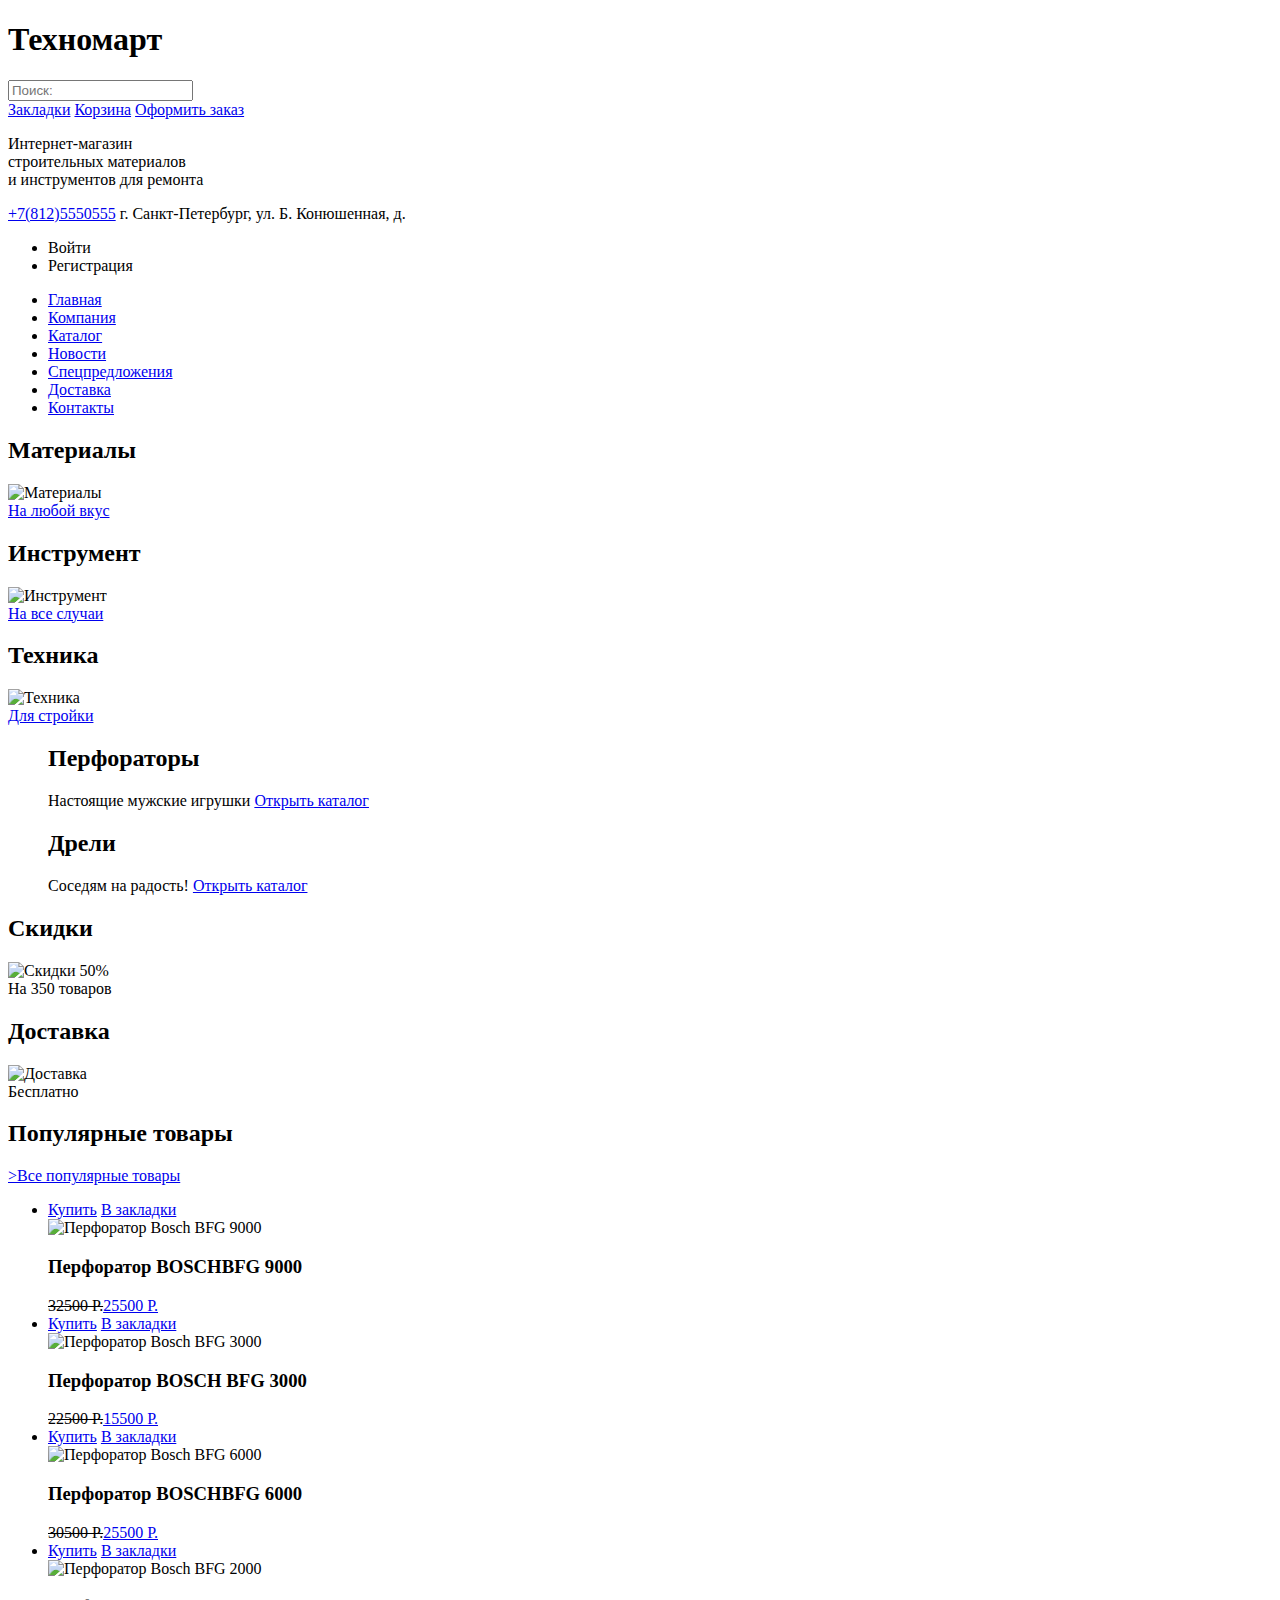
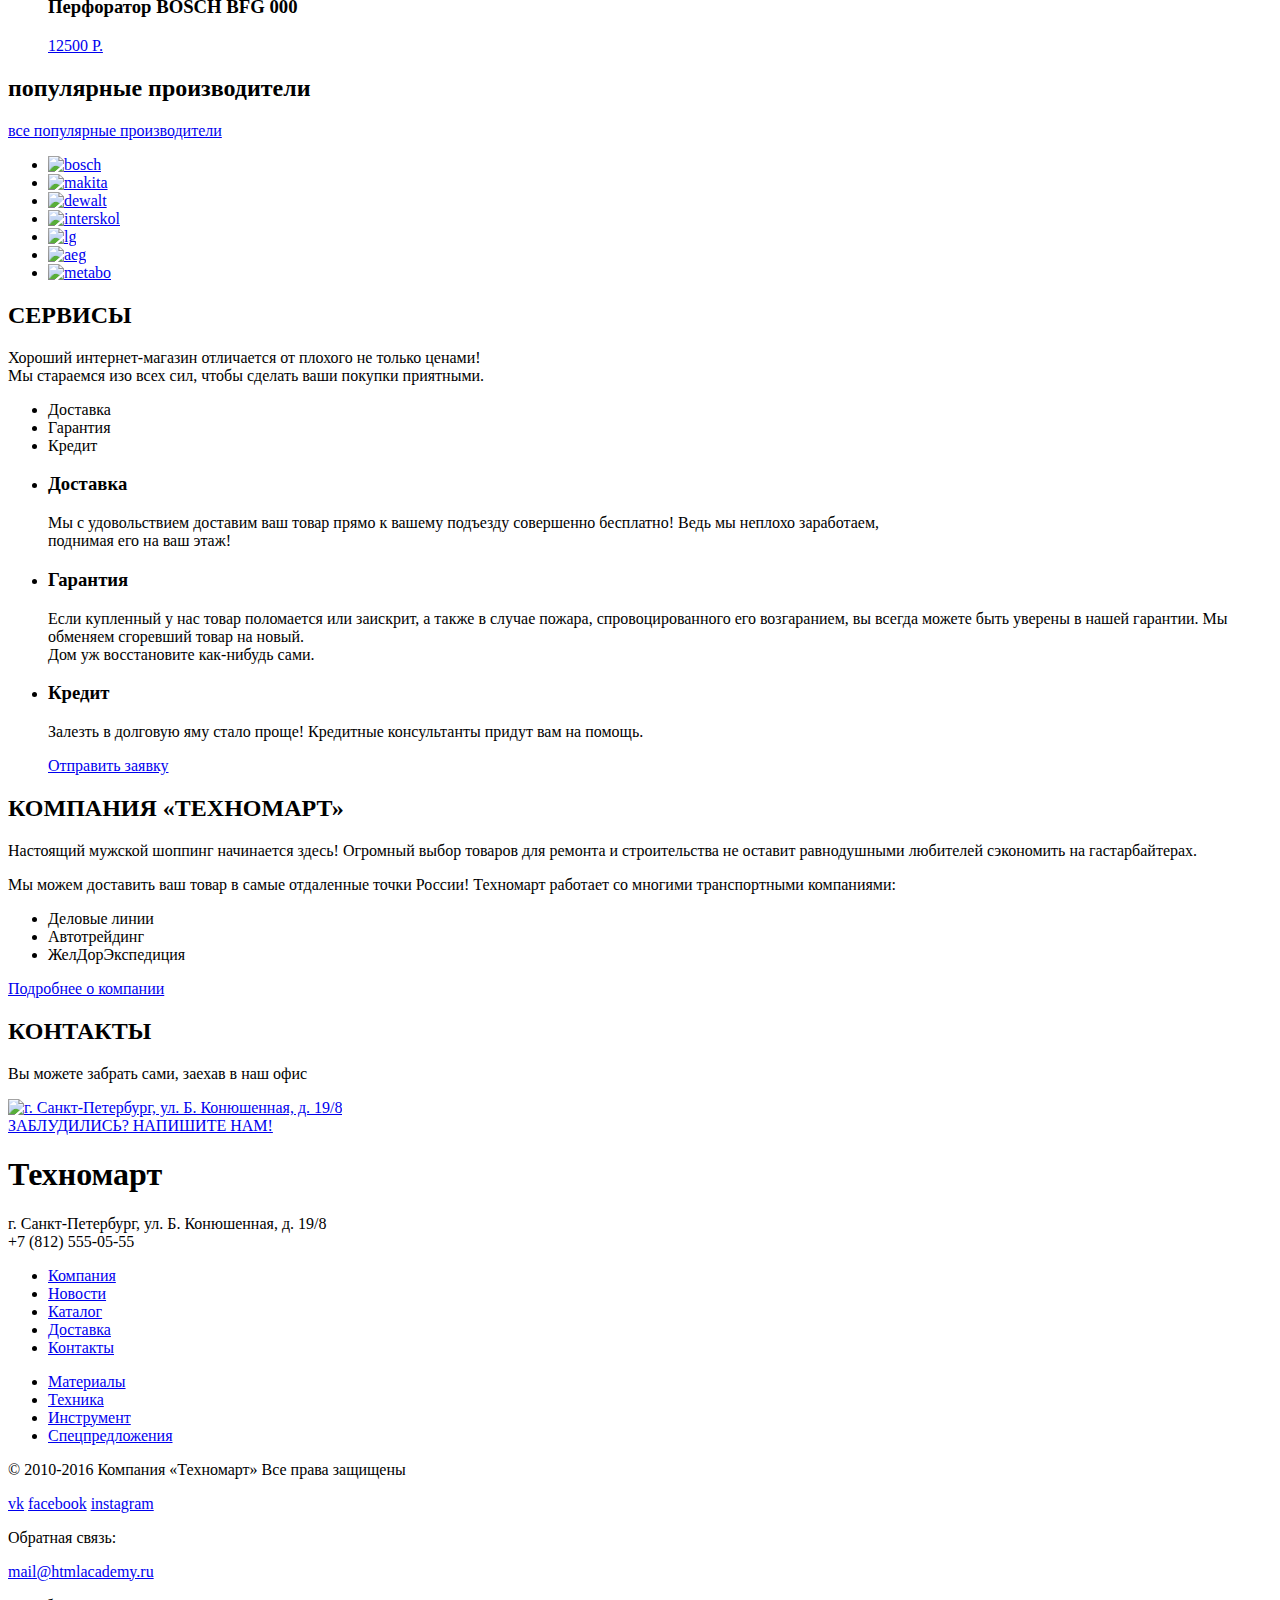
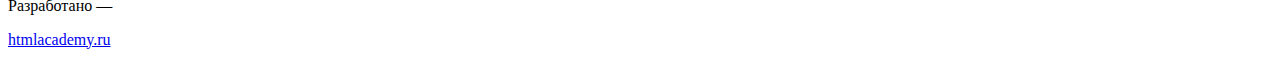
==== index.html @ ac9a9ac2 "добавил изменения в  catalog" ====
<!DOCTYPE html>
<html lang="ru">
  <head>
    <meta charset="utf-8">
    <title>HTML Academy: Техномарт</title>
  </head>
    <body>         
      <header class="main-header">
          <a class="header-logo">
            <h1>Техномарт</h1>
          </a>
          <div="user-panel">
            <form>
            <label><input type="search"  placeholder="Поиск:"></label>
            </form>
              <a class="user-panel-marks" href="#">Закладки</a>
              <a class="basketh" href="#">Корзина</a>
            <a class="user-panel-buy" href="#">Оформить заказ</a>
          </div>
          <div class="business-card">
            <p class="business-card-text">
              Интернет-магазин<br>
              строительных материалов<br>
              и инструментов для ремонта</p>
              <a class="business-card-phone" href="tel:+78125550555">+7(812)5550555</a>
              <span="business-card-adress">г. Санкт-Петербург, ул. Б. Конюшенная, д.</span>
          </div>
          <ul class="user-navigation-list">
            <li class="user-navigation-item-login">Войти</li>
            <li class="user-navigation-item-registration">Регистрация</li>
          </ul>
        <nav class="site-navigation">
          <ul class="site-navigation-list">
            <li class="site-navigation-item"><a href="#">Главная</a></li>
            <li class="site-navigation-item"><a href="#">Компания</a></li>
            <li class="site-navigation-item"><a href="catalog.html">Каталог</a></li>
            <li class="site-navigation-item"><a href="#">Новости</a></li>
            <li class="site-navigation-item"><a href="#">Спецпредложения</a></li>
            <li class="site-navigation-item"><a href="#">Доставка</a></li>
            <li class="site-navigation-item"><a href="#">Контакты</a></li>
          </ul>
        </nav>
      </header>  
      <main>
        <section class="offers">
          <div class="materials">
            <h2 class="white-title">Материалы</h2>
            <div class="category-img">
              <img src="img/materials-icon.png" width="44" height="65" alt="Материалы">
            </div>
                <a class="materials-link" href="#">На любой вкус</a>
            </div>
          <div class="instruments">
            <h2 class="white-title">Инструмент</h2>   
            <div class="category-img">
              <img src="img/tool-icon.png" width="75" height="61" alt="Инструмент">
            </div>           
                <a class="instruments-link" href="#">На все случаи</a>
             </div>
            <div class="technics">
              <h2 class="white-title">Техника</h2>
              <div class="category-img">
                <img src="img/technics-icon.png" width="78" height="62" alt="Техника">
              </div>  
                  <a class="technics-link" href="#">Для стройки</a>                      
              </div>
            <article class="slider">
              <figure >
                  <div class="slides">
                      <div class="slide">
                        <div class="slide-text">
                          <h2 class="slide-title">Перфораторы</h2>
                          <span>Настоящие мужские игрушки</span>
                          <a class="button" href="#">Открыть каталог</a>
                        </div>
                      </div>
                      <div class="slide">
                        <div class="slide-text">
                          <h2 class="slide-title">Дрели</h2>
                          <span>Соседям на радость!</span>
                          <a class="button" href="#">Открыть каталог</a>
                        </div>
                      </div>
                    </div>        
              </figure>
              </article>
            <div class="sales">
              <h2 class="white-title">Скидки</h2>  
              <div class="category-img">
                <img src="img/discounts-icon.png" width="59" height="72" alt="Скидки 50%">
              </div>               
                  <a class="sales-link">На 350 товаров</a>
              </div>
            <div class="delivery-free">
              <h2 class="white-title">Доставка</h2>
              <div class="category-img">
                <img src="img/delivery-icon.png" width="78" height="63" alt="Доставка">
              </div>  
                  <a class="delivery-link">Бесплатно</a>      
              </div>                              
          </section>
        <section class="popular-goods">
          <div class="popular-technic">
            <h2 class="goods-title blue-title">Популярные товары</h2>
            <a class="button" href="#">>Все популярные товары</a>
          </div>
            <ul class="popular-goods-list">
              <li class="popular-goods-item">
                  <div class="drill-actions">
                      <a href="#buy" class="buy make-buy">Купить</a>
                      <a href="#in-bookmark" class="in-bookmark">В закладки</a>
                    </div>
                  <img src="img/bosh9000.jpg" width="184" height="164" alt="Перфоратор Bosch BFG 9000">
                <h3>Перфоратор BOSCHBFG 9000</h3><span class="oldprice"><del>32500 P.</del></span><a class="price" href="#">25500  Р.</a>
                </li>
              <li class="popular-goods-item">
                  <div class="drill-actions">
                      <a href="#buy" class="buy make-buy">Купить</a>
                      <a href="#in-bookmark" class="in-bookmark">В закладки</a>
                    </div>
                  <img src="img/bosh3000.jpg" width="127" height="112" alt="Перфоратор Bosch BFG 3000">
                <h3>Перфоратор BOSCH BFG 3000</h3><span class="oldprice"><del>22500 P.</del></span><a class="price" href="#">15500  Р.</a>
              </li>
              <li class="popular-goods-item">
                  <div class="drill-actions">
                      <a href="#buy" class="buy make-buy">Купить</a>
                      <a href="#in-bookmark" class="in-bookmark">В закладки</a>
                    </div>
                  <img src="img/bosh6000.jpg" width="144" height="128" alt="Перфоратор Bosch BFG 6000">
                <h3>Перфоратор BOSCHBFG 6000</h3><span class="oldprice"><del>30500 P.</del></span><a class="price" href="#">25500  Р.</a>
              </li>  
              <li class="popular-goods-item">
                  <div class="drill-actions">
                      <a href="#buy" class="buy make-buy">Купить</a>
                      <a href="#in-bookmark" class="in-bookmark">В закладки</a>
                   </div>
                <img src="img/bosh2000.jpg" width="127" height="112" alt="Перфоратор Bosch BFG 2000">
                <h3>Перфоратор BOSCH BFG 000</h3><a class="price" href="#">12500  Р.</a>
              </li>  
            </ul>
          </div>
        </section>
        <section class="popular-brands">
          <div class="popular-label">
            <h2 class="brands-title blue-title">популярные производители</h2>
            <a class="button all-goods" href="#">все популярные производители</a>
          </div>
            <ul class="popular-brands-list">
              <li class="popular-brands-item">
                <a href="#"><img src="img/bosch.jpg" width="126" height="37" alt="bosch"></a>
              </li>
              <li class="popular-brands-item">
                <a href="#"><img src="img/makita.jpg" width="123" height="40" alt="makita"></a>
              </li>
              <li class="popular-brands-item">
                <a href="#"><img src="img/dewalt.jpg" width="146" height="44" alt="dewalt"></a>
              </li>
              <li class="popular-brands-item">
                  <a href="#"><img src="img/interskol.jpg" width="200" height="88" alt="interskol"></a>
                </li>
              <li class="popular-brands-item">
                <a href="#"><img src="img/lg.jpg" width="121" height="73" alt="lg"></a>
              </li>
              <li class="popular-brands-item">
                <a href="#"><img src="img/aeg.jpg" width="151" height="96" alt="aeg"></a>
              </li>
              <li class="popular-brands-item">
                <a href="#"><img src="img/metabo.jpg" width="204" height="69" alt="metabo"></a></li>
            </ul>
          </div>
        </section>

        <section class="service">
          <div class="services">
            <h2 class="services-title black-title" >СЕРВИСЫ</h2>
            <p>Хороший интернет-магазин отличается от плохого не только ценами!<br>
                Мы стараемся изо всех сил, чтобы сделать ваши покупки приятными.</p>
          </div>
          <div class="service-menu">
            <ul class="category-service-list">
              <li class="category-service-item"><label>Доставка</label></li>
              <li class="category-service-item"><label>Гарантия</label></li>
              <li class="category-service-item"><label>Кредит</label></li>
            </ul>
            <ul class="service-content-list">
              <li class="service-content-item"><h3 class="delivery-title">Доставка</h3>
                <p class="delivery-paragraf">Мы с удовольствием доставим ваш товар прямо 
                  к вашему подъезду совершенно бесплатно!
                  Ведь мы неплохо заработаем,<br> 
                  поднимая его на ваш этаж!</p>
                </li>
              <li class="service-content-item"><h3>Гарантия</h3><p>Если купленный у нас товар поломается или заискрит, 
                  а также в случае пожара, спровоцированного его возгаранием,  вы всегда можете быть уверены в нашей гарантии.
                  Мы обменяем сгоревший товар на новый.<br> 
                  Дом уж восстановите как-нибудь сами.</p></li>    
              <li class="service-content-item"><h3>Кредит</h3><p>Залезть в долговую яму стало проще! 
                  Кредитные консультанты придут вам на помощь.</p><a class="application" href="#">Отправить заявку</a></li>
            </ul>           
          </div>
        </section>

        <section class="about-company "
          <div class="company">
            <h2 class="company-title tite-black">КОМПАНИЯ «ТЕХНОМАРТ»</h2>
              <p class="company-info">Настоящий мужской шоппинг начинается здесь! Огромный выбор товаров для ремонта и
              строительства не оставит равнодушными любителей сэкономить на гастарбайтерах.</p>
              <p class="company-info delivery">Мы можем доставить ваш товар в самые отдаленные точки России!
              Техномарт работает со многими транспортными компаниями:</p>
                <ul class="delivery-brand-list">
                  <li class="delivery-brand-item">Деловые линии</li>
                  <li class="delivery-brand-item">Автотрейдинг</li>
                  <li class="delivery-brand-item">ЖелДорЭкспедиция</li>
                </ul>
              <a class="button more-info" href="#">Подробнее о компании</a>
            </div>
          <div class="contacts">
            <h2 class="contacts-title title-black">КОНТАКТЫ</h2>
            <p>Вы можете забрать сами, заехав в наш офис</p>
            <a class="map make-map" href="img/big-map.jpg">
              <img src="img/map.jpg" width="300" height="158" alt="г. Санкт-Петербург, ул. Б. Конюшенная, д. 19/8">
            </a>
          <div class="modal-map">

          </div>
            <a class="button" href="#">ЗАБЛУДИЛИСЬ? НАПИШИТЕ НАМ!</a>
          <div class="modal-write-us">

          </div>
        </div>
        </section>
      </main>
    <footer>
      <div class="footer-up">
        <div class="footer-info">
          <div class="logo-footer">
            <h1><a>Техномарт</a></h1>
          </div>
          <div class="address-footer">
            <p>
              г. Санкт-Петербург, ул. Б. Конюшенная, д. 19/8<br> +7 (812) 555-05-55
           </p>
          </div>
        </div>
        <div class="footer-menu">
            <ul class="footer-navigation-list-top">
              <li><a href="#">Компания</a></li>
              <li><a href="#">Новости</a></li>
              <li><a href="#">Каталог</a></li>
              <li><a href="#">Доставка</a></li>
              <li><a href="#">Контакты</a></li>
            </ul>
            <ul class="footer-navigation-list-bottom">
              <li><a href="#">Материалы</a></li>
              <li><a href="#">Техника</a></li>
              <li><a href="#">Инструмент</a></li>
              <li><a href="#">Спецпредложения</a></li>
            </ul>
          </nav>
        </div>
      </div>
      <div class="footer-down">
          <div class="copyright">
              <p>
                © 2010-2016 Компания «Техномарт» Все права защищены
              </p>
            </div>
            <div class="social">
              <a class="social-button-vk" href="http:/vk.com/mygroup">vk</a>
              <a class="social-button-fb" href="http:/facebook.com/mygroup">facebook</a>
              <a class="social-button-inst" href="http:/instagram.com/mygroup">instagram</a>
            </div>
            <div class="communication">
              <div class="feedback">
                <p>Обратная связь:</p>
                <a href="mail@htmlacademy.ru">mail@htmlacademy.ru</a>
              </div>
              <div class="made-in">
                <p>Разработано —</p>
                <a href="https://htmlacademy.ru">htmlacademy.ru</a>
              </div>
            </div>    
      </div>
    </footer>  
  </body>
</html>
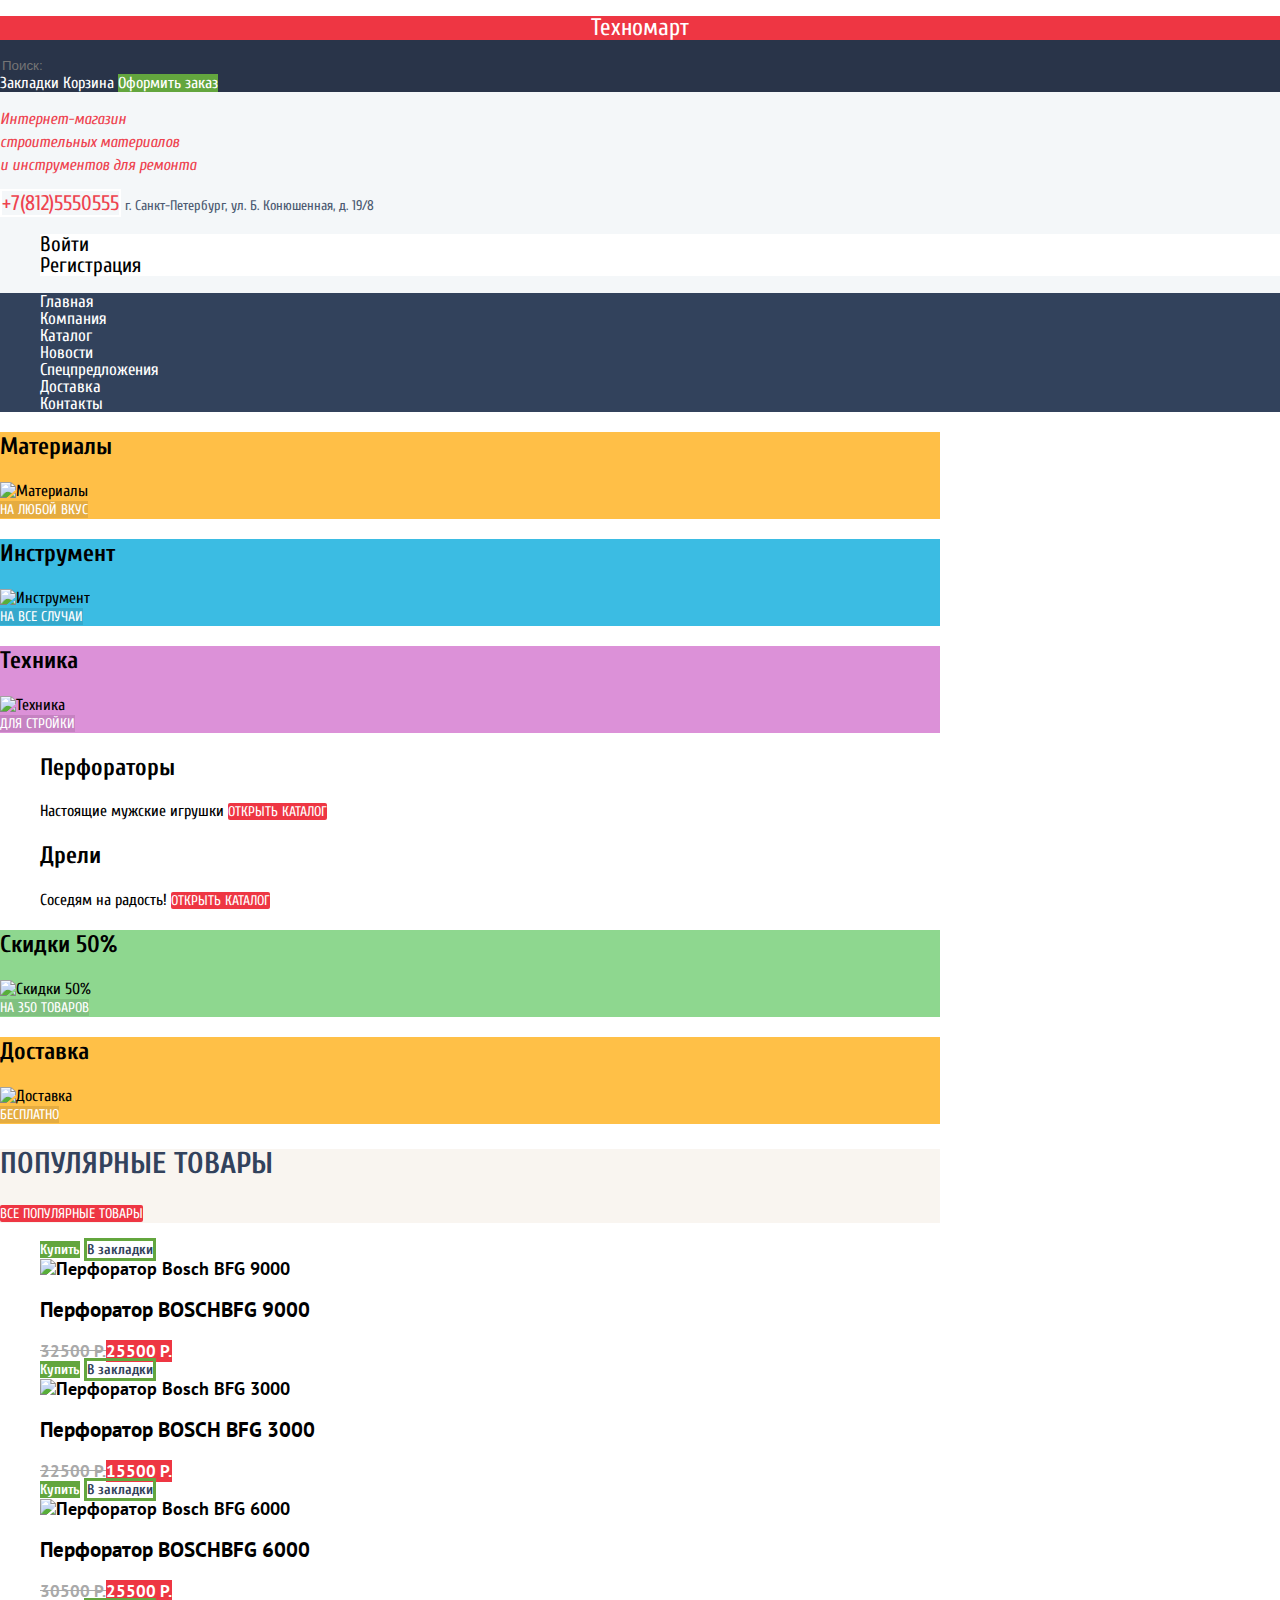
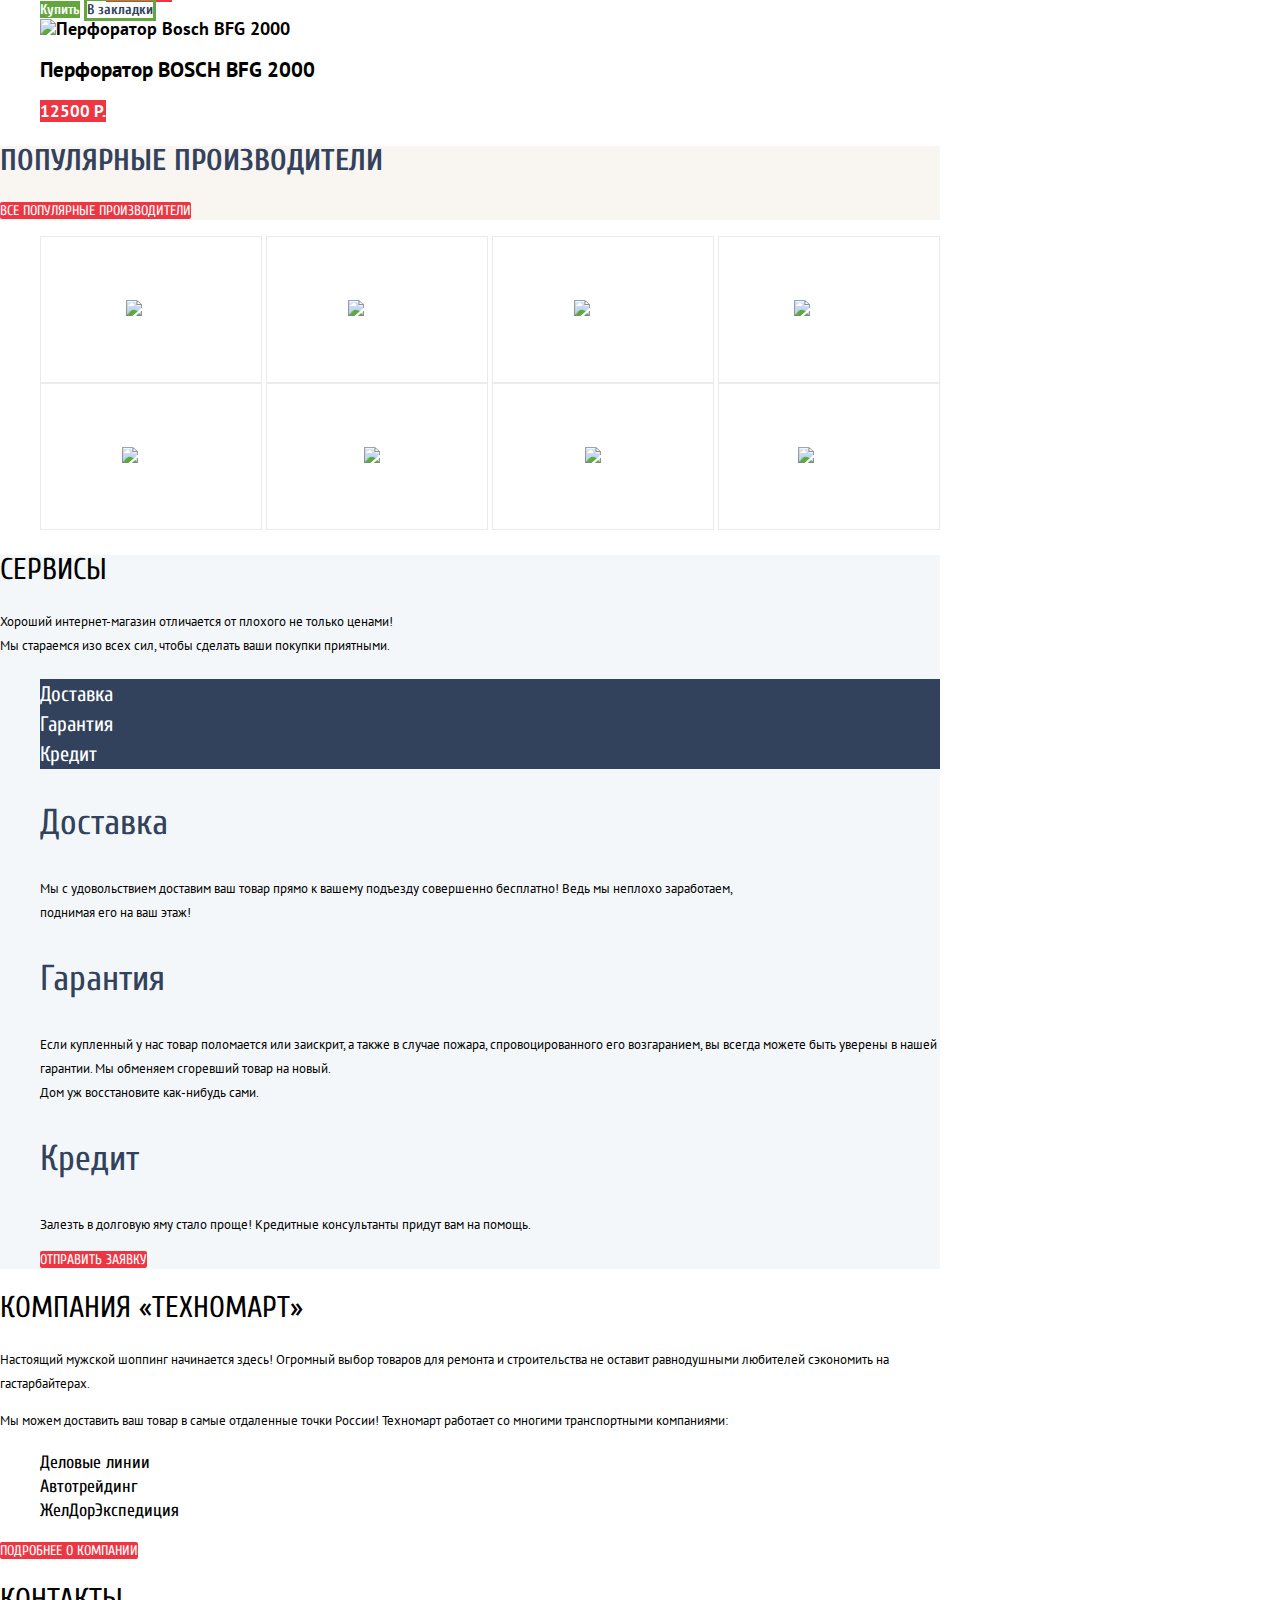
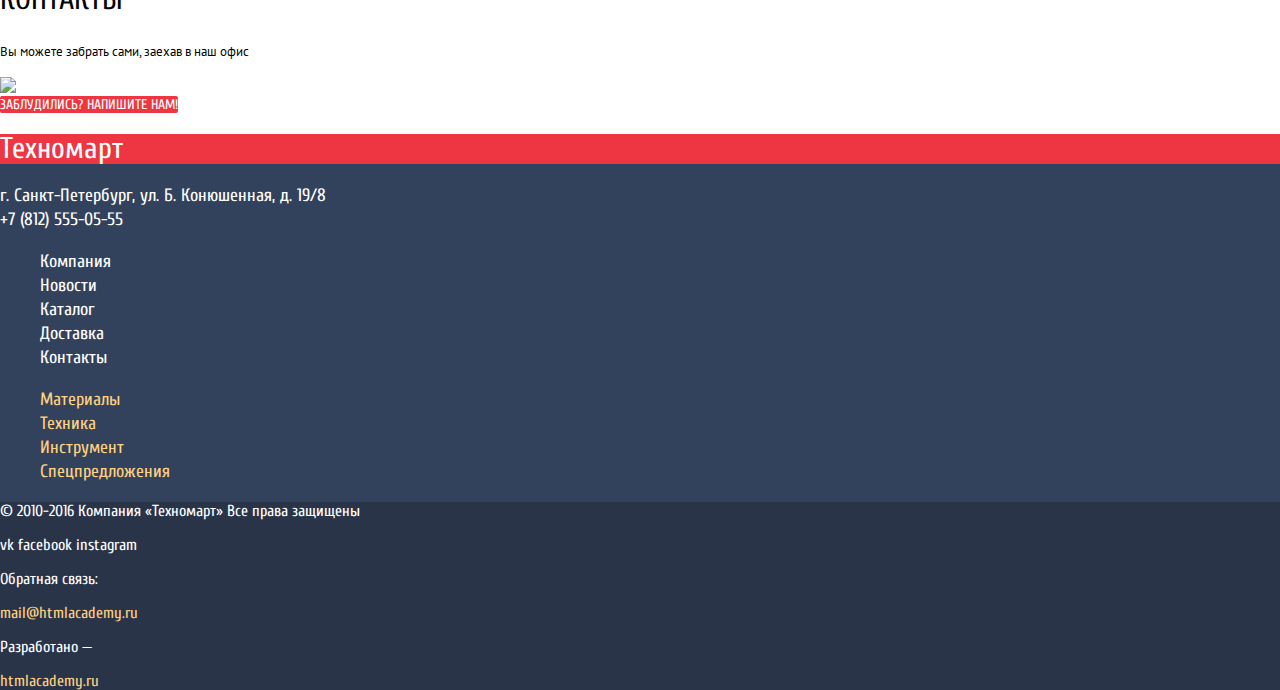
==== commit 0c51065c: "базовая стилизация (добавил псевдоклассы)" ====
--- a/index.html
+++ b/index.html
@@ -3,18 +3,22 @@
   <head>
     <meta charset="utf-8">
     <title>HTML Academy: Техномарт</title>
+    <link href="https://fonts.googleapis.com/css?family=Cuprum:400,700&amp;subset=cyrillic" rel="stylesheet">
+    <link href="https://fonts.googleapis.com/css?family=PT+Sans:400,700&amp;subset=cyrillic" rel="stylesheet">
+    <link rel="stylesheet" href="css/normalize.css">
+  <link rel="stylesheet" href="css/style.css">
   </head>
     <body>         
       <header class="main-header">
+        <div class="header-top">
           <a class="header-logo">
             <h1>Техномарт</h1>
           </a>
-          <div="user-panel">
-            <form>
+            <form class="user-panel">
             <label><input type="search"  placeholder="Поиск:"></label>
             </form>
               <a class="user-panel-marks" href="#">Закладки</a>
-              <a class="basketh" href="#">Корзина</a>
+              <a class="basket" href="#">Корзина</a>
             <a class="user-panel-buy" href="#">Оформить заказ</a>
           </div>
           <div class="business-card">
@@ -23,11 +27,11 @@
               строительных материалов<br>
               и инструментов для ремонта</p>
               <a class="business-card-phone" href="tel:+78125550555">+7(812)5550555</a>
-              <span="business-card-adress">г. Санкт-Петербург, ул. Б. Конюшенная, д.</span>
+              <span class="business-card-address">г. Санкт-Петербург, ул. Б. Конюшенная, д. 19/8</span>
           </div>
           <ul class="user-navigation-list">
-            <li class="user-navigation-item-login">Войти</li>
-            <li class="user-navigation-item-registration">Регистрация</li>
+            <li class="user-navigation-item-login"><a href="#">Войти</a></li>
+            <li class="user-navigation-item-registration"><a href="#">Регистрация</a></li>
           </ul>
         <nav class="site-navigation">
           <ul class="site-navigation-list">
@@ -71,21 +75,21 @@
                         <div class="slide-text">
                           <h2 class="slide-title">Перфораторы</h2>
                           <span>Настоящие мужские игрушки</span>
-                          <a class="button" href="#">Открыть каталог</a>
+                          <a class="button open-catalog" href="#">Открыть каталог</a>
                         </div>
                       </div>
                       <div class="slide">
                         <div class="slide-text">
                           <h2 class="slide-title">Дрели</h2>
                           <span>Соседям на радость!</span>
-                          <a class="button" href="#">Открыть каталог</a>
+                          <a class="button open-catalog" href="#">Открыть каталог</a>
                         </div>
                       </div>
                     </div>        
               </figure>
               </article>
             <div class="sales">
-              <h2 class="white-title">Скидки</h2>  
+              <h2 class="white-title">Скидки 50%</h2>  
               <div class="category-img">
                 <img src="img/discounts-icon.png" width="59" height="72" alt="Скидки 50%">
               </div>               
@@ -102,7 +106,7 @@
         <section class="popular-goods">
           <div class="popular-technic">
             <h2 class="goods-title blue-title">Популярные товары</h2>
-            <a class="button" href="#">>Все популярные товары</a>
+            <a class="button" href="#">Все популярные товары</a>
           </div>
             <ul class="popular-goods-list">
               <li class="popular-goods-item">
@@ -135,10 +139,9 @@
                       <a href="#in-bookmark" class="in-bookmark">В закладки</a>
                    </div>
                 <img src="img/bosh2000.jpg" width="127" height="112" alt="Перфоратор Bosch BFG 2000">
-                <h3>Перфоратор BOSCH BFG 000</h3><a class="price" href="#">12500  Р.</a>
+                <h3>Перфоратор BOSCH BFG 2000</h3><a class="price" href="#">12500  Р.</a>
               </li>  
             </ul>
-          </div>
         </section>
         <section class="popular-brands">
           <div class="popular-label">
@@ -158,6 +161,9 @@
               <li class="popular-brands-item">
                   <a href="#"><img src="img/interskol.jpg" width="200" height="88" alt="interskol"></a>
                 </li>
+                <li class="popular-brands-item">
+                    <a href="#"><img src="img/hitachi.jpg" width="169" height="31" alt="hitachi"></a>
+                  </li>
               <li class="popular-brands-item">
                 <a href="#"><img src="img/lg.jpg" width="121" height="73" alt="lg"></a>
               </li>
@@ -167,7 +173,6 @@
               <li class="popular-brands-item">
                 <a href="#"><img src="img/metabo.jpg" width="204" height="69" alt="metabo"></a></li>
             </ul>
-          </div>
         </section>
 
         <section class="service">
@@ -183,25 +188,25 @@
               <li class="category-service-item"><label>Кредит</label></li>
             </ul>
             <ul class="service-content-list">
-              <li class="service-content-item"><h3 class="delivery-title">Доставка</h3>
+              <li class="service-content-item"><h3 class="blue-title delivery-title">Доставка</h3>
                 <p class="delivery-paragraf">Мы с удовольствием доставим ваш товар прямо 
                   к вашему подъезду совершенно бесплатно!
                   Ведь мы неплохо заработаем,<br> 
                   поднимая его на ваш этаж!</p>
                 </li>
-              <li class="service-content-item"><h3>Гарантия</h3><p>Если купленный у нас товар поломается или заискрит, 
+              <li class="service-content-item"><h3 class="blue-title">Гарантия</h3><p>Если купленный у нас товар поломается или заискрит, 
                   а также в случае пожара, спровоцированного его возгаранием,  вы всегда можете быть уверены в нашей гарантии.
                   Мы обменяем сгоревший товар на новый.<br> 
                   Дом уж восстановите как-нибудь сами.</p></li>    
-              <li class="service-content-item"><h3>Кредит</h3><p>Залезть в долговую яму стало проще! 
-                  Кредитные консультанты придут вам на помощь.</p><a class="application" href="#">Отправить заявку</a></li>
+              <li class="service-content-item"><h3 class="blue-title">Кредит</h3><p>Залезть в долговую яму стало проще! 
+                  Кредитные консультанты придут вам на помощь.</p><a class="application button" href="#">Отправить заявку</a></li>
             </ul>           
           </div>
         </section>
 
-        <section class="about-company "
+        <section class="about-company">
           <div class="company">
-            <h2 class="company-title tite-black">КОМПАНИЯ «ТЕХНОМАРТ»</h2>
+            <h2 class="company-title black-title">КОМПАНИЯ «ТЕХНОМАРТ»</h2>
               <p class="company-info">Настоящий мужской шоппинг начинается здесь! Огромный выбор товаров для ремонта и
               строительства не оставит равнодушными любителей сэкономить на гастарбайтерах.</p>
               <p class="company-info delivery">Мы можем доставить ваш товар в самые отдаленные точки России!
@@ -214,7 +219,7 @@
               <a class="button more-info" href="#">Подробнее о компании</a>
             </div>
           <div class="contacts">
-            <h2 class="contacts-title title-black">КОНТАКТЫ</h2>
+            <h2 class="contacts-title black-title">КОНТАКТЫ</h2>
             <p>Вы можете забрать сами, заехав в наш офис</p>
             <a class="map make-map" href="img/big-map.jpg">
               <img src="img/map.jpg" width="300" height="158" alt="г. Санкт-Петербург, ул. Б. Конюшенная, д. 19/8">
@@ -233,15 +238,16 @@
       <div class="footer-up">
         <div class="footer-info">
           <div class="logo-footer">
-            <h1><a>Техномарт</a></h1>
-          </div>
-          <div class="address-footer">
+            <h1><a href="#">Техномарт</a></h1>
+          </div>
+          <div class="footer-address">
             <p>
               г. Санкт-Петербург, ул. Б. Конюшенная, д. 19/8<br> +7 (812) 555-05-55
            </p>
           </div>
         </div>
         <div class="footer-menu">
+          <nav class="footer-navigation">
             <ul class="footer-navigation-list-top">
               <li><a href="#">Компания</a></li>
               <li><a href="#">Новости</a></li>
@@ -265,9 +271,9 @@
               </p>
             </div>
             <div class="social">
-              <a class="social-button-vk" href="http:/vk.com/mygroup">vk</a>
-              <a class="social-button-fb" href="http:/facebook.com/mygroup">facebook</a>
-              <a class="social-button-inst" href="http:/instagram.com/mygroup">instagram</a>
+              <a class="social-button-vk" href="http://vk.com/mygroup">vk</a>
+              <a class="social-button-fb" href="http://facebook.com/mygroup">facebook</a>
+              <a class="social-button-inst" href="http://instagram.com/mygroup">instagram</a>
             </div>
             <div class="communication">
               <div class="feedback">
--- a/css/style.css
+++ b/css/style.css
@@ -0,0 +1,516 @@
+body {
+    margin: 0;
+    padding: 0;
+    width: 1280px;
+    font-family: "Cuprum", Arial, sans-serif;
+    font-weight: 400;
+    background-color: #ffffff;
+}
+
+a {
+    text-decoration: none;
+    color: #ffffff;
+}
+
+main {
+    width: 940px;
+}
+
+.black-title {
+    color: #000000;
+    font-size: 30px;
+    line-height: 30px;
+    font-weight: 400;
+}
+.blue-title {
+    color: #32425c;
+}
+
+.main-header {
+    background-color: #f4f7f9;
+}
+
+.header-logo h1{
+    font-size: 24px;
+    line-height: 24px;
+    text-align: center;
+    font-weight: 400;
+    background-color: #ee3643;
+}
+
+.button {
+    background-color: #ee3643;
+    font-size: 14px;
+    line-height: 18px;
+    text-align: center;
+    text-transform: uppercase;
+    border-radius: 2px;
+} 
+
+.button:hover {
+    background-color: #ca2c37;
+}
+
+.button:active {
+    background-color: #ba2732;
+}
+
+.header-logo h1:hover {
+    background-color: #ca2c37;
+}
+
+.header-logo h1:active {
+    background-color: #ba2732;
+}
+
+.header-top {
+    background-color: #293449;
+}
+
+
+input[type="search"] {
+    background-color: #293449;
+    border: none;
+}
+
+input[type="search"]:hover {
+    background-color: #212a3a;
+    
+}
+
+input[type="search"]:focus {
+    background-color: #ffffff;
+    
+}
+
+.user-panel-marks:hover {
+    background-color: #212a3a;
+}
+
+.user-panel-marks:active {
+    background-color: #161d29;
+    color: #8b8e94;
+}
+
+.user-panel-buy {
+    background-color: #63a63e;
+}
+
+.basket:hover {
+    background-color: #212a3a;
+}
+
+.basket-order {
+    background-color: #ee3643;
+}
+
+.basket:active {
+    background-color: #161d29;
+    color: #8b8e94;
+}
+.user-panel-buy:hover {
+    background-color: #5fbb2d;
+}
+
+.user-panel-buy:active {
+    background-color: #518534;
+    color:#aac39b;
+}
+
+.user-navigation-list a:hover {
+    color: #ee3643;
+}
+
+.user-navigation-list a:active {
+    color: #b7b7b7;
+}
+
+.information a:hover {
+   color: #ee3643;
+}
+
+.information a:active {
+   color: #cbd1d8;
+}
+
+.site-navigation-item a:hover {
+    background-color: #293449;
+}
+
+.site-navigation-item a:active {
+    background-color: #1d2739;
+    color: #868c95;
+}
+
+.materials a:hover,
+.instruments a:hover,
+.technics a:hover,
+.sales a:hover,
+.delivery-free a:hover {
+    background-color: #cccccc;
+}
+
+.materials a:active,
+.instruments a:active,
+.technics a:active,
+.sales a:active,
+.delivery-free a:active {
+    background-color: #b2b2b2;
+}
+
+.sorting-list a {
+    color: #c7c7c7;
+}
+
+.sorting-list a:hover {
+    color: #231f20;
+}
+
+.sorting-list a:active {
+    color: #ee3643;
+}
+
+.catalog-page-list a {
+    border: 1px solid #e5e5e5;
+}
+
+.catalog-page-list a:hover {
+    border: 1px solid #bdc6ca;
+}
+
+.catalog-page-list a:active {
+    border: 1px solid #ee3643;
+}
+
+.previous:active {
+    background-color: #ee3643;
+}
+
+.category-service-list label{
+    display: block;
+}
+.category-service-list label:hover {
+    background-color: #293449;
+}
+
+.category-service-list label:active {
+    background-color: #ffffff;
+    color: #32425c;
+}
+
+.catalog-page-list a {
+    color: black;
+}
+
+.add-product-button {
+    background-color: #f1f1f1;
+}
+
+
+.add-product-button a {
+    font-size: 14px;
+    line-height: 18px;
+    color: black;
+     background-color: #ffffff;
+}
+.add-product-button .active-btn {
+    color: #ffffff;
+    background-color: #ee3643;
+}
+
+.add-product-button .active-btn:hover {
+    background-color: #ca2c37;
+}
+.add-product-button .active-btn:active {
+    background-color: #ba2732;
+}
+
+.add-product-button .btn:hover {
+    background-color: #ca2c37;
+}
+
+.add-product-button .btn:active {
+    background-color: #ba2732;
+}
+
+
+.active-page {
+    background-color: #ee3643;
+}
+
+.user-block a {
+    font-size: 21px;
+    line-height: 21px;
+    color: #222222;
+}
+
+.information a {
+    font-size: 16px;
+    line-height: 18px;
+    color: #32425c;
+    text-decoration: underline;
+}
+
+.business-card-text {
+    font-size: 16px;
+    line-height: 23px;
+    color: #ee434f;
+    font-style: italic;
+}
+
+.business-card-phone {
+    font-size: 21px;
+    line-height: 21px;
+    color: #ee434f;
+    border: 2px solid #ffffff;
+}
+
+.business-card-address {
+    font-size:14px;
+    line-height: 24px;
+    color: #4c5a71;
+}
+
+.user-navigation-list a{
+    font-size: 21px;
+    line-height: 21px;
+    color: #000000 ;
+}
+
+.user-navigation-item-login {
+    background-color: #ffffff;
+}
+
+.user-navigation-item-registration{
+     background-color: #ffffff;
+}
+ul {
+    list-style: none;
+}
+.site-navigation-list {
+    font-size: 17px;
+    line-height: 17px;
+    background-color: #32425c;
+}
+
+.offers h2 {
+    font-size: 24px;
+    line-height: 30px;
+    font-weight: 700;
+}
+
+.offers a {
+    font-size: 14px;
+    line-height: 18px;
+    text-transform: uppercase;
+}
+
+.materials {
+    background-color: #ffbf47;
+}
+.offers .materials-link {
+    background-color: #e5ac40;
+}
+
+.instruments {
+    background-color: #3bbce3;
+}
+.offers .instruments-link {
+    background-color: #35a9cc;
+}
+
+.technics {
+    background-color: #dc91d8;
+}
+.offers .technics-link {
+    background-color: #c682c2;
+}
+
+.sales {
+    background-color: #8ed78f;
+}
+.offers .sales-link {
+    background-color: #80c180;
+}
+
+.delivery-free {
+    background-color: #ffc047;
+}
+.offers .delivery-link {
+    background-color: #e5ac40;
+}
+
+.slide-title {
+    font-size: 36px;
+    line-height: 36px;
+    font-weight: 700;
+}
+
+.slide-title span {
+    font-size: 18px;
+    line-height: 24px;
+}
+
+.popular-technic {
+    background-color: #f9f5f0;
+}
+
+.goods-title {
+    font-size: 30px;
+    line-height: 30px;
+    text-transform: uppercase;
+}
+
+.popular-goods-list {
+    font-family: "PT Sans", Arial, sans-serif;
+    font-weight: 700;
+    font-size: 18px;
+    line-height: 20px;
+    color: #000000;
+}
+
+.oldprice {
+    font-size: 17px;
+    line-height:18px;
+    color: #a9a9a9;
+}
+
+.price {
+    font-size: 17px;
+    line-height:18px;
+    background-color: #ee3643;
+}
+
+.drill-actions {
+    font-family: "Cuprum", Arial, sans-serif;
+    font-size: 14px;
+    line-height:18px;
+}
+
+.in-bookmark {
+   color: #32425c;
+   border: 3px solid #63a63e;
+} 
+
+.in-bookmark:hover {
+   color: #32425c;
+   border: 3px solid #32425c;
+} 
+
+.in-bookmark:active {
+   color: #c5cad1;
+   border: 3px solid #c1c6ce;
+} 
+
+.buy {
+    background-color: #63a63e;
+}
+
+.buy:hover {
+    background-color: #5fbb2d;
+}
+.buy:active {
+    background-color: #518534;
+}
+
+
+
+article .btn {
+    background-color: #ee3643;
+   
+}
+
+.popular-label {
+    background-color: #f9f5f0;
+}
+
+.brands-title {
+    font-size: 30px;
+    line-height: 30px;
+    text-transform: uppercase;
+}
+
+.popular-brands-item {
+    width: 220px;
+    height: 145px;
+    border: 1px solid #ebebeb;
+    display: inline-flex;
+    align-items: center;
+    justify-content: center;    
+}
+
+.service {
+    background-color: #f4f7f9;
+}
+
+.service p {
+    font-family: "PT Sans", Arial, sans-serif;
+    font-size: 13px;
+    line-height: 24px;
+}
+
+.service h3 {
+    font-size: 36px;
+    line-height: 36px;
+    font-weight: 400;
+}
+
+.category-service-list {
+    font-size: 21px;
+    line-height: 30px;
+    font-weight: 400;
+    color: #ffffff;
+}
+
+.category-service-item {
+    background-color: #32425c;
+    
+}
+
+.company p {
+    font-family: "PT Sans", Arial, sans-serif;
+    font-size: 13px;
+    line-height: 24px;
+}
+
+.delivery-brand-list {
+    font-size: 18px;
+    line-height: 24px;
+}
+
+.contacts p {
+    font-family: "PT Sans", Arial, sans-serif;
+    font-size: 13px;
+    line-height: 24px;
+}
+
+footer {
+    font-size: 18px;
+    line-height: 24px;
+    background-color: #32425c;
+    color: #ffffff;
+    width: 1280px;
+
+}
+
+.logo-footer h1 {
+    font-size: 30px;
+    line-height: 30px;
+    font-weight: 400;
+    background-color: #ee3643;    
+}
+
+.footer-navigation-list-bottom a {
+    color: #ffd180;
+}
+
+.footer-down {
+     font-size: 16px;
+    line-height: 18px;
+    background-color: #293449;
+}
+
+.communication a {
+    color: #ffd180;
+}
+ 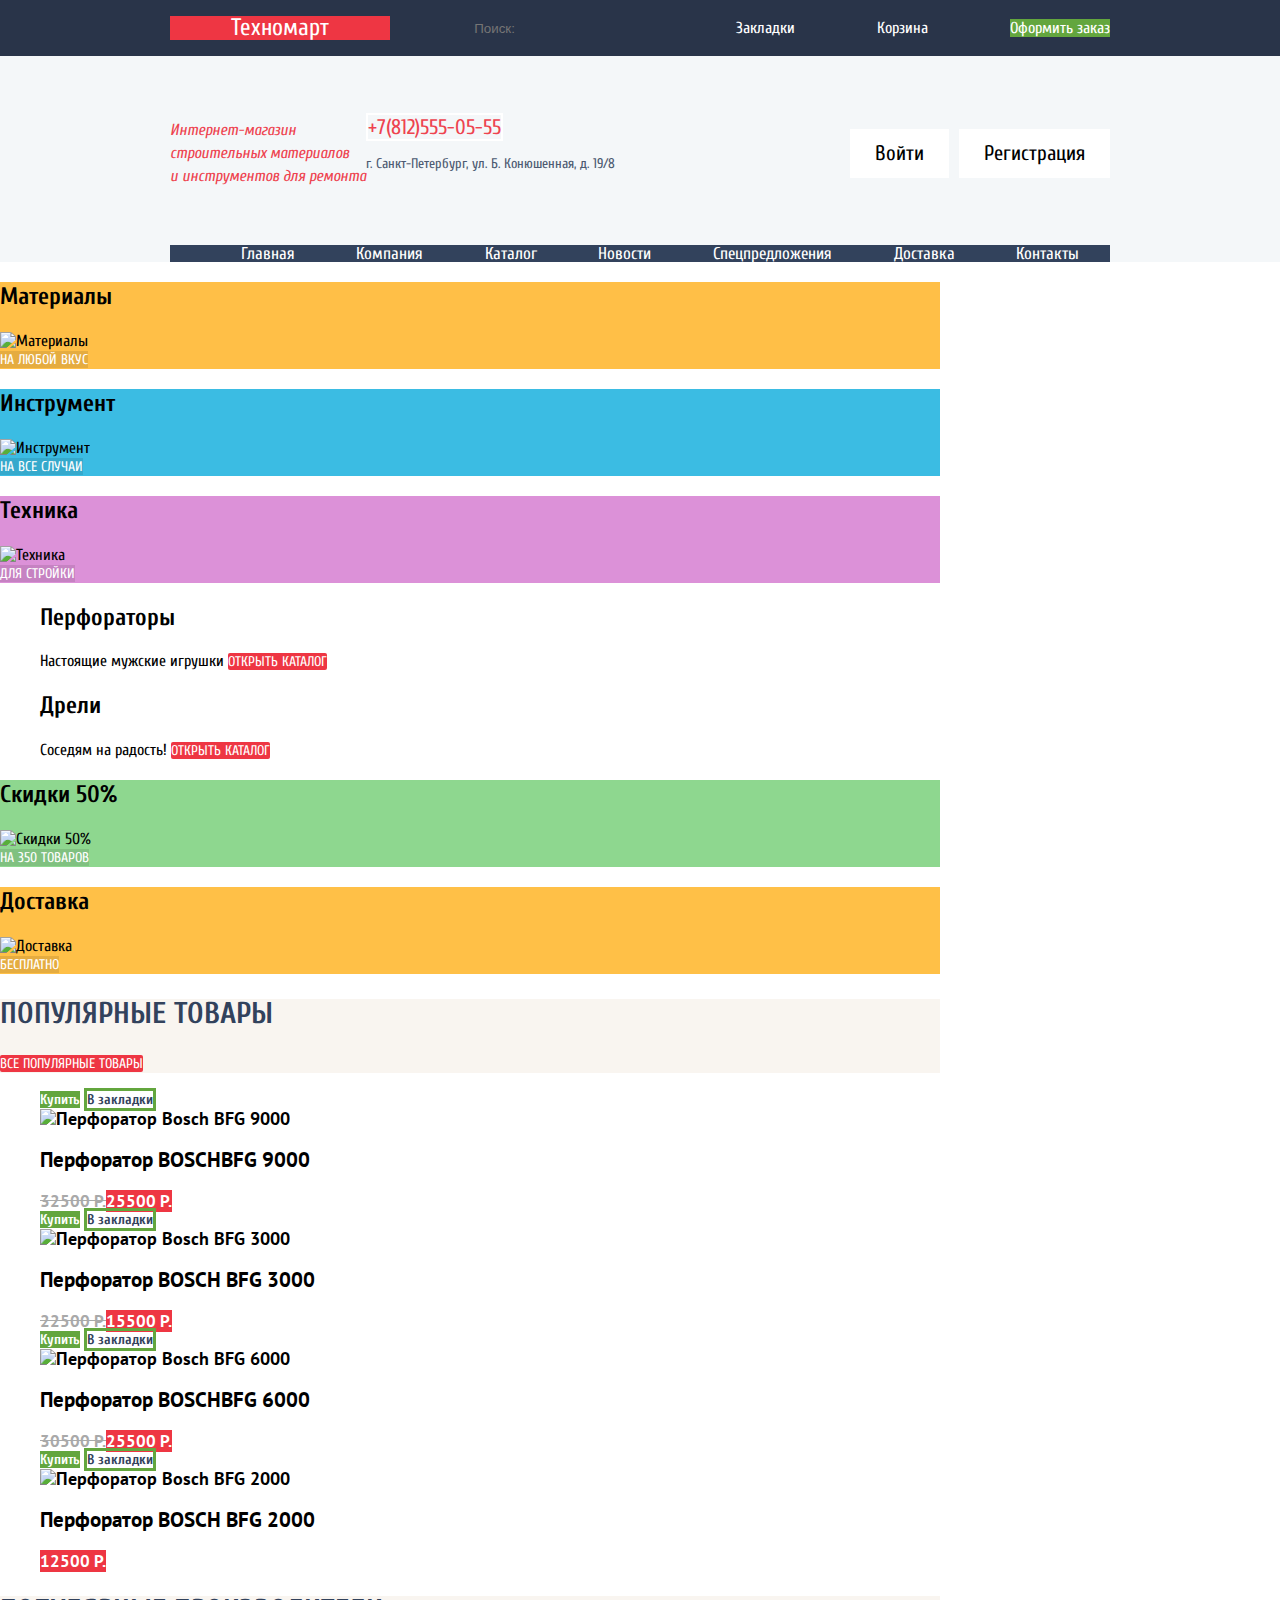
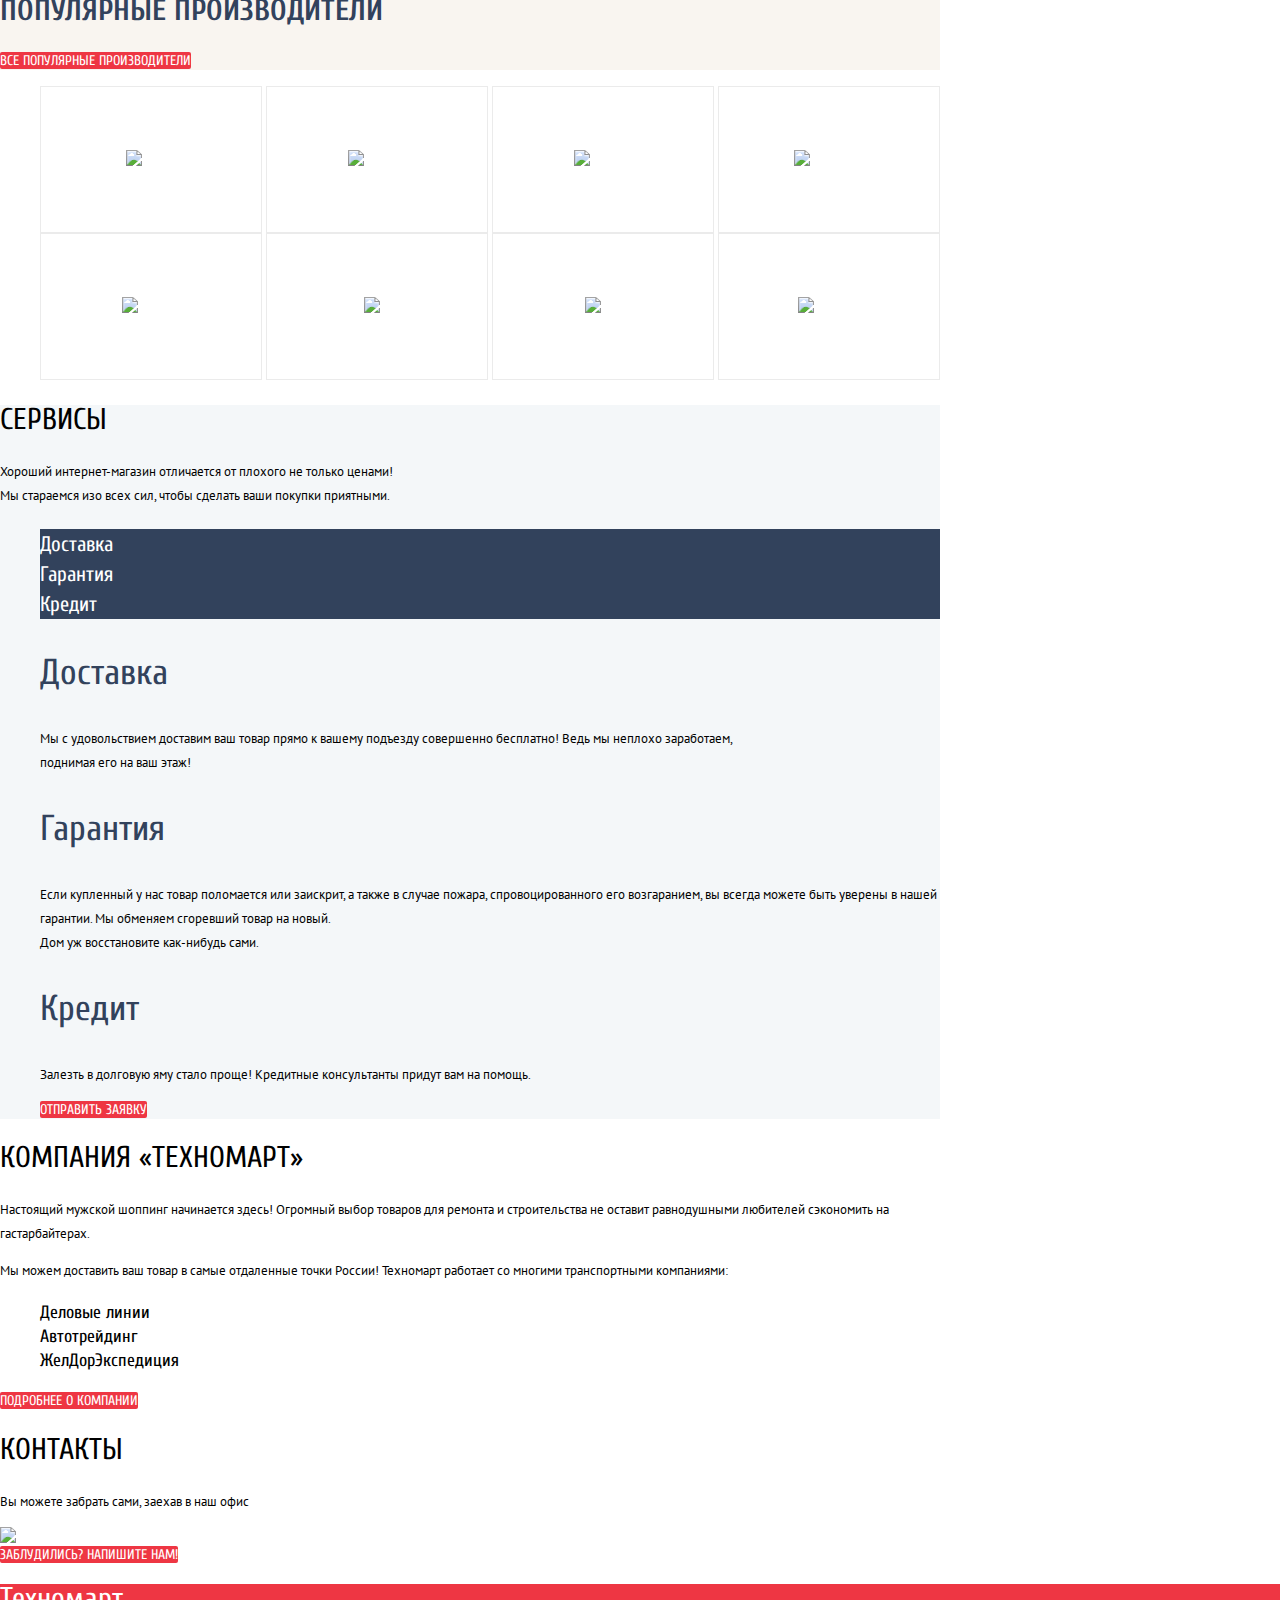
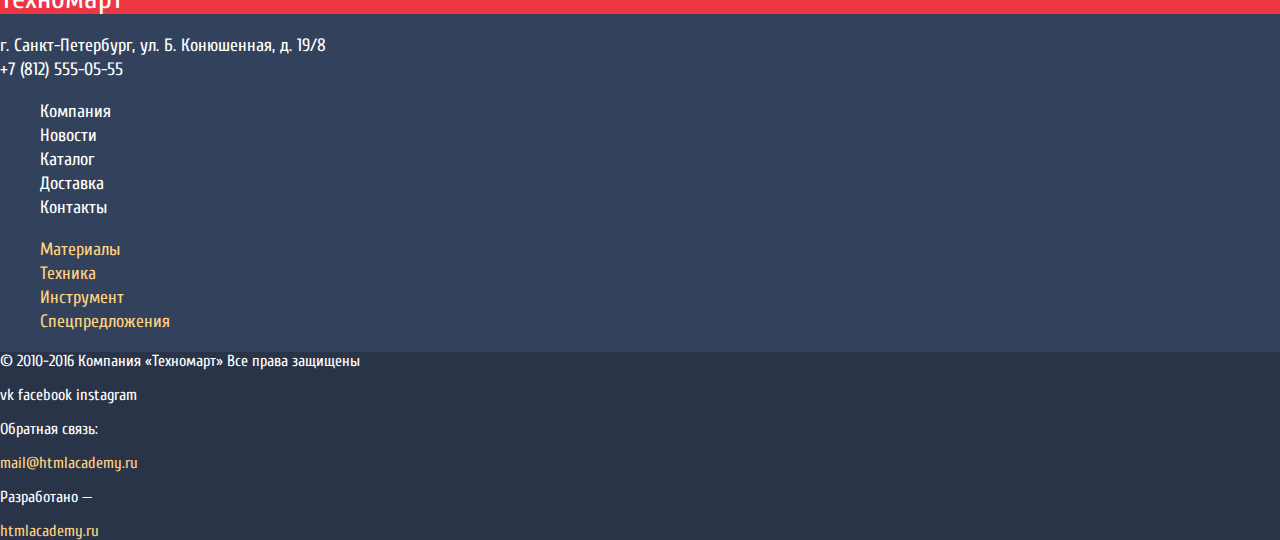
==== commit 3e754f17: "сетки (начало)" ====
--- a/index.html
+++ b/index.html
@@ -10,6 +10,7 @@
   </head>
     <body>         
       <header class="main-header">
+        <div class="header-top-wrapper">
         <div class="header-top">
           <a class="header-logo">
             <h1>Техномарт</h1>
@@ -21,29 +22,32 @@
               <a class="basket" href="#">Корзина</a>
             <a class="user-panel-buy" href="#">Оформить заказ</a>
           </div>
-          <div class="business-card">
-            <p class="business-card-text">
-              Интернет-магазин<br>
-              строительных материалов<br>
-              и инструментов для ремонта</p>
-              <a class="business-card-phone" href="tel:+78125550555">+7(812)5550555</a>
-              <span class="business-card-address">г. Санкт-Петербург, ул. Б. Конюшенная, д. 19/8</span>
-          </div>
-          <ul class="user-navigation-list">
-            <li class="user-navigation-item-login"><a href="#">Войти</a></li>
-            <li class="user-navigation-item-registration"><a href="#">Регистрация</a></li>
-          </ul>
-        <nav class="site-navigation">
-          <ul class="site-navigation-list">
-            <li class="site-navigation-item"><a href="#">Главная</a></li>
-            <li class="site-navigation-item"><a href="#">Компания</a></li>
-            <li class="site-navigation-item"><a href="catalog.html">Каталог</a></li>
-            <li class="site-navigation-item"><a href="#">Новости</a></li>
-            <li class="site-navigation-item"><a href="#">Спецпредложения</a></li>
-            <li class="site-navigation-item"><a href="#">Доставка</a></li>
-            <li class="site-navigation-item"><a href="#">Контакты</a></li>
-          </ul>
-        </nav>
+        </div>
+          <div class="header-center">
+            <div class="business-card">
+              <p class="business-card-text">
+                Интернет-магазин<br>
+                строительных материалов<br>
+                и инструментов для ремонта</p>
+                <div><a class="business-card-phone" href="tel:+78125550555">+7(812)555-05-55</a>
+                <p class="business-card-address">г. Санкт-Петербург, ул. Б. Конюшенная, д. 19/8</p></div>
+            </div>
+              <ul class="user-navigation-list">
+                <li class="user-navigation-item-login"><a href="#">Войти</a></li>
+                <li class="user-navigation-item-registration"><a href="#">Регистрация</a></li>
+              </ul>
+          </div>
+          <nav class="site-navigation">
+            <ul class="site-navigation-list">
+              <li class="site-navigation-item"><a href="#">Главная</a></li>
+              <li class="site-navigation-item"><a href="#">Компания</a></li>
+              <li class="site-navigation-item"><a href="catalog.html">Каталог</a></li>
+              <li class="site-navigation-item"><a href="#">Новости</a></li>
+              <li class="site-navigation-item"><a href="#">Спецпредложения</a></li>
+              <li class="site-navigation-item"><a href="#">Доставка</a></li>
+              <li class="site-navigation-item"><a href="#">Контакты</a></li>
+            </ul>
+          </nav>
       </header>  
       <main>
         <section class="offers">
--- a/css/style.css
+++ b/css/style.css
@@ -22,6 +22,7 @@
     line-height: 30px;
     font-weight: 400;
 }
+
 .blue-title {
     color: #32425c;
 }
@@ -36,6 +37,7 @@
     text-align: center;
     font-weight: 400;
     background-color: #ee3643;
+    width: 220px;
 }
 
 .button {
@@ -108,6 +110,7 @@
     background-color: #161d29;
     color: #8b8e94;
 }
+
 .user-panel-buy:hover {
     background-color: #5fbb2d;
 }
@@ -160,14 +163,18 @@
 
 .sorting-list a {
     color: #c7c7c7;
+    text-transform: uppercase;
+    border-bottom: 1px dashed #ee3643;
 }
 
 .sorting-list a:hover {
     color: #231f20;
+     border-bottom: 1px solid #ee3643;
 }
 
 .sorting-list a:active {
     color: #ee3643;
+    border-bottom: none;
 }
 
 .catalog-page-list a {
@@ -189,6 +196,7 @@
 .category-service-list label{
     display: block;
 }
+
 .category-service-list label:hover {
     background-color: #293449;
 }
@@ -205,7 +213,6 @@
 .add-product-button {
     background-color: #f1f1f1;
 }
-
 
 .add-product-button a {
     font-size: 14px;
@@ -213,6 +220,7 @@
     color: black;
      background-color: #ffffff;
 }
+
 .add-product-button .active-btn {
     color: #ffffff;
     background-color: #ee3643;
@@ -221,6 +229,7 @@
 .add-product-button .active-btn:hover {
     background-color: #ca2c37;
 }
+
 .add-product-button .active-btn:active {
     background-color: #ba2732;
 }
@@ -232,7 +241,6 @@
 .add-product-button .btn:active {
     background-color: #ba2732;
 }
-
 
 .active-page {
     background-color: #ee3643;
@@ -242,6 +250,10 @@
     font-size: 21px;
     line-height: 21px;
     color: #222222;
+}
+
+.user-block a:active {
+    color: #b2b2b2;
 }
 
 .information a {
@@ -284,9 +296,11 @@
 .user-navigation-item-registration{
      background-color: #ffffff;
 }
+
 ul {
     list-style: none;
 }
+
 .site-navigation-list {
     font-size: 17px;
     line-height: 17px;
@@ -308,6 +322,7 @@
 .materials {
     background-color: #ffbf47;
 }
+
 .offers .materials-link {
     background-color: #e5ac40;
 }
@@ -315,6 +330,7 @@
 .instruments {
     background-color: #3bbce3;
 }
+
 .offers .instruments-link {
     background-color: #35a9cc;
 }
@@ -322,6 +338,7 @@
 .technics {
     background-color: #dc91d8;
 }
+
 .offers .technics-link {
     background-color: #c682c2;
 }
@@ -329,6 +346,7 @@
 .sales {
     background-color: #8ed78f;
 }
+
 .offers .sales-link {
     background-color: #80c180;
 }
@@ -336,6 +354,7 @@
 .delivery-free {
     background-color: #ffc047;
 }
+
 .offers .delivery-link {
     background-color: #e5ac40;
 }
@@ -409,11 +428,10 @@
 .buy:hover {
     background-color: #5fbb2d;
 }
+
 .buy:active {
     background-color: #518534;
 }
-
-
 
 article .btn {
     background-color: #ee3643;
@@ -490,7 +508,6 @@
     background-color: #32425c;
     color: #ffffff;
     width: 1280px;
-
 }
 
 .logo-footer h1 {
@@ -500,12 +517,24 @@
     background-color: #ee3643;    
 }
 
+.footer-navigation a:hover {
+    text-decoration: underline;
+}
+
+.footer-navigation-list-top a:active {
+    color: #85909f;
+}
+
 .footer-navigation-list-bottom a {
     color: #ffd180;
 }
 
+.footer-navigation-list-bottom a:active {
+    color: #92856d;
+}
+
 .footer-down {
-     font-size: 16px;
+    font-size: 16px;
     line-height: 18px;
     background-color: #293449;
 }
@@ -513,4 +542,71 @@
 .communication a {
     color: #ffd180;
 }
- + 
+.communication a:active {
+    color: #ee3643;
+}
+
+.communication a:hover {
+    text-decoration: underline;
+}
+
+/* Сетки */
+.main-header {
+    margin: 0;
+    padding: 0;
+    width: 100%;
+}
+
+.header-top-wrapper {
+    width: 100%;
+    background-color: #293449;
+}
+
+.header-top {
+    display: flex;
+    width: 940px;
+    margin: 0 auto;
+    justify-content: space-between;
+    align-items: center;
+    margin-bottom: 47px;
+}
+
+.header-center {
+    display: flex;
+    justify-content: space-between;
+    align-items: center;
+    width: 940px;
+    margin: 0 auto;
+    margin-bottom: 41px;
+}
+
+.business-card {
+    display: flex;
+    align-items: center;  
+}
+
+.user-navigation-list {
+    display:flex;
+}
+
+.user-navigation-item-login {
+    margin-right: 10px;
+}
+
+.user-navigation-list li {
+    padding: 14px 25px;
+}
+
+.site-navigation {
+    margin-bottom: 47px;
+    width: 940px;
+    margin: 0 auto;
+}
+
+.site-navigation-list {
+    display: flex;
+    justify-content: space-around;
+    
+    
+}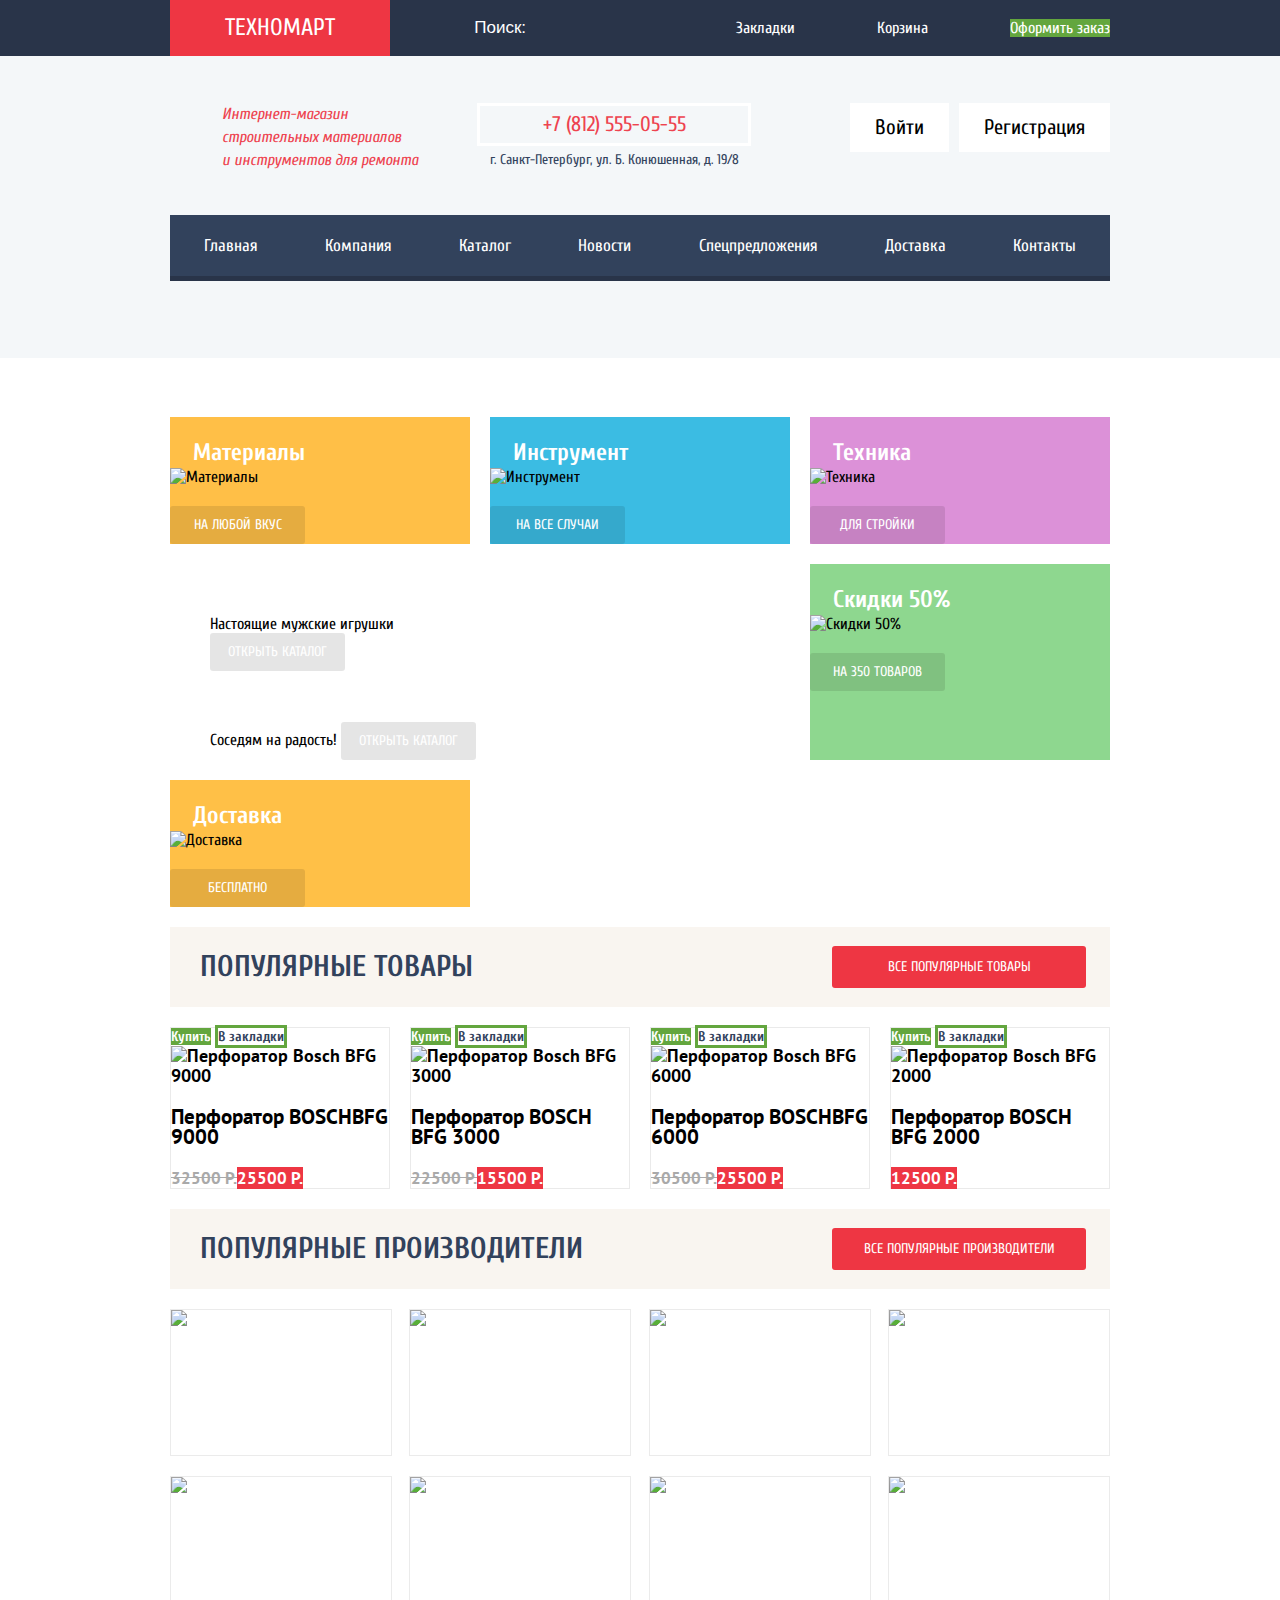
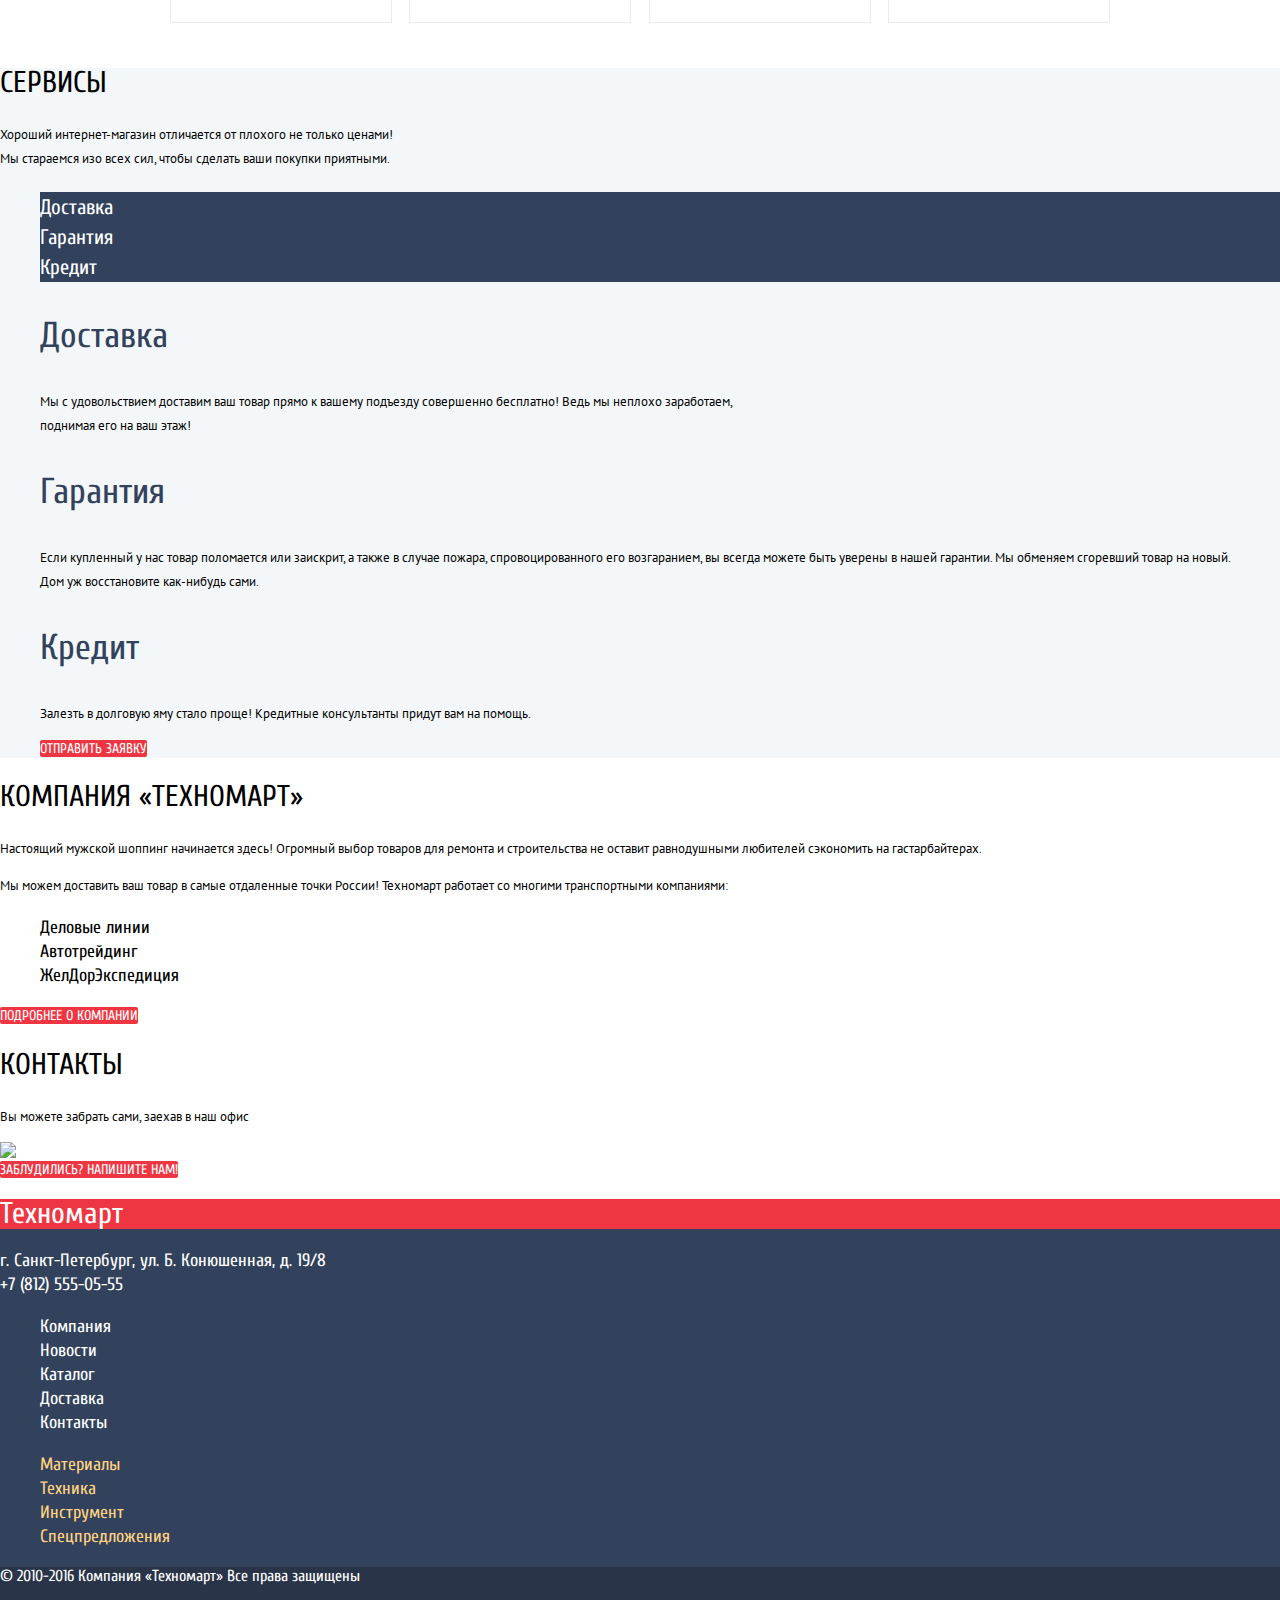
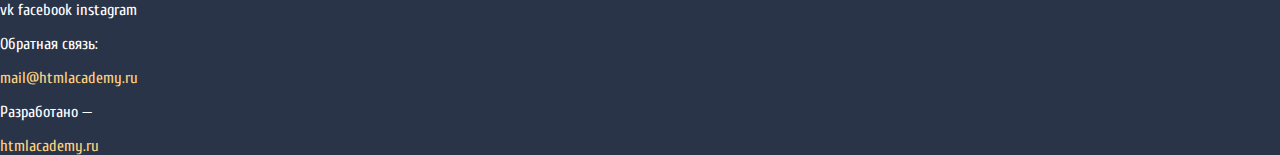
==== commit ab38706f: "сетки (№1)" ====
--- a/index.html
+++ b/index.html
@@ -29,9 +29,11 @@
                 Интернет-магазин<br>
                 строительных материалов<br>
                 и инструментов для ремонта</p>
-                <div><a class="business-card-phone" href="tel:+78125550555">+7(812)555-05-55</a>
-                <p class="business-card-address">г. Санкт-Петербург, ул. Б. Конюшенная, д. 19/8</p></div>
-            </div>
+              </div>
+                <div class="card-wrapper">
+                  <a class="business-card-phone" href="tel:+78125550555">+7 (812) 555-05-55</a>
+                  <p class="business-card-address">г. Санкт-Петербург, ул. Б. Конюшенная, д. 19/8</p>
+                </div>
               <ul class="user-navigation-list">
                 <li class="user-navigation-item-login"><a href="#">Войти</a></li>
                 <li class="user-navigation-item-registration"><a href="#">Регистрация</a></li>
@@ -181,7 +183,7 @@
 
         <section class="service">
           <div class="services">
-            <h2 class="services-title black-title" >СЕРВИСЫ</h2>
+            <h2 class="services-title black-title">СЕРВИСЫ</h2>
             <p>Хороший интернет-магазин отличается от плохого не только ценами!<br>
                 Мы стараемся изо всех сил, чтобы сделать ваши покупки приятными.</p>
           </div>
--- a/css/style.css
+++ b/css/style.css
@@ -1,7 +1,6 @@
 body {
     margin: 0;
     padding: 0;
-    width: 1280px;
     font-family: "Cuprum", Arial, sans-serif;
     font-weight: 400;
     background-color: #ffffff;
@@ -13,7 +12,8 @@
 }
 
 main {
-    width: 940px;
+    margin: 0;
+    padding: 0;
 }
 
 .black-title {
@@ -31,11 +31,15 @@
     background-color: #f4f7f9;
 }
 
-.header-logo h1{
+.header-logo h1 {
+    text-transform: uppercase;
     font-size: 24px;
     line-height: 24px;
     text-align: center;
-    font-weight: 400;
+    font-weight: 400;   
+}
+
+.header-logo {
     background-color: #ee3643;
     width: 220px;
 }
@@ -69,20 +73,24 @@
     background-color: #293449;
 }
 
-
 input[type="search"] {
     background-color: #293449;
     border: none;
 }
 
 input[type="search"]:hover {
-    background-color: #212a3a;
-    
+    background-color: #212a3a;    
 }
 
 input[type="search"]:focus {
     background-color: #ffffff;
     
+}
+
+input[type="search"]::-webkit-input-placeholder {
+    color: #ffffff;
+    font-size: 17px;
+    line-height: 18px;    
 }
 
 .user-panel-marks:hover {
@@ -268,19 +276,26 @@
     line-height: 23px;
     color: #ee434f;
     font-style: italic;
+    margin: 0;
 }
 
 .business-card-phone {
+    display: inline-block;
     font-size: 21px;
     line-height: 21px;
     color: #ee434f;
-    border: 2px solid #ffffff;
+    border: 3px solid #ffffff;
+    width: 268px;
+    vertical-align: top;
+    text-align: center;
+    padding: 8px 0;
 }
 
 .business-card-address {
-    font-size:14px;
-    line-height: 24px;
-    color: #4c5a71;
+    font-size: 14px;
+    line-height: 0px;
+    color: #32425c;
+    text-align: center;
 }
 
 .user-navigation-list a{
@@ -308,6 +323,7 @@
 }
 
 .offers h2 {
+    color: #ffffff;
     font-size: 24px;
     line-height: 30px;
     font-weight: 700;
@@ -452,7 +468,6 @@
     width: 220px;
     height: 145px;
     border: 1px solid #ebebeb;
-    display: inline-flex;
     align-items: center;
     justify-content: center;    
 }
@@ -551,11 +566,12 @@
     text-decoration: underline;
 }
 
-/* Сетки */
+/* ÃƒÆ’Ã†â€™Ãƒâ€ Ã¢â‚¬â„¢ÃƒÆ’Ã¢â‚¬Â ÃƒÂ¢Ã¢â€šÂ¬Ã¢â€žÂ¢ÃƒÆ’Ã†â€™ÃƒÂ¢Ã¢â€šÂ¬Ã‚Â ÃƒÆ’Ã‚Â¢ÃƒÂ¢Ã¢â‚¬Å¡Ã‚Â¬ÃƒÂ¢Ã¢â‚¬Å¾Ã‚Â¢ÃƒÆ’Ã†â€™Ãƒâ€ Ã¢â‚¬â„¢ÃƒÆ’Ã‚Â¢ÃƒÂ¢Ã¢â‚¬Å¡Ã‚Â¬Ãƒâ€¦Ã‚Â¡ÃƒÆ’Ã†â€™ÃƒÂ¢Ã¢â€šÂ¬Ã…Â¡ÃƒÆ’Ã¢â‚¬Å¡Ãƒâ€šÃ‚ÂÃƒÆ’Ã†â€™Ãƒâ€ Ã¢â‚¬â„¢ÃƒÆ’Ã¢â‚¬Â ÃƒÂ¢Ã¢â€šÂ¬Ã¢â€žÂ¢ÃƒÆ’Ã†â€™Ãƒâ€šÃ‚Â¢ÃƒÆ’Ã‚Â¢ÃƒÂ¢Ã¢â€šÂ¬Ã…Â¡Ãƒâ€šÃ‚Â¬ÃƒÆ’Ã¢â‚¬Â¦Ãƒâ€šÃ‚Â¡ÃƒÆ’Ã†â€™Ãƒâ€ Ã¢â‚¬â„¢ÃƒÆ’Ã‚Â¢ÃƒÂ¢Ã¢â‚¬Å¡Ã‚Â¬Ãƒâ€¦Ã‚Â¡ÃƒÆ’Ã†â€™ÃƒÂ¢Ã¢â€šÂ¬Ã…Â¡ÃƒÆ’Ã¢â‚¬Å¡Ãƒâ€šÃ‚Â¡ÃƒÆ’Ã†â€™Ãƒâ€ Ã¢â‚¬â„¢ÃƒÆ’Ã¢â‚¬Â ÃƒÂ¢Ã¢â€šÂ¬Ã¢â€žÂ¢ÃƒÆ’Ã†â€™ÃƒÂ¢Ã¢â€šÂ¬Ã‚Â ÃƒÆ’Ã‚Â¢ÃƒÂ¢Ã¢â‚¬Å¡Ã‚Â¬ÃƒÂ¢Ã¢â‚¬Å¾Ã‚Â¢ÃƒÆ’Ã†â€™Ãƒâ€ Ã¢â‚¬â„¢ÃƒÆ’Ã‚Â¢ÃƒÂ¢Ã¢â‚¬Å¡Ã‚Â¬Ãƒâ€¦Ã‚Â¡ÃƒÆ’Ã†â€™ÃƒÂ¢Ã¢â€šÂ¬Ã…Â¡ÃƒÆ’Ã¢â‚¬Å¡Ãƒâ€šÃ‚ÂÃƒÆ’Ã†â€™Ãƒâ€ Ã¢â‚¬â„¢ÃƒÆ’Ã¢â‚¬Â ÃƒÂ¢Ã¢â€šÂ¬Ã¢â€žÂ¢ÃƒÆ’Ã†â€™Ãƒâ€šÃ‚Â¢ÃƒÆ’Ã‚Â¢ÃƒÂ¢Ã¢â€šÂ¬Ã…Â¡Ãƒâ€šÃ‚Â¬ÃƒÆ’Ã¢â‚¬Â¦Ãƒâ€šÃ‚Â¡ÃƒÆ’Ã†â€™Ãƒâ€ Ã¢â‚¬â„¢ÃƒÆ’Ã‚Â¢ÃƒÂ¢Ã¢â‚¬Å¡Ã‚Â¬Ãƒâ€¦Ã‚Â¡ÃƒÆ’Ã†â€™ÃƒÂ¢Ã¢â€šÂ¬Ã…Â¡ÃƒÆ’Ã¢â‚¬Å¡Ãƒâ€šÃ‚ÂµÃƒÆ’Ã†â€™Ãƒâ€ Ã¢â‚¬â„¢ÃƒÆ’Ã¢â‚¬Â ÃƒÂ¢Ã¢â€šÂ¬Ã¢â€žÂ¢ÃƒÆ’Ã†â€™ÃƒÂ¢Ã¢â€šÂ¬Ã‚Â ÃƒÆ’Ã‚Â¢ÃƒÂ¢Ã¢â‚¬Å¡Ã‚Â¬ÃƒÂ¢Ã¢â‚¬Å¾Ã‚Â¢ÃƒÆ’Ã†â€™Ãƒâ€ Ã¢â‚¬â„¢ÃƒÆ’Ã¢â‚¬Å¡Ãƒâ€šÃ‚Â¢ÃƒÆ’Ã†â€™Ãƒâ€šÃ‚Â¢ÃƒÆ’Ã‚Â¢ÃƒÂ¢Ã¢â‚¬Å¡Ã‚Â¬Ãƒâ€¦Ã‚Â¡ÃƒÆ’Ã¢â‚¬Å¡Ãƒâ€šÃ‚Â¬ÃƒÆ’Ã†â€™ÃƒÂ¢Ã¢â€šÂ¬Ã‚Â¹ÃƒÆ’Ã¢â‚¬Â¦ÃƒÂ¢Ã¢â€šÂ¬Ã…â€œÃƒÆ’Ã†â€™Ãƒâ€ Ã¢â‚¬â„¢ÃƒÆ’Ã¢â‚¬Â ÃƒÂ¢Ã¢â€šÂ¬Ã¢â€žÂ¢ÃƒÆ’Ã†â€™ÃƒÂ¢Ã¢â€šÂ¬Ã…Â¡ÃƒÆ’Ã¢â‚¬Å¡Ãƒâ€šÃ‚Â¢ÃƒÆ’Ã†â€™Ãƒâ€ Ã¢â‚¬â„¢ÃƒÆ’Ã¢â‚¬Å¡Ãƒâ€šÃ‚Â¢ÃƒÆ’Ã†â€™Ãƒâ€šÃ‚Â¢ÃƒÆ’Ã‚Â¢ÃƒÂ¢Ã¢â€šÂ¬Ã…Â¡Ãƒâ€šÃ‚Â¬ÃƒÆ’Ã¢â‚¬Â¦Ãƒâ€šÃ‚Â¡ÃƒÆ’Ã†â€™ÃƒÂ¢Ã¢â€šÂ¬Ã…Â¡ÃƒÆ’Ã¢â‚¬Å¡Ãƒâ€šÃ‚Â¬ÃƒÆ’Ã†â€™Ãƒâ€ Ã¢â‚¬â„¢ÃƒÆ’Ã‚Â¢ÃƒÂ¢Ã¢â‚¬Å¡Ã‚Â¬Ãƒâ€šÃ‚Â¦ÃƒÆ’Ã†â€™ÃƒÂ¢Ã¢â€šÂ¬Ã…Â¡ÃƒÆ’Ã¢â‚¬Å¡Ãƒâ€šÃ‚Â¡ÃƒÆ’Ã†â€™Ãƒâ€ Ã¢â‚¬â„¢ÃƒÆ’Ã¢â‚¬Â ÃƒÂ¢Ã¢â€šÂ¬Ã¢â€žÂ¢ÃƒÆ’Ã†â€™ÃƒÂ¢Ã¢â€šÂ¬Ã‚Â ÃƒÆ’Ã‚Â¢ÃƒÂ¢Ã¢â‚¬Å¡Ã‚Â¬ÃƒÂ¢Ã¢â‚¬Å¾Ã‚Â¢ÃƒÆ’Ã†â€™Ãƒâ€ Ã¢â‚¬â„¢ÃƒÆ’Ã‚Â¢ÃƒÂ¢Ã¢â‚¬Å¡Ã‚Â¬Ãƒâ€¦Ã‚Â¡ÃƒÆ’Ã†â€™ÃƒÂ¢Ã¢â€šÂ¬Ã…Â¡ÃƒÆ’Ã¢â‚¬Å¡Ãƒâ€šÃ‚ÂÃƒÆ’Ã†â€™Ãƒâ€ Ã¢â‚¬â„¢ÃƒÆ’Ã¢â‚¬Â ÃƒÂ¢Ã¢â€šÂ¬Ã¢â€žÂ¢ÃƒÆ’Ã†â€™Ãƒâ€šÃ‚Â¢ÃƒÆ’Ã‚Â¢ÃƒÂ¢Ã¢â€šÂ¬Ã…Â¡Ãƒâ€šÃ‚Â¬ÃƒÆ’Ã¢â‚¬Â¦Ãƒâ€šÃ‚Â¡ÃƒÆ’Ã†â€™Ãƒâ€ Ã¢â‚¬â„¢ÃƒÆ’Ã‚Â¢ÃƒÂ¢Ã¢â‚¬Å¡Ã‚Â¬Ãƒâ€¦Ã‚Â¡ÃƒÆ’Ã†â€™ÃƒÂ¢Ã¢â€šÂ¬Ã…Â¡ÃƒÆ’Ã¢â‚¬Å¡Ãƒâ€šÃ‚ÂºÃƒÆ’Ã†â€™Ãƒâ€ Ã¢â‚¬â„¢ÃƒÆ’Ã¢â‚¬Â ÃƒÂ¢Ã¢â€šÂ¬Ã¢â€žÂ¢ÃƒÆ’Ã†â€™ÃƒÂ¢Ã¢â€šÂ¬Ã‚Â ÃƒÆ’Ã‚Â¢ÃƒÂ¢Ã¢â‚¬Å¡Ã‚Â¬ÃƒÂ¢Ã¢â‚¬Å¾Ã‚Â¢ÃƒÆ’Ã†â€™Ãƒâ€ Ã¢â‚¬â„¢ÃƒÆ’Ã‚Â¢ÃƒÂ¢Ã¢â‚¬Å¡Ã‚Â¬Ãƒâ€¦Ã‚Â¡ÃƒÆ’Ã†â€™ÃƒÂ¢Ã¢â€šÂ¬Ã…Â¡ÃƒÆ’Ã¢â‚¬Å¡Ãƒâ€šÃ‚ÂÃƒÆ’Ã†â€™Ãƒâ€ Ã¢â‚¬â„¢ÃƒÆ’Ã¢â‚¬Â ÃƒÂ¢Ã¢â€šÂ¬Ã¢â€žÂ¢ÃƒÆ’Ã†â€™Ãƒâ€šÃ‚Â¢ÃƒÆ’Ã‚Â¢ÃƒÂ¢Ã¢â€šÂ¬Ã…Â¡Ãƒâ€šÃ‚Â¬ÃƒÆ’Ã¢â‚¬Â¦Ãƒâ€šÃ‚Â¡ÃƒÆ’Ã†â€™Ãƒâ€ Ã¢â‚¬â„¢ÃƒÆ’Ã‚Â¢ÃƒÂ¢Ã¢â‚¬Å¡Ã‚Â¬Ãƒâ€¦Ã‚Â¡ÃƒÆ’Ã†â€™ÃƒÂ¢Ã¢â€šÂ¬Ã…Â¡ÃƒÆ’Ã¢â‚¬Å¡Ãƒâ€šÃ‚Â¸ */
 .main-header {
     margin: 0;
     padding: 0;
-    width: 100%;
+    padding-bottom: 60px;
+    margin-bottom: 59px;
 }
 
 .header-top-wrapper {
@@ -569,44 +585,160 @@
     margin: 0 auto;
     justify-content: space-between;
     align-items: center;
-    margin-bottom: 47px;
-}
+    margin-bottom: 47px;   
+}
+
 
 .header-center {
     display: flex;
     justify-content: space-between;
-    align-items: center;
+    align-items:flex-start;
     width: 940px;
     margin: 0 auto;
     margin-bottom: 41px;
 }
 
 .business-card {
-    display: flex;
-    align-items: center;  
+    margin-left: 52px; 
 }
 
 .user-navigation-list {
     display:flex;
+    margin: 0;
 }
 
 .user-navigation-item-login {
     margin-right: 10px;
 }
 
-.user-navigation-list li {
+.user-navigation-list a {
+    display: inline-block;
     padding: 14px 25px;
-}
+    vertical-align: top;
+}
+
 
 .site-navigation {
-    margin-bottom: 47px;
     width: 940px;
     margin: 0 auto;
+    
 }
 
 .site-navigation-list {
     display: flex;
     justify-content: space-around;
-    
-    
-}+    padding-left: 0;  
+    padding-bottom: 22px;
+    padding-top: 22px;
+    border-bottom: 5px solid #293449;
+}
+
+.offers {
+    display: flex;
+    margin: auto;
+    justify-content: space-between;
+    width: 940px;
+    flex-wrap: wrap;
+}
+
+.offers div {
+    width: 300px;
+    margin-bottom: 20px;
+}
+
+
+.slider {
+    width: 621px
+}
+
+.delivery-free {
+    align-self: flex-end;
+}
+
+.popular-technic {
+    display: flex;
+    margin: 0 auto;
+    justify-content: space-between;
+    width: 940px;
+    align-items: center; 
+    margin-bottom: 20px;
+}
+
+.goods-title {
+    margin-left: 30px;
+}
+
+.popular-technic a {
+    width: 254px;
+    padding: 12px 0;
+    margin-right: 24px;
+    border-radius: 3px;
+}
+
+.popular-goods-list {
+    display: flex;
+    width: 940px;
+    margin: auto;
+    justify-content: space-between;
+    padding: 0;
+    margin-bottom: 20px;
+}
+
+.popular-goods-item {
+    width: 218px;
+    border: 1px solid #eaeaea;
+}
+
+.popular-label {
+     display: flex;
+    margin: 0 auto;
+    justify-content: space-between;
+    width: 940px;
+    align-items: center; 
+    margin-bottom: 20px;
+}
+
+.popular-label a {
+    width: 254px;
+    padding: 12px 0;
+    margin-right: 24px;
+    border-radius: 3px;
+}
+
+.brands-title {
+    margin-left: 30px;
+}
+
+.popular-brands-list {
+    display: flex;
+    flex-wrap: wrap;
+    width: 940px;
+    margin: auto;
+    padding: 0;
+    justify-content: space-between;
+}
+
+.popular-brands-item {
+    margin-bottom: 20px;
+}
+
+.offers h2 {
+    background: 0 0;
+    margin: 21px 0 0 23px;
+    font-weight: 700;
+    font-size: 24px;
+    line-height: 30px;
+}
+
+.offers a {
+    display: inline-block;
+    width: 135px;
+    padding: 10px 0;
+    text-transform: uppercase;
+    text-align: center;
+    border-radius: 3px;
+    background: rgba(0,0,0,.1);
+}
+
+
+
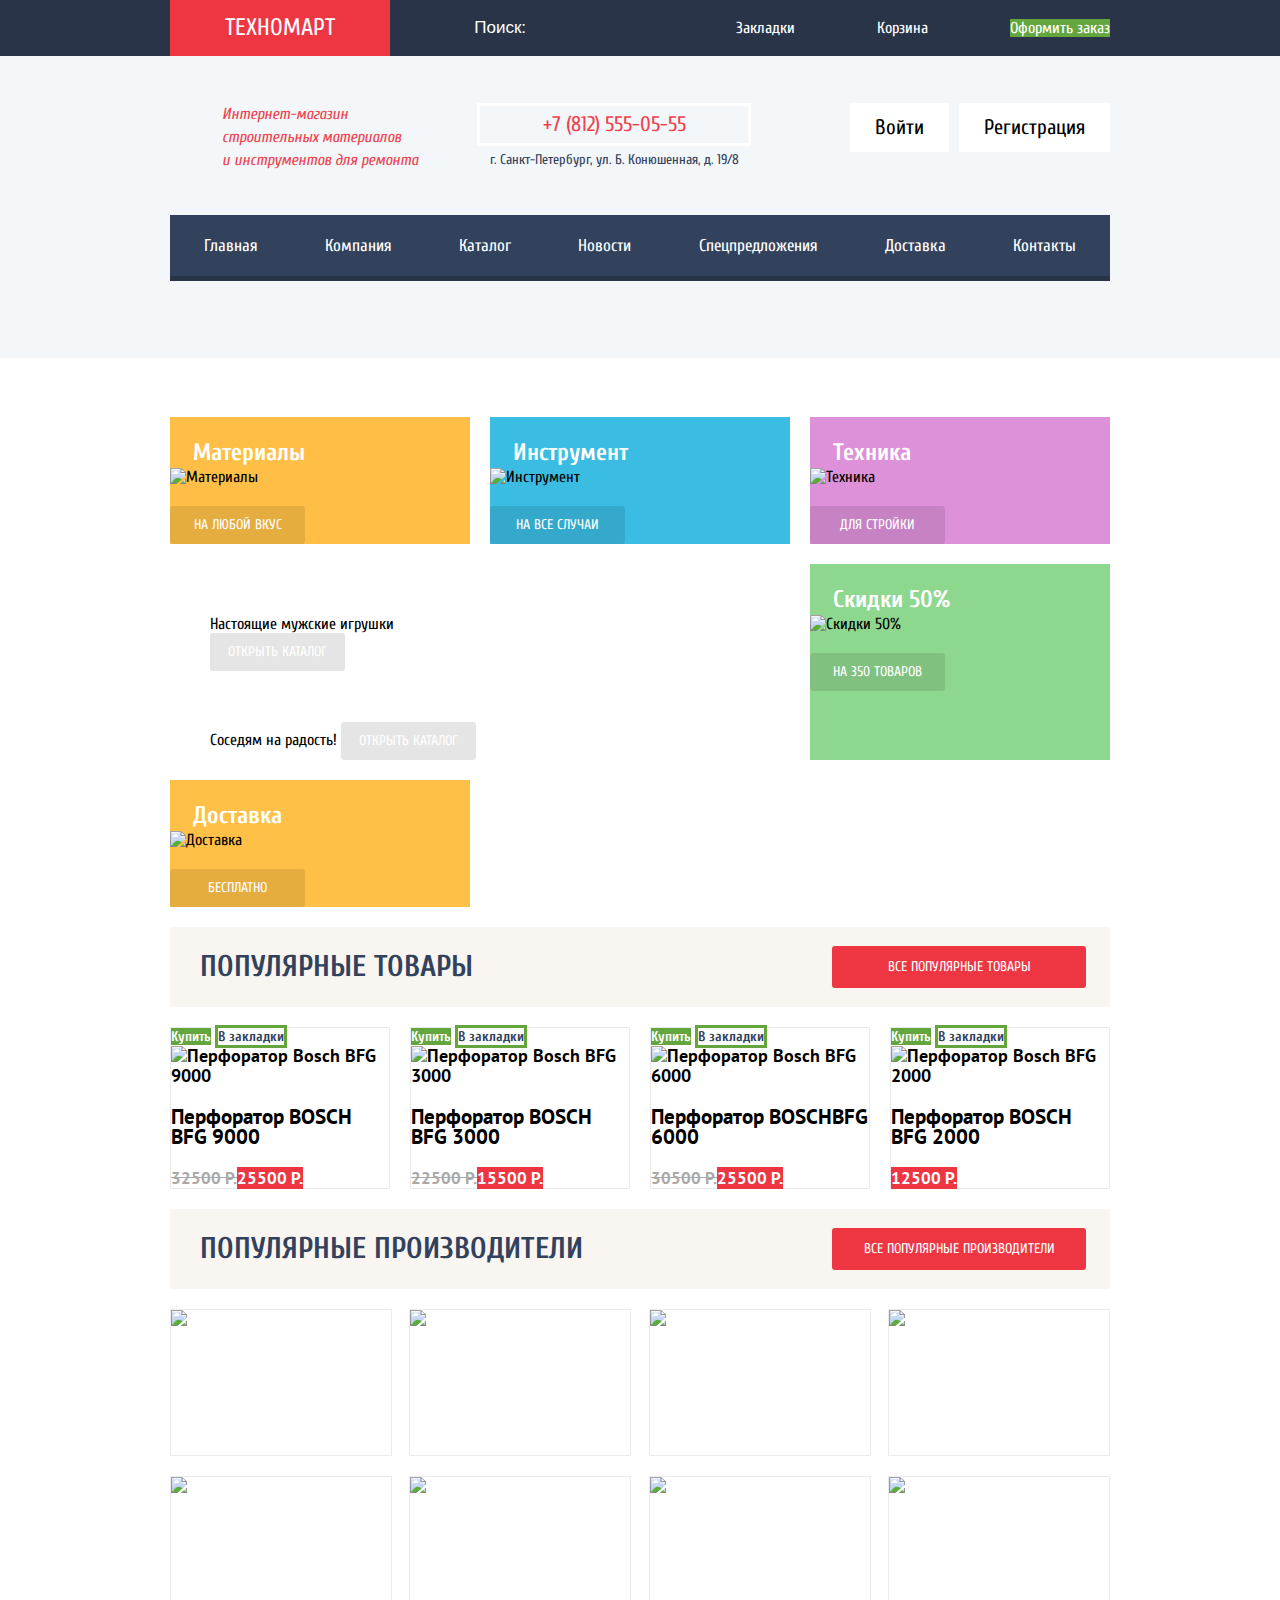
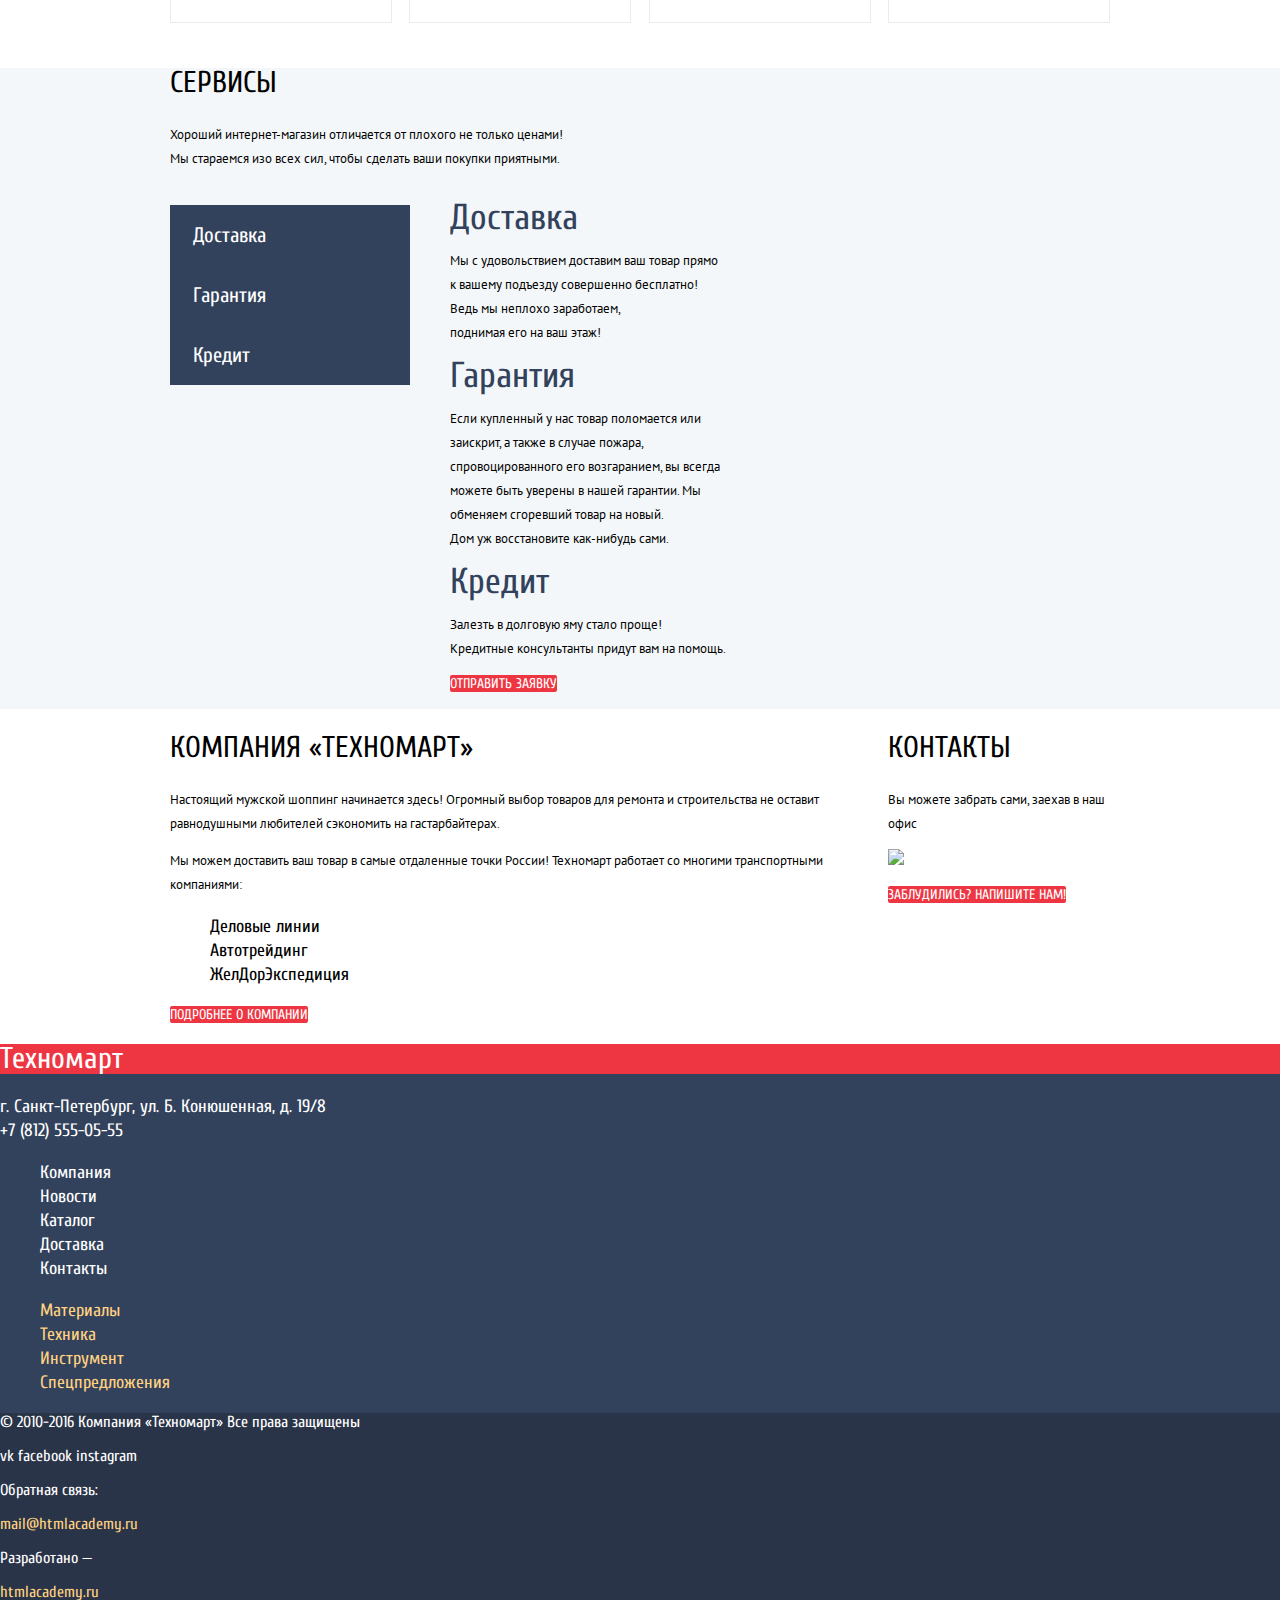
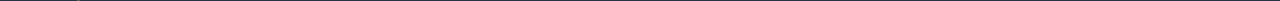
==== commit bab97834: "сетки(№2)" ====
--- a/index.html
+++ b/index.html
@@ -121,7 +121,7 @@
                       <a href="#in-bookmark" class="in-bookmark">В закладки</a>
                     </div>
                   <img src="img/bosh9000.jpg" width="184" height="164" alt="Перфоратор Bosch BFG 9000">
-                <h3>Перфоратор BOSCHBFG 9000</h3><span class="oldprice"><del>32500 P.</del></span><a class="price" href="#">25500  Р.</a>
+                <h3>Перфоратор BOSCH BFG 9000</h3><span class="oldprice"><del>32500 P.</del></span><a class="price" href="#">25500  Р.</a>
                 </li>
               <li class="popular-goods-item">
                   <div class="drill-actions">
@@ -206,7 +206,7 @@
                   Дом уж восстановите как-нибудь сами.</p></li>    
               <li class="service-content-item"><h3 class="blue-title">Кредит</h3><p>Залезть в долговую яму стало проще! 
                   Кредитные консультанты придут вам на помощь.</p><a class="application button" href="#">Отправить заявку</a></li>
-            </ul>           
+            </ul>         
           </div>
         </section>
 
--- a/css/style.css
+++ b/css/style.css
@@ -486,6 +486,8 @@
     font-size: 36px;
     line-height: 36px;
     font-weight: 400;
+    padding: 0;
+    margin: 0;
 }
 
 .category-service-list {
@@ -566,7 +568,7 @@
     text-decoration: underline;
 }
 
-/* ÃƒÆ’Ã†â€™Ãƒâ€ Ã¢â‚¬â„¢ÃƒÆ’Ã¢â‚¬Â ÃƒÂ¢Ã¢â€šÂ¬Ã¢â€žÂ¢ÃƒÆ’Ã†â€™ÃƒÂ¢Ã¢â€šÂ¬Ã‚Â ÃƒÆ’Ã‚Â¢ÃƒÂ¢Ã¢â‚¬Å¡Ã‚Â¬ÃƒÂ¢Ã¢â‚¬Å¾Ã‚Â¢ÃƒÆ’Ã†â€™Ãƒâ€ Ã¢â‚¬â„¢ÃƒÆ’Ã‚Â¢ÃƒÂ¢Ã¢â‚¬Å¡Ã‚Â¬Ãƒâ€¦Ã‚Â¡ÃƒÆ’Ã†â€™ÃƒÂ¢Ã¢â€šÂ¬Ã…Â¡ÃƒÆ’Ã¢â‚¬Å¡Ãƒâ€šÃ‚ÂÃƒÆ’Ã†â€™Ãƒâ€ Ã¢â‚¬â„¢ÃƒÆ’Ã¢â‚¬Â ÃƒÂ¢Ã¢â€šÂ¬Ã¢â€žÂ¢ÃƒÆ’Ã†â€™Ãƒâ€šÃ‚Â¢ÃƒÆ’Ã‚Â¢ÃƒÂ¢Ã¢â€šÂ¬Ã…Â¡Ãƒâ€šÃ‚Â¬ÃƒÆ’Ã¢â‚¬Â¦Ãƒâ€šÃ‚Â¡ÃƒÆ’Ã†â€™Ãƒâ€ Ã¢â‚¬â„¢ÃƒÆ’Ã‚Â¢ÃƒÂ¢Ã¢â‚¬Å¡Ã‚Â¬Ãƒâ€¦Ã‚Â¡ÃƒÆ’Ã†â€™ÃƒÂ¢Ã¢â€šÂ¬Ã…Â¡ÃƒÆ’Ã¢â‚¬Å¡Ãƒâ€šÃ‚Â¡ÃƒÆ’Ã†â€™Ãƒâ€ Ã¢â‚¬â„¢ÃƒÆ’Ã¢â‚¬Â ÃƒÂ¢Ã¢â€šÂ¬Ã¢â€žÂ¢ÃƒÆ’Ã†â€™ÃƒÂ¢Ã¢â€šÂ¬Ã‚Â ÃƒÆ’Ã‚Â¢ÃƒÂ¢Ã¢â‚¬Å¡Ã‚Â¬ÃƒÂ¢Ã¢â‚¬Å¾Ã‚Â¢ÃƒÆ’Ã†â€™Ãƒâ€ Ã¢â‚¬â„¢ÃƒÆ’Ã‚Â¢ÃƒÂ¢Ã¢â‚¬Å¡Ã‚Â¬Ãƒâ€¦Ã‚Â¡ÃƒÆ’Ã†â€™ÃƒÂ¢Ã¢â€šÂ¬Ã…Â¡ÃƒÆ’Ã¢â‚¬Å¡Ãƒâ€šÃ‚ÂÃƒÆ’Ã†â€™Ãƒâ€ Ã¢â‚¬â„¢ÃƒÆ’Ã¢â‚¬Â ÃƒÂ¢Ã¢â€šÂ¬Ã¢â€žÂ¢ÃƒÆ’Ã†â€™Ãƒâ€šÃ‚Â¢ÃƒÆ’Ã‚Â¢ÃƒÂ¢Ã¢â€šÂ¬Ã…Â¡Ãƒâ€šÃ‚Â¬ÃƒÆ’Ã¢â‚¬Â¦Ãƒâ€šÃ‚Â¡ÃƒÆ’Ã†â€™Ãƒâ€ Ã¢â‚¬â„¢ÃƒÆ’Ã‚Â¢ÃƒÂ¢Ã¢â‚¬Å¡Ã‚Â¬Ãƒâ€¦Ã‚Â¡ÃƒÆ’Ã†â€™ÃƒÂ¢Ã¢â€šÂ¬Ã…Â¡ÃƒÆ’Ã¢â‚¬Å¡Ãƒâ€šÃ‚ÂµÃƒÆ’Ã†â€™Ãƒâ€ Ã¢â‚¬â„¢ÃƒÆ’Ã¢â‚¬Â ÃƒÂ¢Ã¢â€šÂ¬Ã¢â€žÂ¢ÃƒÆ’Ã†â€™ÃƒÂ¢Ã¢â€šÂ¬Ã‚Â ÃƒÆ’Ã‚Â¢ÃƒÂ¢Ã¢â‚¬Å¡Ã‚Â¬ÃƒÂ¢Ã¢â‚¬Å¾Ã‚Â¢ÃƒÆ’Ã†â€™Ãƒâ€ Ã¢â‚¬â„¢ÃƒÆ’Ã¢â‚¬Å¡Ãƒâ€šÃ‚Â¢ÃƒÆ’Ã†â€™Ãƒâ€šÃ‚Â¢ÃƒÆ’Ã‚Â¢ÃƒÂ¢Ã¢â‚¬Å¡Ã‚Â¬Ãƒâ€¦Ã‚Â¡ÃƒÆ’Ã¢â‚¬Å¡Ãƒâ€šÃ‚Â¬ÃƒÆ’Ã†â€™ÃƒÂ¢Ã¢â€šÂ¬Ã‚Â¹ÃƒÆ’Ã¢â‚¬Â¦ÃƒÂ¢Ã¢â€šÂ¬Ã…â€œÃƒÆ’Ã†â€™Ãƒâ€ Ã¢â‚¬â„¢ÃƒÆ’Ã¢â‚¬Â ÃƒÂ¢Ã¢â€šÂ¬Ã¢â€žÂ¢ÃƒÆ’Ã†â€™ÃƒÂ¢Ã¢â€šÂ¬Ã…Â¡ÃƒÆ’Ã¢â‚¬Å¡Ãƒâ€šÃ‚Â¢ÃƒÆ’Ã†â€™Ãƒâ€ Ã¢â‚¬â„¢ÃƒÆ’Ã¢â‚¬Å¡Ãƒâ€šÃ‚Â¢ÃƒÆ’Ã†â€™Ãƒâ€šÃ‚Â¢ÃƒÆ’Ã‚Â¢ÃƒÂ¢Ã¢â€šÂ¬Ã…Â¡Ãƒâ€šÃ‚Â¬ÃƒÆ’Ã¢â‚¬Â¦Ãƒâ€šÃ‚Â¡ÃƒÆ’Ã†â€™ÃƒÂ¢Ã¢â€šÂ¬Ã…Â¡ÃƒÆ’Ã¢â‚¬Å¡Ãƒâ€šÃ‚Â¬ÃƒÆ’Ã†â€™Ãƒâ€ Ã¢â‚¬â„¢ÃƒÆ’Ã‚Â¢ÃƒÂ¢Ã¢â‚¬Å¡Ã‚Â¬Ãƒâ€šÃ‚Â¦ÃƒÆ’Ã†â€™ÃƒÂ¢Ã¢â€šÂ¬Ã…Â¡ÃƒÆ’Ã¢â‚¬Å¡Ãƒâ€šÃ‚Â¡ÃƒÆ’Ã†â€™Ãƒâ€ Ã¢â‚¬â„¢ÃƒÆ’Ã¢â‚¬Â ÃƒÂ¢Ã¢â€šÂ¬Ã¢â€žÂ¢ÃƒÆ’Ã†â€™ÃƒÂ¢Ã¢â€šÂ¬Ã‚Â ÃƒÆ’Ã‚Â¢ÃƒÂ¢Ã¢â‚¬Å¡Ã‚Â¬ÃƒÂ¢Ã¢â‚¬Å¾Ã‚Â¢ÃƒÆ’Ã†â€™Ãƒâ€ Ã¢â‚¬â„¢ÃƒÆ’Ã‚Â¢ÃƒÂ¢Ã¢â‚¬Å¡Ã‚Â¬Ãƒâ€¦Ã‚Â¡ÃƒÆ’Ã†â€™ÃƒÂ¢Ã¢â€šÂ¬Ã…Â¡ÃƒÆ’Ã¢â‚¬Å¡Ãƒâ€šÃ‚ÂÃƒÆ’Ã†â€™Ãƒâ€ Ã¢â‚¬â„¢ÃƒÆ’Ã¢â‚¬Â ÃƒÂ¢Ã¢â€šÂ¬Ã¢â€žÂ¢ÃƒÆ’Ã†â€™Ãƒâ€šÃ‚Â¢ÃƒÆ’Ã‚Â¢ÃƒÂ¢Ã¢â€šÂ¬Ã…Â¡Ãƒâ€šÃ‚Â¬ÃƒÆ’Ã¢â‚¬Â¦Ãƒâ€šÃ‚Â¡ÃƒÆ’Ã†â€™Ãƒâ€ Ã¢â‚¬â„¢ÃƒÆ’Ã‚Â¢ÃƒÂ¢Ã¢â‚¬Å¡Ã‚Â¬Ãƒâ€¦Ã‚Â¡ÃƒÆ’Ã†â€™ÃƒÂ¢Ã¢â€šÂ¬Ã…Â¡ÃƒÆ’Ã¢â‚¬Å¡Ãƒâ€šÃ‚ÂºÃƒÆ’Ã†â€™Ãƒâ€ Ã¢â‚¬â„¢ÃƒÆ’Ã¢â‚¬Â ÃƒÂ¢Ã¢â€šÂ¬Ã¢â€žÂ¢ÃƒÆ’Ã†â€™ÃƒÂ¢Ã¢â€šÂ¬Ã‚Â ÃƒÆ’Ã‚Â¢ÃƒÂ¢Ã¢â‚¬Å¡Ã‚Â¬ÃƒÂ¢Ã¢â‚¬Å¾Ã‚Â¢ÃƒÆ’Ã†â€™Ãƒâ€ Ã¢â‚¬â„¢ÃƒÆ’Ã‚Â¢ÃƒÂ¢Ã¢â‚¬Å¡Ã‚Â¬Ãƒâ€¦Ã‚Â¡ÃƒÆ’Ã†â€™ÃƒÂ¢Ã¢â€šÂ¬Ã…Â¡ÃƒÆ’Ã¢â‚¬Å¡Ãƒâ€šÃ‚ÂÃƒÆ’Ã†â€™Ãƒâ€ Ã¢â‚¬â„¢ÃƒÆ’Ã¢â‚¬Â ÃƒÂ¢Ã¢â€šÂ¬Ã¢â€žÂ¢ÃƒÆ’Ã†â€™Ãƒâ€šÃ‚Â¢ÃƒÆ’Ã‚Â¢ÃƒÂ¢Ã¢â€šÂ¬Ã…Â¡Ãƒâ€šÃ‚Â¬ÃƒÆ’Ã¢â‚¬Â¦Ãƒâ€šÃ‚Â¡ÃƒÆ’Ã†â€™Ãƒâ€ Ã¢â‚¬â„¢ÃƒÆ’Ã‚Â¢ÃƒÂ¢Ã¢â‚¬Å¡Ã‚Â¬Ãƒâ€¦Ã‚Â¡ÃƒÆ’Ã†â€™ÃƒÂ¢Ã¢â€šÂ¬Ã…Â¡ÃƒÆ’Ã¢â‚¬Å¡Ãƒâ€šÃ‚Â¸ */
+/* сетки */
 .main-header {
     margin: 0;
     padding: 0;
@@ -740,5 +742,38 @@
     background: rgba(0,0,0,.1);
 }
 
-
-
+.services {
+    width: 940px;
+    margin: 0 auto;
+}
+
+.service-menu {
+    display:flex;
+    align-items: flex-start;
+    width: 940px;
+    margin: 0 auto;
+    padding: 0;
+}
+
+.category-service-list {
+    padding: 0;
+}
+
+.category-service-item {
+    width: 240px; 
+}
+
+.category-service-item label {
+    padding: 15px 23px;   
+}
+
+.service-content-item {
+    width: 276px;
+}
+
+.about-company {
+    display: flex;
+    justify-content: space-between;
+    width: 940px;
+    margin: 0 auto;
+}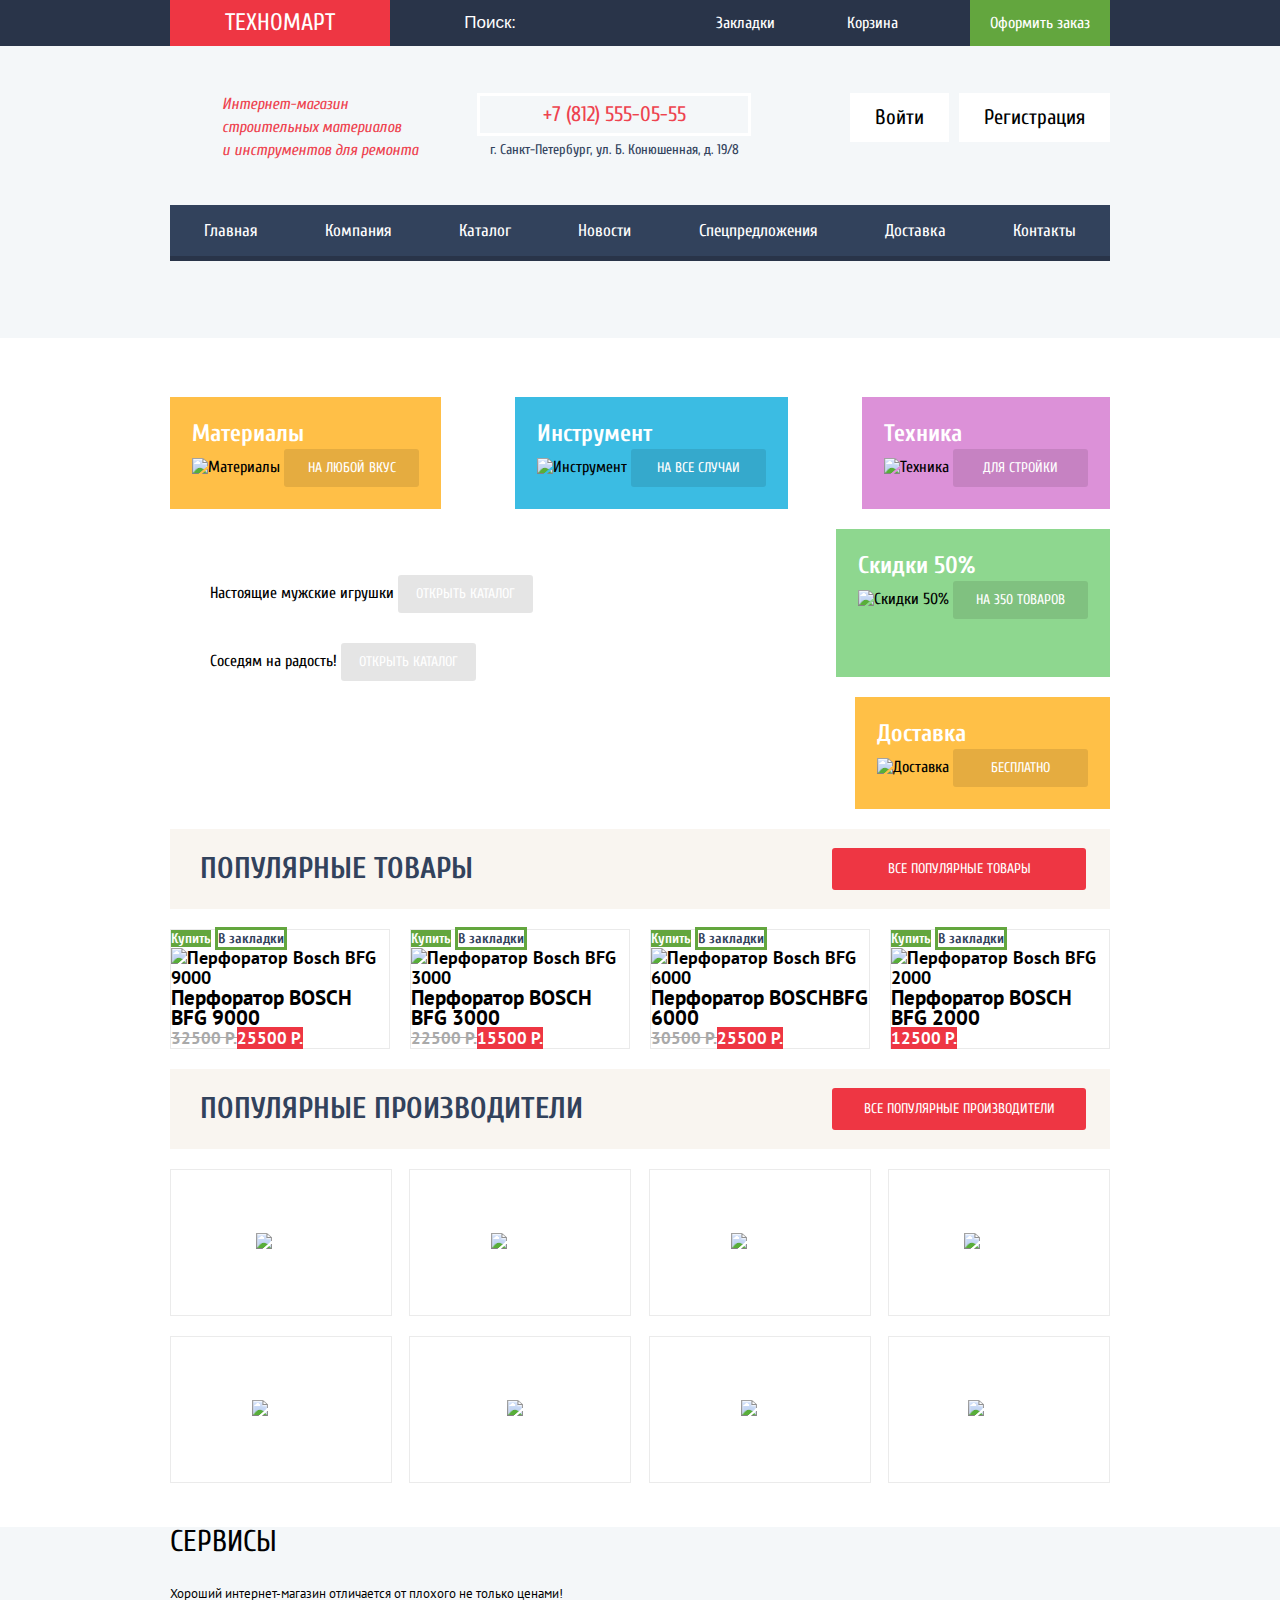
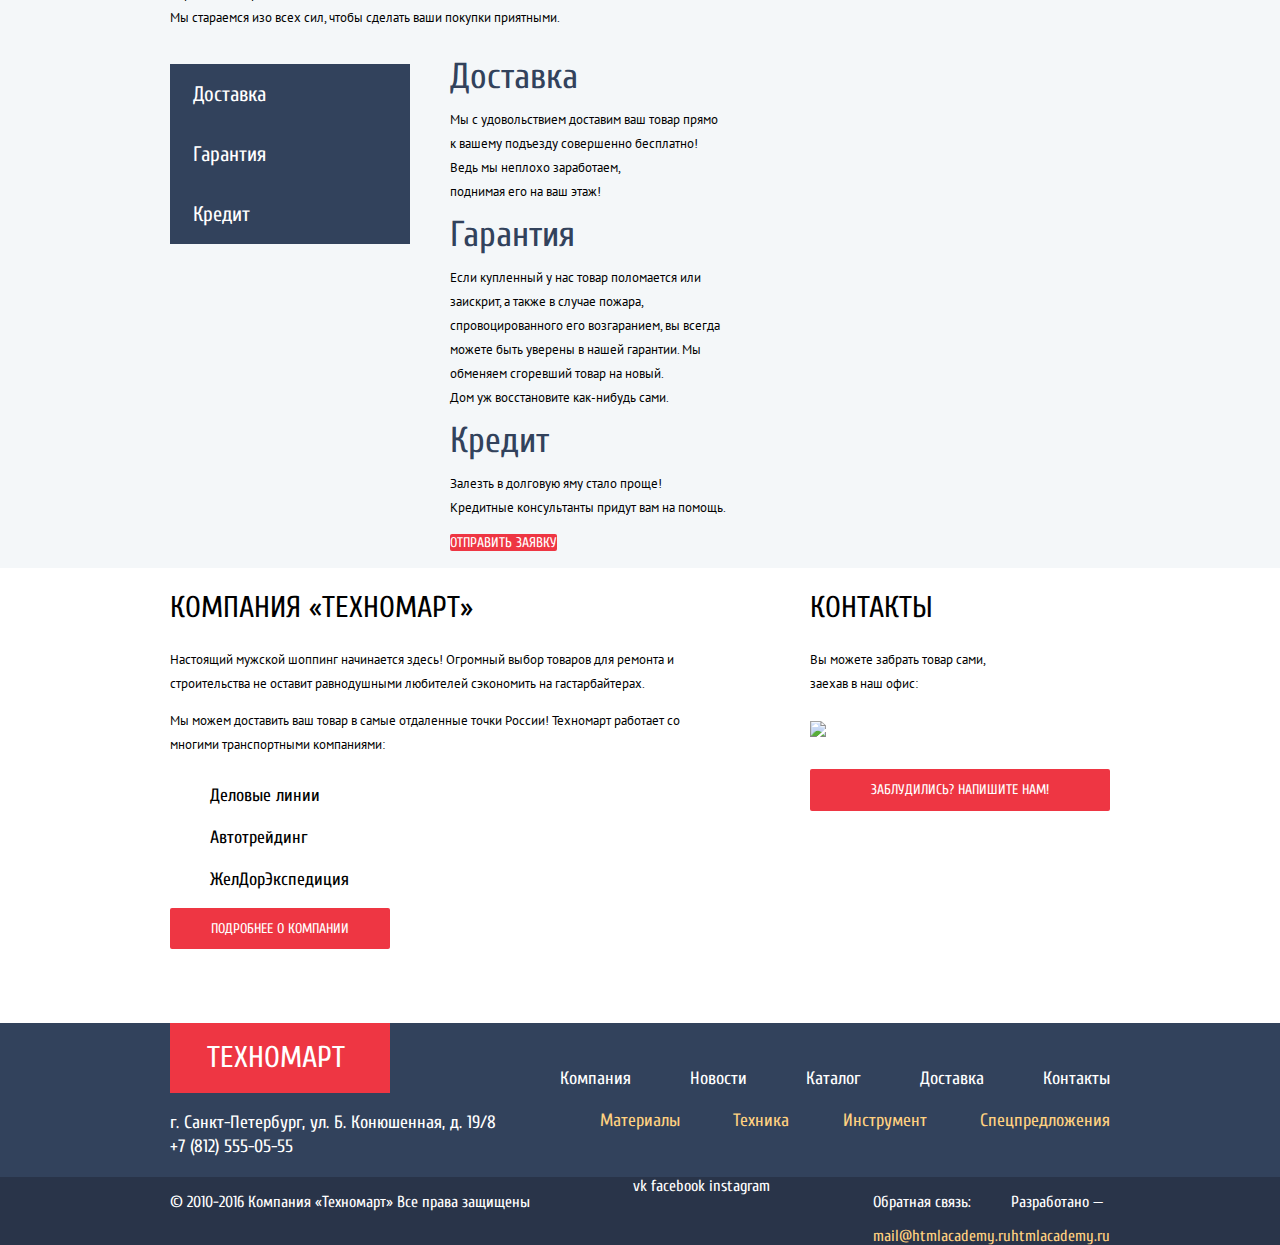
==== commit 5945d0f4: "сетки (№4 -каталог)" ====
--- a/index.html
+++ b/index.html
@@ -55,23 +55,17 @@
         <section class="offers">
           <div class="materials">
             <h2 class="white-title">Материалы</h2>
-            <div class="category-img">
-              <img src="img/materials-icon.png" width="44" height="65" alt="Материалы">
-            </div>
+              <img class="category-img" src="img/materials-icon.png" width="44" height="65" alt="Материалы">
                 <a class="materials-link" href="#">На любой вкус</a>
             </div>
           <div class="instruments">
             <h2 class="white-title">Инструмент</h2>   
-            <div class="category-img">
-              <img src="img/tool-icon.png" width="75" height="61" alt="Инструмент">
-            </div>           
+              <img class="category-img" src="img/tool-icon.png" width="75" height="61" alt="Инструмент">           
                 <a class="instruments-link" href="#">На все случаи</a>
              </div>
             <div class="technics">
               <h2 class="white-title">Техника</h2>
-              <div class="category-img">
-                <img src="img/technics-icon.png" width="78" height="62" alt="Техника">
-              </div>  
+                <img class="category-img" src="img/technics-icon.png" width="78" height="62" alt="Техника"> 
                   <a class="technics-link" href="#">Для стройки</a>                      
               </div>
             <article class="slider">
@@ -96,16 +90,12 @@
               </article>
             <div class="sales">
               <h2 class="white-title">Скидки 50%</h2>  
-              <div class="category-img">
-                <img src="img/discounts-icon.png" width="59" height="72" alt="Скидки 50%">
-              </div>               
+                <img class="category-img" src="img/discounts-icon.png" width="59" height="72" alt="Скидки 50%">               
                   <a class="sales-link">На 350 товаров</a>
               </div>
             <div class="delivery-free">
               <h2 class="white-title">Доставка</h2>
-              <div class="category-img">
-                <img src="img/delivery-icon.png" width="78" height="63" alt="Доставка">
-              </div>  
+                <img class="category-img" src="img/delivery-icon.png" width="78" height="63" alt="Доставка">
                   <a class="delivery-link">Бесплатно</a>      
               </div>                              
           </section>
@@ -226,7 +216,7 @@
             </div>
           <div class="contacts">
             <h2 class="contacts-title black-title">КОНТАКТЫ</h2>
-            <p>Вы можете забрать сами, заехав в наш офис</p>
+            <p>Вы можете забрать товар сами,<br>заехав в наш офис:</p>
             <a class="map make-map" href="img/big-map.jpg">
               <img src="img/map.jpg" width="300" height="158" alt="г. Санкт-Петербург, ул. Б. Конюшенная, д. 19/8">
             </a>
@@ -270,6 +260,7 @@
           </nav>
         </div>
       </div>
+      <div class="footer-down-wrapper">
       <div class="footer-down">
           <div class="copyright">
               <p>
@@ -291,6 +282,7 @@
                 <a href="https://htmlacademy.ru">htmlacademy.ru</a>
               </div>
             </div>    
+        </div>
       </div>
     </footer>  
   </body>
--- a/css/style.css
+++ b/css/style.css
@@ -36,12 +36,14 @@
     font-size: 24px;
     line-height: 24px;
     text-align: center;
-    font-weight: 400;   
+    font-weight: 400;
+    margin: 0;
 }
 
 .header-logo {
+    display: inline-block;
     background-color: #ee3643;
-    width: 220px;
+    padding: 11px 55px;
 }
 
 .button {
@@ -104,6 +106,7 @@
 
 .user-panel-buy {
     background-color: #63a63e;
+    padding: 14px 20px;
 }
 
 .basket:hover {
@@ -111,6 +114,7 @@
 }
 
 .basket-order {
+    padding: 14px 26px;
     background-color: #ee3643;
 }
 
@@ -219,6 +223,7 @@
 }
 
 .add-product-button {
+    padding: 36px 70px;
     background-color: #f1f1f1;
 }
 
@@ -469,7 +474,8 @@
     height: 145px;
     border: 1px solid #ebebeb;
     align-items: center;
-    justify-content: center;    
+    justify-content: center;
+    display: flex;
 }
 
 .service {
@@ -524,14 +530,16 @@
     line-height: 24px;
     background-color: #32425c;
     color: #ffffff;
-    width: 1280px;
 }
 
 .logo-footer h1 {
+    width: 220px;
+    text-transform: uppercase;
     font-size: 30px;
     line-height: 30px;
     font-weight: 400;
-    background-color: #ee3643;    
+    background-color: #ee3643;
+    margin: 0;
 }
 
 .footer-navigation a:hover {
@@ -568,7 +576,7 @@
     text-decoration: underline;
 }
 
-/* сетки */
+
 .main-header {
     margin: 0;
     padding: 0;
@@ -630,11 +638,14 @@
     display: flex;
     justify-content: space-around;
     padding-left: 0;  
-    padding-bottom: 22px;
-    padding-top: 22px;
     border-bottom: 5px solid #293449;
 }
 
+.site-navigation-list a {
+    display: flex;
+    padding: 17px 33px;
+}
+
 .offers {
     display: flex;
     margin: auto;
@@ -643,9 +654,13 @@
     flex-wrap: wrap;
 }
 
-.offers div {
-    width: 300px;
+.materials,
+.instruments,
+.technics,
+.sales,
+.delivery-free {
     margin-bottom: 20px;
+    padding: 22px;
 }
 
 
@@ -655,6 +670,7 @@
 
 .delivery-free {
     align-self: flex-end;
+    margin-left: auto;
 }
 
 .popular-technic {
@@ -725,8 +741,8 @@
 }
 
 .offers h2 {
+    margin: 0;
     background: 0 0;
-    margin: 21px 0 0 23px;
     font-weight: 700;
     font-size: 24px;
     line-height: 30px;
@@ -772,8 +788,242 @@
 }
 
 .about-company {
+    padding-bottom: 85px;
     display: flex;
     justify-content: space-between;
     width: 940px;
     margin: 0 auto;
+}
+
+.company {
+    width: 535px;
+}
+
+.more-info {
+    padding: 12px 41px;
+}
+
+.delivery-brand-item {
+    padding: 9px 0;
+}
+
+.contacts a {
+    display: block;
+    padding: 12px 61px;       
+}
+
+ .contacts {
+     width: 300px;
+}
+
+.contacts .make-map  {
+    padding-left: 0;
+}
+
+.footer-up {
+    display: flex;
+    width: 940px;
+    margin: 0 auto;
+    justify-content: space-between;
+    align-items: center;
+}
+
+.logo-footer a {
+    display: inline-block;
+    padding: 20px 37px;
+}
+
+.footer-navigation-list-top {
+    display: flex;
+    width: 550px;
+    justify-content: space-between;
+    padding-left: 0;
+}
+
+.footer-navigation-list-bottom {
+    display: flex;
+    justify-content: space-between;  
+}
+
+.footer-down {
+    padding: 0;
+    display: flex;
+    width: 940px;
+    margin: auto;
+    justify-content: space-between;
+}
+
+.footer-down-wrapper {
+     background-color: #293449;
+}
+
+.communication {
+    display: flex;
+}
+
+.drill-header {
+    background-color: #f2f6f8;
+    width: 940px;
+    margin: auto;
+    margin-bottom: 20px;
+}
+
+.breadcrumbs-list {
+    width: 940px;
+    margin: auto;
+}
+
+.breadcrumbs-item {
+    text-transform: uppercase;
+    font-family:"PT Sans", Arial, sans-serif;
+    font-weight: 400;
+    color:#000000;
+    font-size: 13px;
+    line-height: 18px;
+}
+
+.drill-blue {
+    text-transform: uppercase;
+    padding: 30px;
+    font-size: 30px;
+    line-height: 30px;
+    color: #32425c; 
+    margin: 0;
+    font-weight: 400;
+}
+
+.catalog-wrapper {
+    display: flex;
+    flex-wrap: wrap;
+    justify-content: space-between;
+    width: 940px;
+    margin: auto;
+}
+
+.visually-hidden {
+    display: none;
+
+}
+.sorting {
+    display: flex;
+    justify-content: space-around;
+    text-transform: uppercase;
+}
+
+.sorting-list {
+    align-items: center;
+    display: flex;
+    justify-content: space-around;
+    padding-left: 0px;
+    width: 700px;
+    background-color: #f7f3ec;
+    border-radius: 2px;
+    font-family:"PT Sans", Arial, sans-serif;
+    font-weight: 400;
+    font-size: 13px;
+    line-height: 18px;
+    margin: 0;
+}
+
+.sorting-item {
+    padding: 8px 0;
+}
+
+.filter {
+    width: 220px;
+}
+
+.title-filter {
+    text-transform: uppercase;
+    border-radius: 2px;
+    padding: 8px 18px;
+    background-color: #f7f3ec;
+    margin: 0;
+    font-family:"PT Sans", Arial, sans-serif;
+    font-weight: 400;
+    color:#000000;
+    font-size: 13px;
+    line-height: 18px;
+}
+
+.sorting-item span {
+    color:#000000;
+}
+
+.catalog-drill {
+    display: flex;
+    width: 700px;
+    flex-wrap: wrap;
+    justify-content: space-between;
+}
+
+.drill {
+    margin-top: 20px;
+    width: 219px;
+    border: 1px solid #e5e5e5;
+    /* margin-bottom: 20px; */
+}
+
+h3 {
+    margin: 0;
+}
+
+.modal-add-product {
+    display: none;
+    width: 620px;
+    background-color: #ffffff;
+    border-top: 6px solid #ee3643;
+     text-align: center;
+}
+
+.title-add-product {
+    font-size: 30px;
+    line-height: 30px;
+    font-weight: 400;  
+}
+
+.add-product-button a {
+    text-transform: uppercase;
+    padding: 12px 59px;
+    font-size: 14px;
+    border-radius: 3px;
+    line-height: 18px;
+}
+
+.catalog-page-list {
+    margin: 50px 0 50px 0;
+    display: flex;
+    padding-left: 0;
+}
+
+.catalog-page-list li {
+    margin-right: 20px;
+}
+
+.about-drill {
+    background-color: #f2f6f8
+}
+
+.container-about {
+    padding: 65px 0;
+    width: 940px;
+    margin: auto;
+}
+
+.title-about {
+    text-transform: uppercase;
+    font-weight: 400;
+    margin: 0;
+}
+
+.form-filter {
+    margin-top: 20px;
+    width: 220px;
+}
+
+.paragraf-about {
+    margin: 0;
+    font-size: 13px;
+    line-height: 24px;
+    padding-top: 30px;
 }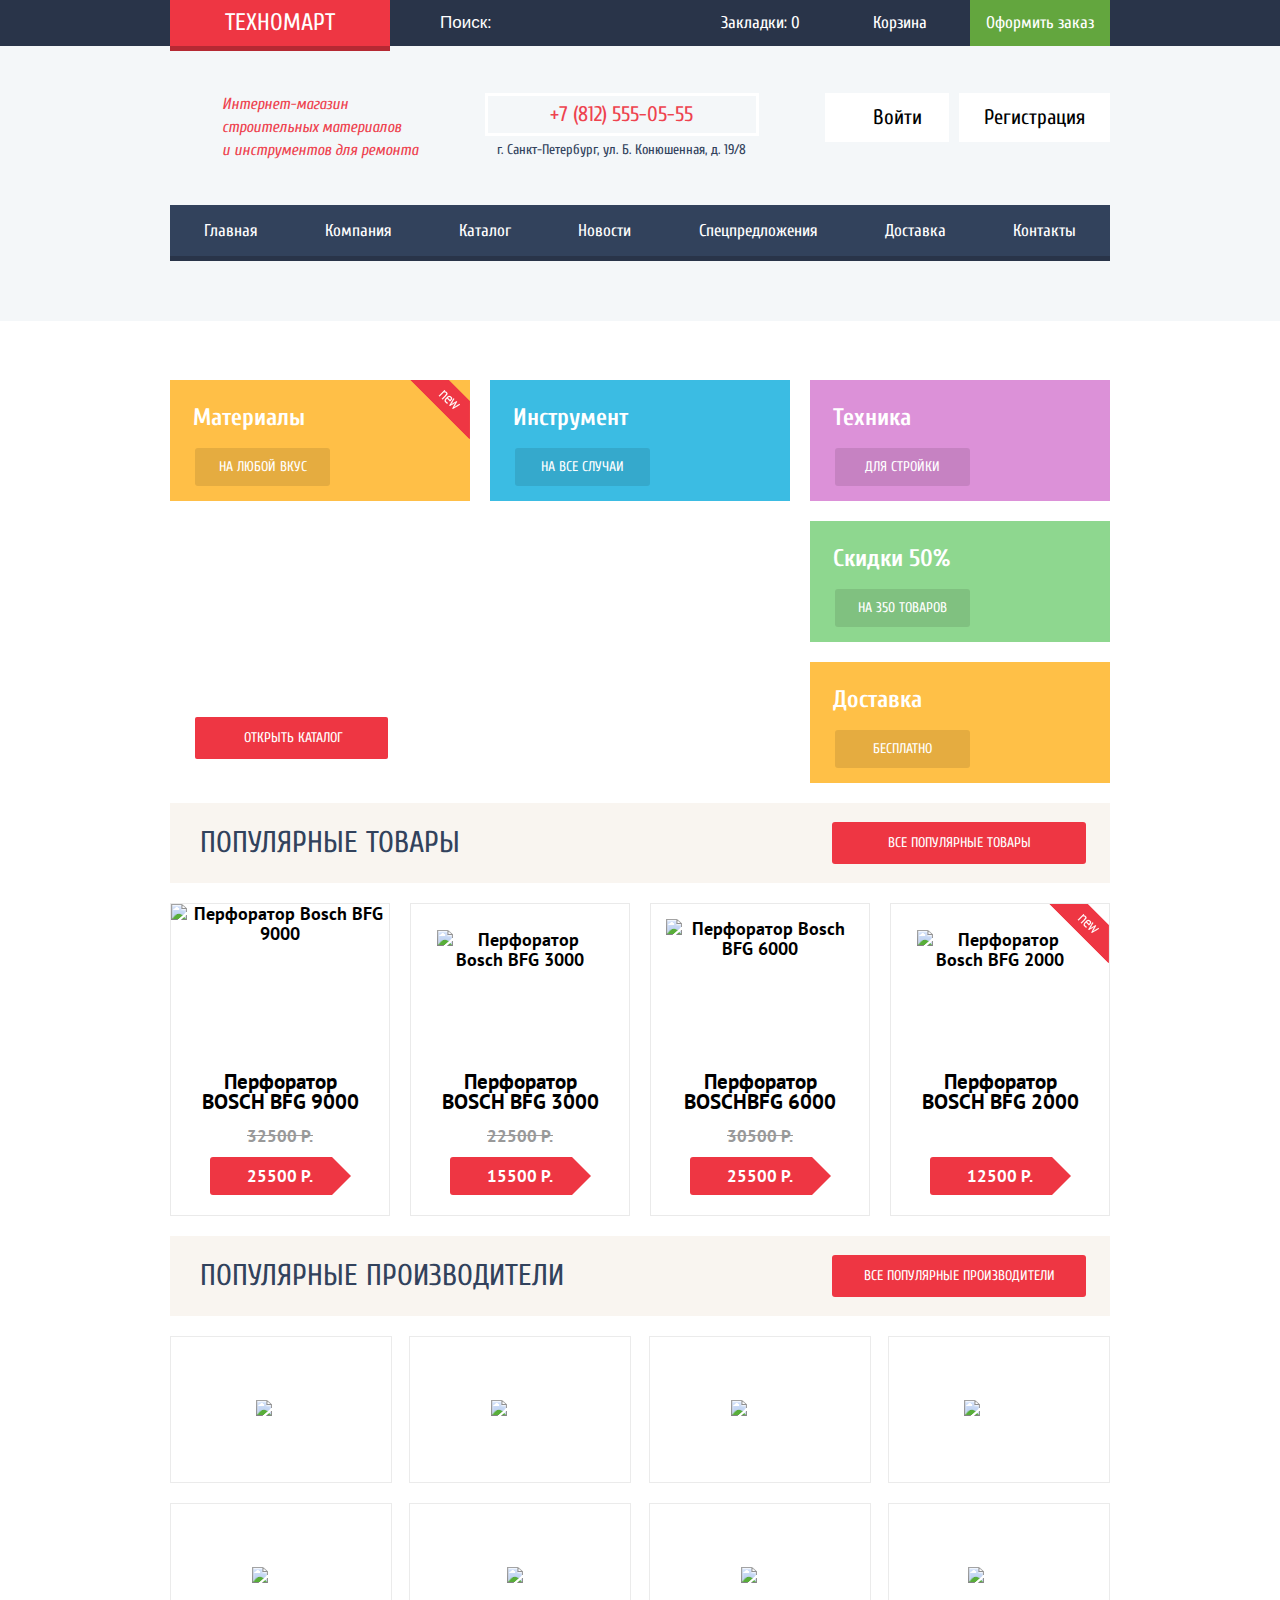
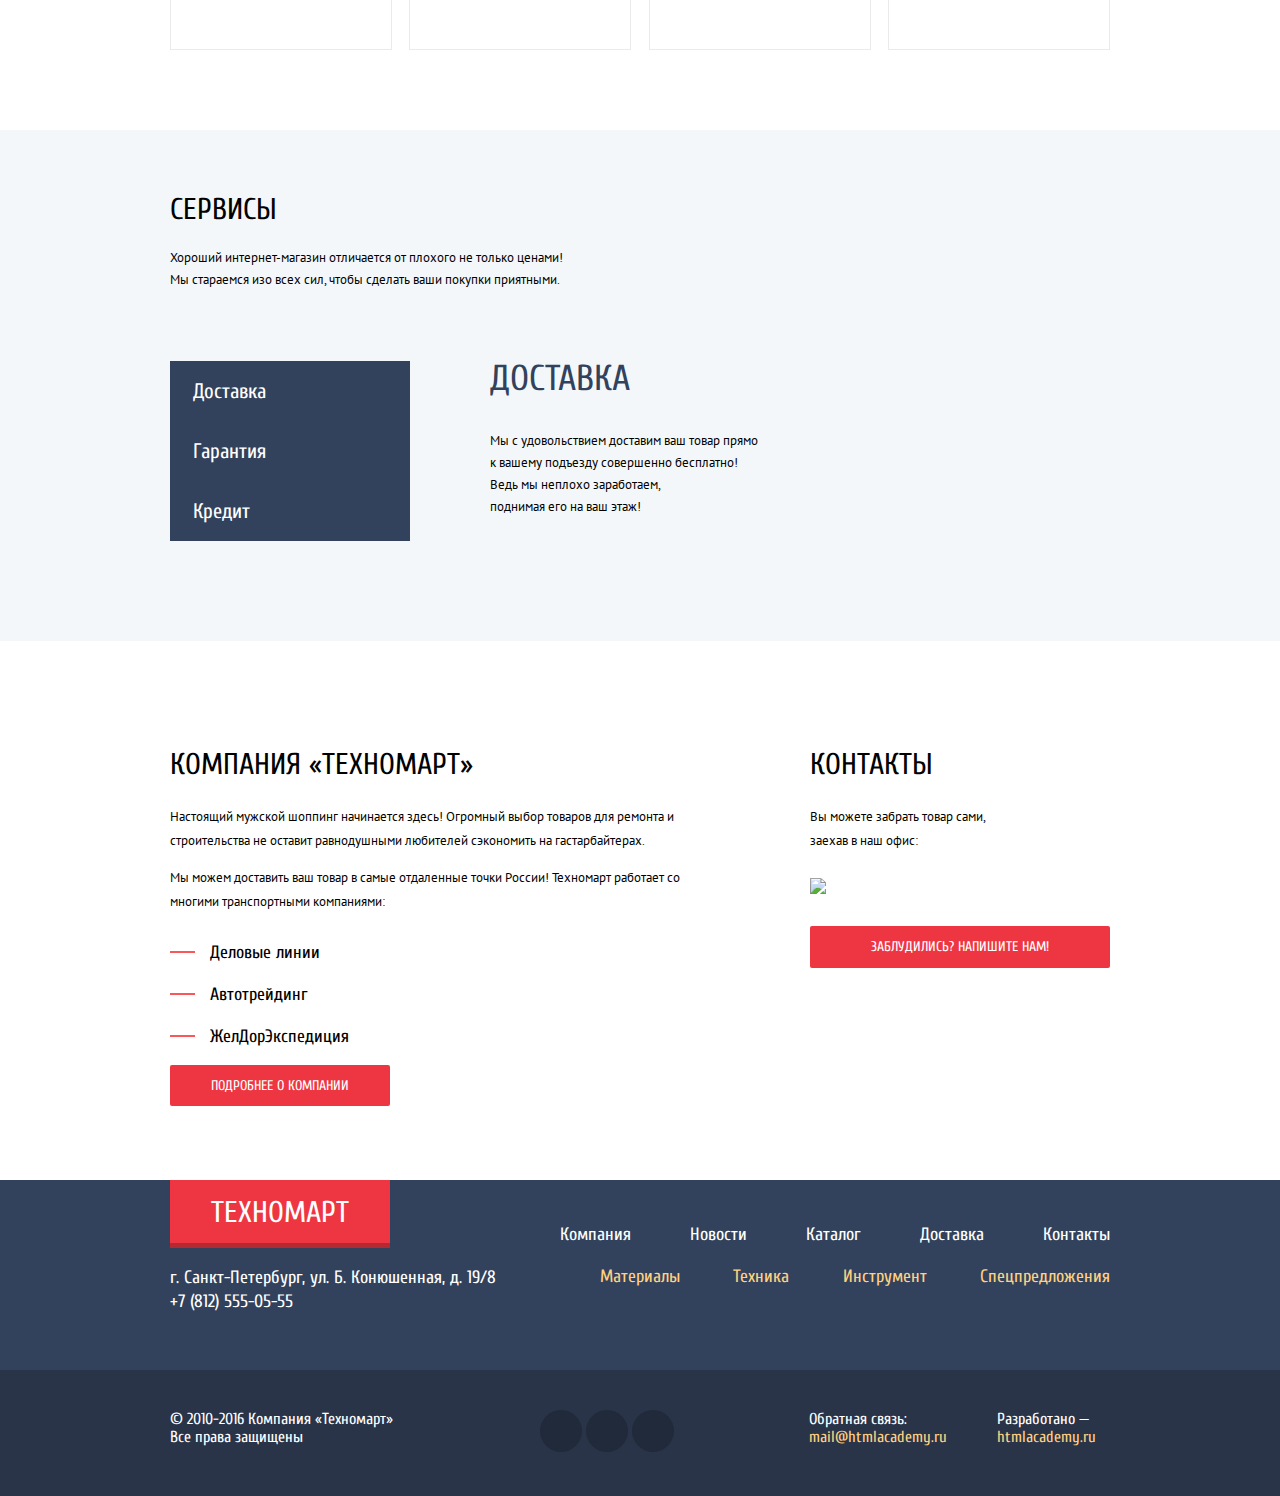
==== commit 93b61c52: "№6" ====
--- a/index.html
+++ b/index.html
@@ -12,13 +12,12 @@
       <header class="main-header">
         <div class="header-top-wrapper">
         <div class="header-top">
-          <a class="header-logo">
-            <h1>Техномарт</h1>
-          </a>
-            <form class="user-panel">
-            <label><input type="search"  placeholder="Поиск:"></label>
-            </form>
-              <a class="user-panel-marks" href="#">Закладки</a>
+          <h1 class="header-title"><a class="header-logo" href="index.html">Техномарт</a></h1>
+          <form class="user-panel" action="#" method="get" enctype="multipart/form-data">
+            <input type="search" name="search" id="search" placeholder="Поиск:">
+            <label class="search-label" for="search"></label>
+          </form>
+              <a class="user-panel-marks" href="#">Закладки: 0</a>
               <a class="basket" href="#">Корзина</a>
             <a class="user-panel-buy" href="#">Оформить заказ</a>
           </div>
@@ -53,50 +52,43 @@
       </header>  
       <main>
         <section class="offers">
-          <div class="materials">
+          <div class="materials offers-item new">
             <h2 class="white-title">Материалы</h2>
-              <img class="category-img" src="img/materials-icon.png" width="44" height="65" alt="Материалы">
-                <a class="materials-link" href="#">На любой вкус</a>
-            </div>
-          <div class="instruments">
-            <h2 class="white-title">Инструмент</h2>   
-              <img class="category-img" src="img/tool-icon.png" width="75" height="61" alt="Инструмент">           
-                <a class="instruments-link" href="#">На все случаи</a>
+                <a class="materials-link offers-link" href="#">На любой вкус</a>
+            </div>
+          <div class="instruments offers-item">
+            <h2 class="white-title">Инструмент</h2>              
+                <a class="instruments-link offers-link" href="#">На все случаи</a>
              </div>
-            <div class="technics">
+            <div class="technics offers-item">
               <h2 class="white-title">Техника</h2>
-                <img class="category-img" src="img/technics-icon.png" width="78" height="62" alt="Техника"> 
-                  <a class="technics-link" href="#">Для стройки</a>                      
+                  <a class="technics-link offers-link" href="#">Для стройки</a>                      
               </div>
             <article class="slider">
-              <figure >
-                  <div class="slides">
-                      <div class="slide">
+                <span class="arrow-left"></span>
+                <span class="arrow-right"></span>    
+                      <div class="slide-perforators">
                         <div class="slide-text">
                           <h2 class="slide-title">Перфораторы</h2>
-                          <span>Настоящие мужские игрушки</span>
-                          <a class="button open-catalog" href="#">Открыть каталог</a>
+                          <span>Настоящие мужские игрушки</span> 
                         </div>
+                        <a class="button open-catalog" href="#">Открыть каталог</a>
                       </div>
-                      <div class="slide">
+                      <div class="slide-drill">
                         <div class="slide-text">
                           <h2 class="slide-title">Дрели</h2>
                           <span>Соседям на радость!</span>
-                          <a class="button open-catalog" href="#">Открыть каталог</a>
                         </div>
-                      </div>
-                    </div>        
-              </figure>
+                        <a class="button open-catalog" href="#">Открыть каталог</a>
+                      </div>       
               </article>
-            <div class="sales">
-              <h2 class="white-title">Скидки 50%</h2>  
-                <img class="category-img" src="img/discounts-icon.png" width="59" height="72" alt="Скидки 50%">               
-                  <a class="sales-link">На 350 товаров</a>
-              </div>
-            <div class="delivery-free">
+            <div class="sales offers-item">
+              <h2 class="white-title">Скидки 50%</h2>                 
+                  <a class="sales-link offers-link">На 350 товаров</a>
+              </div>
+            <div class="delivery-free offers-item">
               <h2 class="white-title">Доставка</h2>
-                <img class="category-img" src="img/delivery-icon.png" width="78" height="63" alt="Доставка">
-                  <a class="delivery-link">Бесплатно</a>      
+                  <a class="delivery-link offers-link">Бесплатно</a>      
               </div>                              
           </section>
         <section class="popular-goods">
@@ -110,32 +102,44 @@
                       <a href="#buy" class="buy make-buy">Купить</a>
                       <a href="#in-bookmark" class="in-bookmark">В закладки</a>
                     </div>
-                  <img src="img/bosh9000.jpg" width="184" height="164" alt="Перфоратор Bosch BFG 9000">
-                <h3>Перфоратор BOSCH BFG 9000</h3><span class="oldprice"><del>32500 P.</del></span><a class="price" href="#">25500  Р.</a>
+                  <div class="drill-image">
+                    <img src="img/bosh9000.jpg" width="184" height="164" alt="Перфоратор Bosch BFG 9000">
+                  </div>
+                <h3 class="drill-title">Перфоратор BOSCH BFG 9000</h3><span class="oldprice">32500 P.</span>
+                <div class="price" href="#">25500  Р.</div>
                 </li>
               <li class="popular-goods-item">
                   <div class="drill-actions">
                       <a href="#buy" class="buy make-buy">Купить</a>
                       <a href="#in-bookmark" class="in-bookmark">В закладки</a>
                     </div>
-                  <img src="img/bosh3000.jpg" width="127" height="112" alt="Перфоратор Bosch BFG 3000">
-                <h3>Перфоратор BOSCH BFG 3000</h3><span class="oldprice"><del>22500 P.</del></span><a class="price" href="#">15500  Р.</a>
+                  <div class="drill-image">
+                    <img src="img/bosh3000.jpg" width="127" height="112" alt="Перфоратор Bosch BFG 3000">
+                  </div>
+                <h3 class="drill-title">Перфоратор BOSCH BFG 3000</h3><span class="oldprice">22500 P.</span>
+                <div class="price" href="#">15500  Р.</div>
               </li>
               <li class="popular-goods-item">
                   <div class="drill-actions">
                       <a href="#buy" class="buy make-buy">Купить</a>
                       <a href="#in-bookmark" class="in-bookmark">В закладки</a>
                     </div>
-                  <img src="img/bosh6000.jpg" width="144" height="128" alt="Перфоратор Bosch BFG 6000">
-                <h3>Перфоратор BOSCHBFG 6000</h3><span class="oldprice"><del>30500 P.</del></span><a class="price" href="#">25500  Р.</a>
+                  <div class="drill-image">
+                    <img src="img/bosh6000.jpg" width="144" height="128" alt="Перфоратор Bosch BFG 6000">
+                    </div>
+                <h3 class="drill-title">Перфоратор BOSCHBFG 6000</h3><span class="oldprice">30500 P.</span>
+                <div class="price" href="#">25500  Р.</div>
               </li>  
-              <li class="popular-goods-item">
+              <li class="popular-goods-item new">
                   <div class="drill-actions">
                       <a href="#buy" class="buy make-buy">Купить</a>
                       <a href="#in-bookmark" class="in-bookmark">В закладки</a>
                    </div>
-                <img src="img/bosh2000.jpg" width="127" height="112" alt="Перфоратор Bosch BFG 2000">
-                <h3>Перфоратор BOSCH BFG 2000</h3><a class="price" href="#">12500  Р.</a>
+                   <div class="drill-image">
+                    <img src="img/bosh2000.jpg" width="127" height="112" alt="Перфоратор Bosch BFG 2000">
+                  </div>
+                <h3 class="drill-title">Перфоратор BOSCH BFG 2000</h3>
+                <div class="price" href="#">12500  Р.</div>
               </li>  
             </ul>
         </section>
@@ -183,21 +187,20 @@
               <li class="category-service-item"><label>Гарантия</label></li>
               <li class="category-service-item"><label>Кредит</label></li>
             </ul>
-            <ul class="service-content-list">
-              <li class="service-content-item"><h3 class="blue-title delivery-title">Доставка</h3>
+            <div class="service-content-list">
+              <div class="service-content-item delivery-block"><h3 class="blue-title delivery-title">Доставка</h3>
                 <p class="delivery-paragraf">Мы с удовольствием доставим ваш товар прямо 
                   к вашему подъезду совершенно бесплатно!
                   Ведь мы неплохо заработаем,<br> 
                   поднимая его на ваш этаж!</p>
-                </li>
-              <li class="service-content-item"><h3 class="blue-title">Гарантия</h3><p>Если купленный у нас товар поломается или заискрит, 
+                </div>
+              <div class="service-content-item garant-block"><h3 class="blue-title">Гарантия</h3><p>Если купленный у нас товар поломается или заискрит, 
                   а также в случае пожара, спровоцированного его возгаранием,  вы всегда можете быть уверены в нашей гарантии.
                   Мы обменяем сгоревший товар на новый.<br> 
-                  Дом уж восстановите как-нибудь сами.</p></li>    
-              <li class="service-content-item"><h3 class="blue-title">Кредит</h3><p>Залезть в долговую яму стало проще! 
-                  Кредитные консультанты придут вам на помощь.</p><a class="application button" href="#">Отправить заявку</a></li>
-            </ul>         
-          </div>
+                  Дом уж восстановите как-нибудь сами.</p></div>    
+              <div class="service-content-item loan-block"><h3 class="blue-title">Кредит</h3><p>Залезть в долговую яму стало проще! 
+                  Кредитные консультанты придут вам на помощь.</p><a class="application button" href="#">Отправить заявку</a></div>
+            </div>         
         </section>
 
         <section class="about-company">
--- a/css/style.css
+++ b/css/style.css
@@ -25,6 +25,8 @@
 
 .blue-title {
     color: #32425c;
+    font-weight: 400;
+    text-transform: uppercase;
 }
 
 .main-header {
@@ -40,10 +42,21 @@
     margin: 0;
 }
 
+h1 {
+    margin: 0;
+    padding: 0;
+
+}
+
 .header-logo {
+    box-shadow: 0 5px 0 0 #b52933;
     display: inline-block;
     background-color: #ee3643;
     padding: 11px 55px;
+    text-transform: uppercase;
+    font-weight: 400;
+    font-size: 24px;
+    line-height: 24px;
 }
 
 .button {
@@ -63,21 +76,46 @@
     background-color: #ba2732;
 }
 
-.header-logo h1:hover {
+.header-logo:hover {
     background-color: #ca2c37;
 }
 
-.header-logo h1:active {
+.user-block {
+    background-color: #ffffff;
+    width: 255px;
+    padding: 11px;
+    text-align: center;
+}
+
+header .header-logo:active {
     background-color: #ba2732;
 }
 
 .header-top {
     background-color: #293449;
 }
+.user-panel {
+    position: relative;
+    padding-left: 50px;
+}
+
+.search-label {
+    position: absolute;
+    top: 15px;
+    left: 17px;
+    z-index: 20;
+    width: 20px;
+    height: 20px;
+    background: url(../img/sprite.png) no-repeat;
+    background-position: -106px -1px;
+    cursor: pointer;
+}
 
 input[type="search"] {
+    width: 250px;
     background-color: #293449;
     border: none;
+    padding: 14px 0;
 }
 
 input[type="search"]:hover {
@@ -104,9 +142,43 @@
     color: #8b8e94;
 }
 
+.user-panel-marks {
+    position: relative;
+    text-align: center;
+    padding: 14px 0;
+    width: 150px;
+    font-size: 17px;
+    line-height: 18px;
+}
+
+.user-panel-marks::before {
+    content: "";
+    position: absolute;
+    top: 12px;
+    left: 0px;
+    width: 20px;
+    height: 20px;
+    background: url(../img/sprite.png) no-repeat;
+    background-position: -53px 1px;
+}
+
 .user-panel-buy {
     background-color: #63a63e;
-    padding: 14px 20px;
+    position: relative;
+    text-align: center;
+    padding: 14px 0;
+    width: 150px;
+    font-size: 17px;
+    line-height: 18px;
+}
+
+.basket {
+    position: relative;
+    text-align: center;
+    padding: 14px 0px;
+    width: 150px;
+    font-size: 17px;
+    line-height: 18px;
 }
 
 .basket:hover {
@@ -114,7 +186,6 @@
 }
 
 .basket-order {
-    padding: 14px 26px;
     background-color: #ee3643;
 }
 
@@ -140,6 +211,10 @@
     color: #b7b7b7;
 }
 
+.information {
+    padding-left: 20px;
+    padding-top: 4px;
+}
 .information a:hover {
    color: #ee3643;
 }
@@ -157,19 +232,11 @@
     color: #868c95;
 }
 
-.materials a:hover,
-.instruments a:hover,
-.technics a:hover,
-.sales a:hover,
-.delivery-free a:hover {
+.offers-item a:hover {
     background-color: #cccccc;
 }
 
-.materials a:active,
-.instruments a:active,
-.technics a:active,
-.sales a:active,
-.delivery-free a:active {
+.offers-item a:active {
     background-color: #b2b2b2;
 }
 
@@ -259,14 +326,47 @@
     background-color: #ee3643;
 }
 
-.user-block a {
+.login {
+    position: relative;
     font-size: 21px;
     line-height: 21px;
     color: #222222;
 }
 
+.login::before {
+    content: "";
+    position: absolute;
+    top: 0px;
+    left: -32px;
+    width: 20px;
+    height: 20px;
+    background: url(../img/sprite.png) no-repeat;
+    background-position: -303px -46px;
+}
+
+.login::after {
+    content: "";
+    position: absolute;
+    top: 0px;
+    left: 202px;
+    width: 20px;
+    height: 20px;
+    background: url(../img/sprite.png) no-repeat;
+    background-position: -306px 2px;
+}
+
+
 .user-block a:active {
     color: #b2b2b2;
+}
+
+.point {
+    width: 5px;
+    height: 5px;
+    margin-left: 15px;
+    margin-bottom: 2px;
+    background: #32425c;
+    border-radius: 50px;
 }
 
 .information a {
@@ -297,6 +397,8 @@
 }
 
 .business-card-address {
+    margin: 0;
+    padding: 14px 0;
     font-size: 14px;
     line-height: 0px;
     color: #32425c;
@@ -327,21 +429,11 @@
     background-color: #32425c;
 }
 
-.offers h2 {
-    color: #ffffff;
-    font-size: 24px;
-    line-height: 30px;
-    font-weight: 700;
-}
-
-.offers a {
-    font-size: 14px;
-    line-height: 18px;
-    text-transform: uppercase;
-}
-
 .materials {
     background-color: #ffbf47;
+    background-image: url(../img/materials-icon.png);
+    background-repeat: no-repeat;
+    background-position: 213px 31px;
 }
 
 .offers .materials-link {
@@ -350,6 +442,9 @@
 
 .instruments {
     background-color: #3bbce3;
+    background-image: url(../img/tool-icon.png);
+    background-repeat: no-repeat;
+    background-position: 196px 33px;
 }
 
 .offers .instruments-link {
@@ -358,6 +453,9 @@
 
 .technics {
     background-color: #dc91d8;
+    background-image: url(../img/technics-icon.png);
+    background-repeat: no-repeat;
+    background-position: 190px 33px;
 }
 
 .offers .technics-link {
@@ -366,6 +464,9 @@
 
 .sales {
     background-color: #8ed78f;
+        background-image: url(../img/discounts-icon.png);
+    background-repeat: no-repeat;
+    background-position: 213px 31px;
 }
 
 .offers .sales-link {
@@ -374,21 +475,33 @@
 
 .delivery-free {
     background-color: #ffc047;
+    background-image: url(../img/delivery-icon.png);
+    background-repeat: no-repeat;
+    background-position: 190px 32px;
 }
 
 .offers .delivery-link {
     background-color: #e5ac40;
 }
 
-.slide-title {
+.offers .slide-title {
     font-size: 36px;
     line-height: 36px;
-    font-weight: 700;
-}
-
-.slide-title span {
+    text-transform: uppercase;
+}
+
+.slide-text span {
+    margin-left: 24px;
     font-size: 18px;
     line-height: 24px;
+    color: white;
+}
+
+.open-catalog {
+    position: absolute;
+    bottom: 22px;
+    left: 25px;
+    padding: 12px 45px 12px 49px;
 }
 
 .popular-technic {
@@ -416,9 +529,28 @@
 }
 
 .price {
+    position:relative;
+    width:80px;
+    margin:10px auto;
+    margin-bottom:20px;
+    padding:10px 30px;
+    color:white;
+    background:#ee3643;
+    border-radius:3px;
     font-size: 17px;
     line-height:18px;
     background-color: #ee3643;
+}
+
+.price:after{
+    content:"";
+    position:absolute;
+    top:0;
+    right:-20px;
+    width:0;
+    height:0;
+    border:19px solid white;
+    border-left-color:#ee3643;
 }
 
 .drill-actions {
@@ -427,9 +559,10 @@
     line-height:18px;
 }
 
-.in-bookmark {
+.drill-actions .in-bookmark {
    color: #32425c;
    border: 3px solid #63a63e;
+   background-color: white;
 } 
 
 .in-bookmark:hover {
@@ -442,8 +575,18 @@
    border: 3px solid #c1c6ce;
 } 
 
-.buy {
-    background-color: #63a63e;
+.drill-actions a {
+    display:block;
+    width:129px;
+    margin:0 auto;
+    padding:7px 0;
+    border:3px solid #63a63e;
+    border-bottom-color:#367315; 
+    background-color:#63a63e;
+    margin-bottom:7px;
+    font-weight:normal;
+    text-transform:uppercase;    
+    border-radius:3px;
 }
 
 .buy:hover {
@@ -480,12 +623,13 @@
 
 .service {
     background-color: #f4f7f9;
+    padding-top: 65px;
 }
 
 .service p {
     font-family: "PT Sans", Arial, sans-serif;
     font-size: 13px;
-    line-height: 24px;
+    line-height: 22px;
 }
 
 .service h3 {
@@ -501,6 +645,9 @@
     line-height: 30px;
     font-weight: 400;
     color: #ffffff;
+    padding: 0;
+    margin: 0;
+    margin-bottom: 100px;
 }
 
 .category-service-item {
@@ -532,15 +679,7 @@
     color: #ffffff;
 }
 
-.logo-footer h1 {
-    width: 220px;
-    text-transform: uppercase;
-    font-size: 30px;
-    line-height: 30px;
-    font-weight: 400;
-    background-color: #ee3643;
-    margin: 0;
-}
+
 
 .footer-navigation a:hover {
     text-decoration: underline;
@@ -584,6 +723,13 @@
     margin-bottom: 59px;
 }
 
+.catalog-header {
+    margin: 0;
+    background-color: #f4f7f9;
+    padding: 0;
+    padding-bottom: 60px;
+}
+
 .header-top-wrapper {
     width: 100%;
     background-color: #293449;
@@ -594,12 +740,12 @@
     width: 940px;
     margin: 0 auto;
     justify-content: space-between;
-    align-items: center;
-    margin-bottom: 47px;   
+    align-items: center;   
 }
 
 
 .header-center {
+    padding-top: 47px;
     display: flex;
     justify-content: space-between;
     align-items:flex-start;
@@ -615,6 +761,7 @@
 .user-navigation-list {
     display:flex;
     margin: 0;
+    padding-left: 0;
 }
 
 .user-navigation-item-login {
@@ -623,11 +770,27 @@
 
 .user-navigation-list a {
     display: inline-block;
-    padding: 14px 25px;
-    vertical-align: top;
-}
-
-
+    position: relative;
+}
+
+.user-navigation-item-login a {
+    padding: 14px 27px 14px 48px;
+}
+
+.user-navigation-item-login a::before {
+    content: "";
+    position: absolute;
+    top: 11px;
+    left: 14px;
+    width: 20px;
+    height: 20px;
+    background: url(../img/sprite.png) no-repeat;
+    background-position: -304px -98px;
+}
+
+.user-navigation-item-registration a {
+    padding: 14px 25px 14px 25px;
+}
 .site-navigation {
     width: 940px;
     margin: 0 auto;
@@ -639,6 +802,7 @@
     justify-content: space-around;
     padding-left: 0;  
     border-bottom: 5px solid #293449;
+    margin: 0;
 }
 
 .site-navigation-list a {
@@ -654,18 +818,92 @@
     flex-wrap: wrap;
 }
 
-.materials,
-.instruments,
-.technics,
-.sales,
-.delivery-free {
+.offers-item {
     margin-bottom: 20px;
-    padding: 22px;
-}
-
+    width: 300px;
+}
 
 .slider {
+    position: relative;
     width: 621px
+}
+
+.slide-drill {
+    position: absolute;
+    background-image: url(../img/slider-1.jpg);
+    width: 100%;
+    height: 260px;
+}
+
+
+.slide-perforators {
+    position: absolute;
+    background-image: url(../img/slider-2.jpg);
+    width: 100%;
+    height: 260px;
+    display: none;
+}
+
+.arrow-left::before {
+    content: "";
+    position: absolute;
+    z-index: 20;
+    left: 22px;
+    top: 123px;
+    -webkit-transform: rotate(-45deg);
+    transform: rotate(-45deg);
+    display: block;
+    width: 28px;
+    height: 4px;
+    background: #fff;
+    cursor: pointer;
+}
+
+.arrow-left::after,
+.arrow-right::after,
+.arrow-right::before {
+    content: "";
+    position: absolute;
+    z-index: 20;
+    top: 140px;
+    display: block;
+    width: 28px;
+    height: 4px;
+    background: #fff;
+    cursor: pointer;
+}
+
+.arrow-left::after {
+    left: 22px;
+    transform: rotate(45deg);
+}
+
+.arrow-right::after {
+    top: 123px;
+    -webkit-transform: rotate(45deg);
+    transform: rotate(45deg);
+    right: 17px;
+}
+
+.arrow-right::before {
+    right: 17px;
+    transform: rotate(-45deg);
+}
+
+.arrow-right:active .slide-perforators  {
+    display: block;
+}
+
+.arrow-right:active  .slide-drill {
+    display: none;
+}
+
+.arrow-left:active .offers .slide-drill {
+    display: block;
+}
+
+.arrow-left:active  .offers .slide-perforators {
+    display: none;
 }
 
 .delivery-free {
@@ -700,11 +938,38 @@
     justify-content: space-between;
     padding: 0;
     margin-bottom: 20px;
+    align-items: flex-start;
+
 }
 
 .popular-goods-item {
+    position: relative;
+    text-align: center;
     width: 218px;
     border: 1px solid #eaeaea;
+}
+
+.popular-goods-item:nth-child(1) img{
+    margin: 0;
+}
+
+.popular-goods-item:nth-child(3) img{
+    margin: 15px;
+}
+
+.popular-goods-item:nth-child(2) img{
+    margin: 26px;
+}
+
+.popular-goods-item:nth-child(4) img{
+    margin: 26px;
+}
+
+.popular-goods-item:nth-child(4) .price{
+    margin-top: 45px;
+}
+.popular-goods-item:hover .drill-actions {
+    display: block;
 }
 
 .popular-label {
@@ -732,6 +997,7 @@
     flex-wrap: wrap;
     width: 940px;
     margin: auto;
+    margin-bottom: 60px;
     padding: 0;
     justify-content: space-between;
 }
@@ -741,50 +1007,103 @@
 }
 
 .offers h2 {
-    margin: 0;
+    margin: 23px 0 0 23px;
     background: 0 0;
     font-weight: 700;
     font-size: 24px;
     line-height: 30px;
-}
-
-.offers a {
+    color: #ffffff
+}
+
+.offers-link {
     display: inline-block;
+    padding: 10px 0;
     width: 135px;
-    padding: 10px 0;
+    margin: 15px 25px;
     text-transform: uppercase;
     text-align: center;
     border-radius: 3px;
     background: rgba(0,0,0,.1);
+    font-size: 14px;
+    line-height: 18px;
 }
 
 .services {
     width: 940px;
     margin: 0 auto;
+    margin-bottom: 70px;
+}
+
+.services-title {
+    margin: 0;
+    margin-bottom: 22px;
 }
 
 .service-menu {
+    justify-content: space-between;
     display:flex;
-    align-items: flex-start;
     width: 940px;
     margin: 0 auto;
     padding: 0;
-}
-
-.category-service-list {
-    padding: 0;
+    /* padding-bottom: 100px; */
 }
 
 .category-service-item {
     width: 240px; 
 }
 
+.garant-block p {
+    width: 280px;
+}
+
 .category-service-item label {
     padding: 15px 23px;   
 }
 
+.service-content-list {
+    position: relative;
+    padding-left: 80px;
+    width: 620px;
+}
+
+.delivery-block {
+    position: absolute;
+    background-image: url(../img/bg-delivery.png);
+    background-position: 60% 45%;
+    background-repeat: no-repeat;
+    display: block;
+}
+
+.garant-block {
+    position: absolute;
+    background-image: url(../img/garant.png);
+    background-position: 60% -10%;
+    background-repeat: no-repeat;
+    display: none;
+}
+
+.loan-block {
+    position: absolute;
+    background-image: url(../img/bg-credit.png);
+    background-position: 70% -10%;
+    background-repeat: no-repeat;
+    display: none;
+}
+
+.loan-block p {
+    width: 280px;
+}
+
+.application {
+    display: inline-block;
+    padding: 12px 43px;
+    border-radius: 3px;
+    margin-top: 15px;
+}
+
 .service-content-item {
-    width: 276px;
+    width: 100%;
+    height: 100%;
 }
 
 .about-company {
@@ -793,6 +1112,7 @@
     justify-content: space-between;
     width: 940px;
     margin: 0 auto;
+    padding-top: 85px;
 }
 
 .company {
@@ -805,8 +1125,19 @@
 
 .delivery-brand-item {
     padding: 9px 0;
-}
-
+    position: relative;
+}
+
+.delivery-brand-item::before {
+    content: '';
+    position: absolute;
+    left: -40px;
+    top: 19px;
+    display: block;
+    width: 25px;
+    height: 2px;
+    background: #fb565a;
+}
 .contacts a {
     display: block;
     padding: 12px 61px;       
@@ -826,11 +1157,68 @@
     margin: 0 auto;
     justify-content: space-between;
     align-items: center;
-}
-
+    padding-bottom: 38px;
+}
+
+.social a {
+    position: relative;
+    display: inline-block;
+    width: 42px;
+    height: 42px;
+    line-height: 42px;
+    text-decoration: none;
+    background: #212a3a;
+    border-radius: 50px;
+    text-indent: 100%;
+    white-space: nowrap;
+    overflow: hidden;
+}
+
+.social :before {
+    content: "";
+    position: absolute;
+    top: 12px;
+    left: 10px;
+    width: 20px;
+    height: 20px;
+    background: url(../img/sprite.png) no-repeat;
+    background-position: -153px 0;
+}
+
+.social-button-fb::before, .social-button-inst::before {
+    background-position: -156px -49px;
+}
+
+.social-button-inst::before {
+    background-position: -156px -100px;
+}
+
+.social a:hover,
+.social a:active {
+    background-color: #ee3643;
+}
 .logo-footer a {
     display: inline-block;
-    padding: 20px 37px;
+    padding: 18px 41px 15px;
+    font-size: 30px;
+    line-height: 30px;
+    font-weight: 400;
+    text-transform: uppercase;
+    text-decoration: none;
+    color: #fff;
+    background-color: #ee3643;
+    border-bottom: 5px solid #b52933;
+}
+
+.new:before {
+    content: '';
+    position: absolute;
+    top: 0;
+    right: 0;
+    z-index: 10;
+    width: 60px;
+    height: 60px;
+    background: url(../img/new-flag.png) no-repeat 0 0;
 }
 
 .footer-navigation-list-top {
@@ -846,13 +1234,17 @@
 }
 
 .footer-down {
-    padding: 0;
+    padding: 40px;
     display: flex;
     width: 940px;
     margin: auto;
     justify-content: space-between;
 }
 
+.made-in {
+    margin-left: 50px;
+    margin-right: 14px;
+}
 .footer-down-wrapper {
      background-color: #293449;
 }
@@ -870,7 +1262,7 @@
 
 .breadcrumbs-list {
     width: 940px;
-    margin: auto;
+    margin: 23px auto;
 }
 
 .breadcrumbs-item {
@@ -958,14 +1350,72 @@
 }
 
 .drill {
+    position: relative;
+    display: inline-block;
     margin-top: 20px;
-    width: 219px;
+    width: 218px;
     border: 1px solid #e5e5e5;
-    /* margin-bottom: 20px; */
+    text-align: center;
+    font-weight: 700;
+}
+
+.drill:nth-of-type(3n) .price {
+    margin-top: 46px;
+    margin-bottom: 0;
+}
+
+.new {
+    position: relative;
+}
+
+.drill-image {
+    width:218px;
+    height:168px;
+}
+
+.drill-image img{
+    max-width:100%;
+    margin-top:20px;
+}
+
+.drill:nth-child(3n) img {
+    margin-top: 12px;
 }
 
 h3 {
     margin: 0;
+}
+
+.drill-title {
+    min-height:40px;
+    padding:0 25px;
+    /* margin-top:10px; */
+    margin-bottom:15px;
+}
+
+.drill-actions {
+    display: none;
+    position:absolute;
+    top:0;
+    left:0;
+    width:218px;
+    height:88px;
+    padding:40px 0;
+    background-color:rgba(255,255,255,0.9);
+    z-index:10;
+}
+
+.drill:hover .drill-actions {
+    display: block;
+}
+
+.oldprice {
+    display: block;
+    min-height:20px;
+    margin-top:15px;
+    margin-bottom:10px;
+    color:#999;
+    text-decoration:line-through;
 }
 
 .modal-add-product {
@@ -973,7 +1423,7 @@
     width: 620px;
     background-color: #ffffff;
     border-top: 6px solid #ee3643;
-     text-align: center;
+    text-align: center;
 }
 
 .title-add-product {
@@ -1021,9 +1471,25 @@
     width: 220px;
 }
 
+.delivery-paragraf {
+    width: 275px;
+    padding-top:20px;
+}
 .paragraf-about {
     margin: 0;
     font-size: 13px;
     line-height: 24px;
     padding-top: 30px;
+}
+
+.communication p {
+    margin: 0;
+}
+
+.copyright p {
+    margin: 0;
+}
+
+.copyright {
+    width: 235px;
 }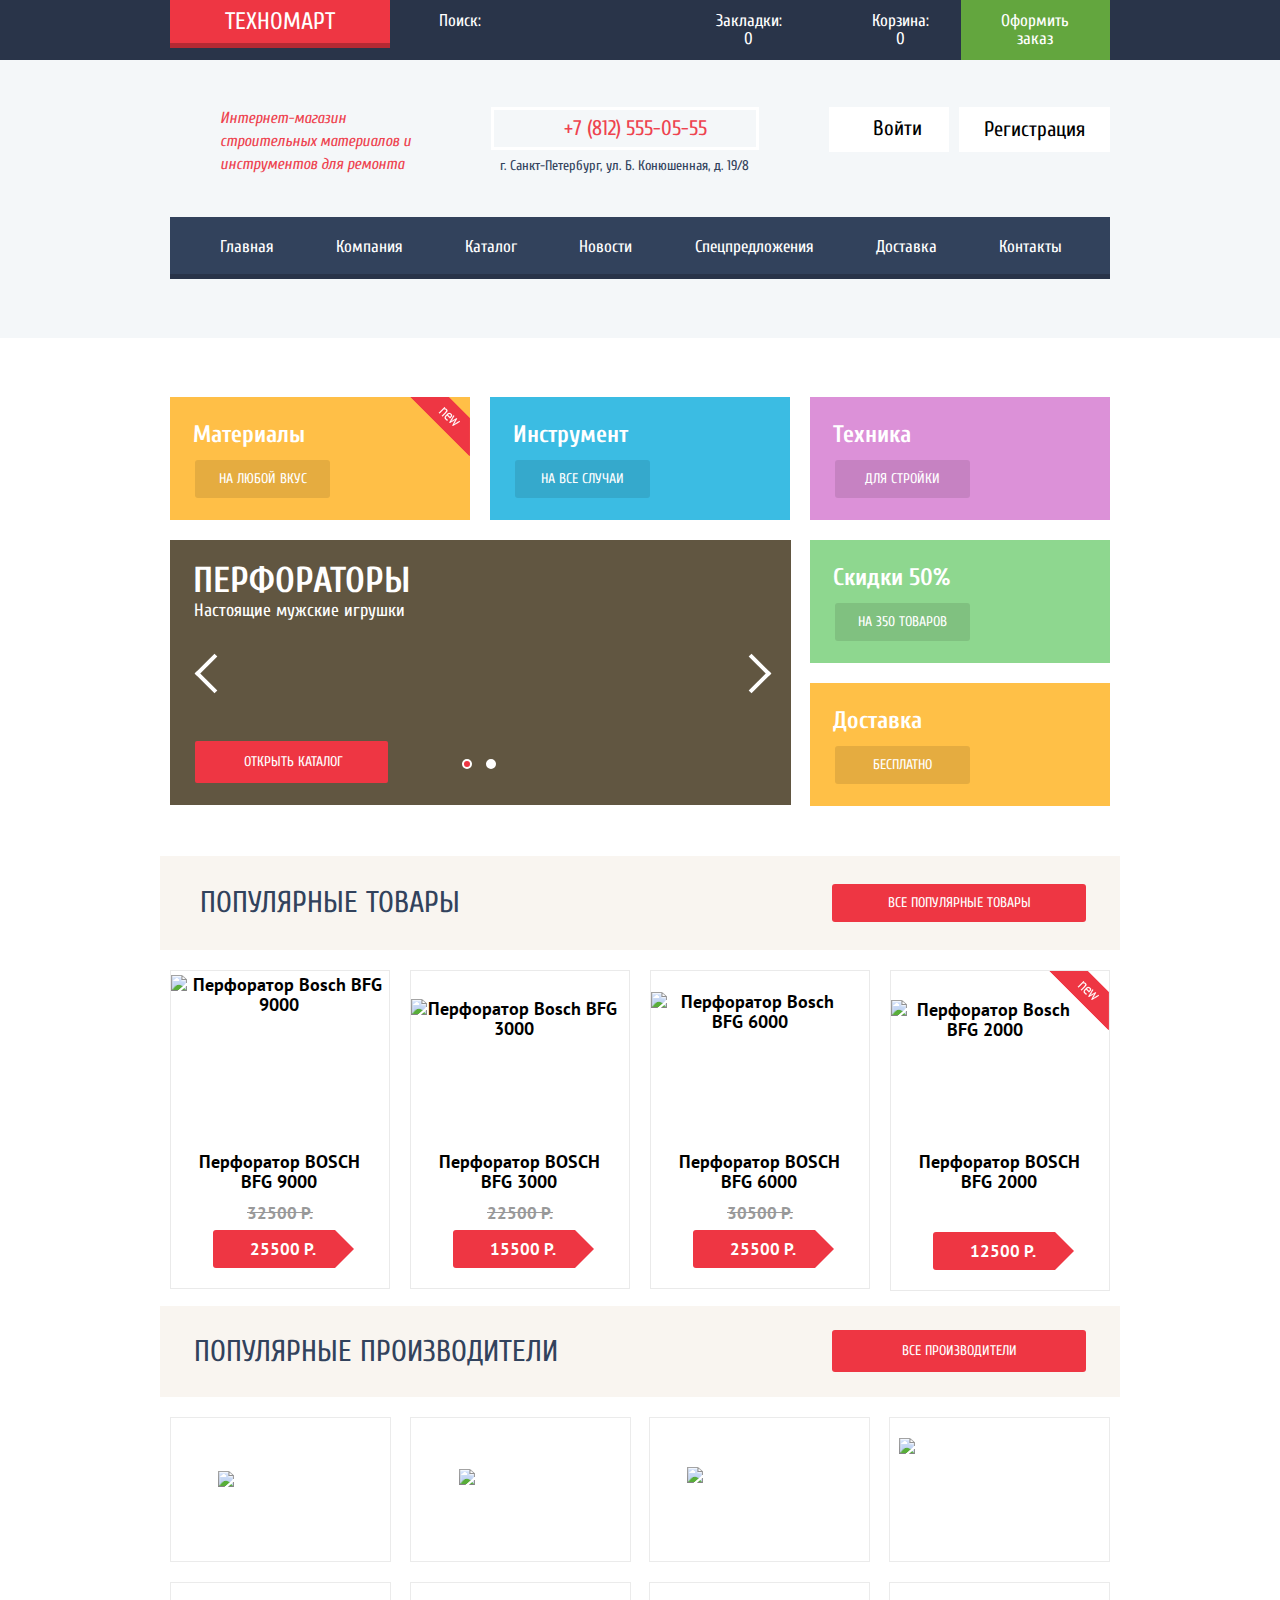
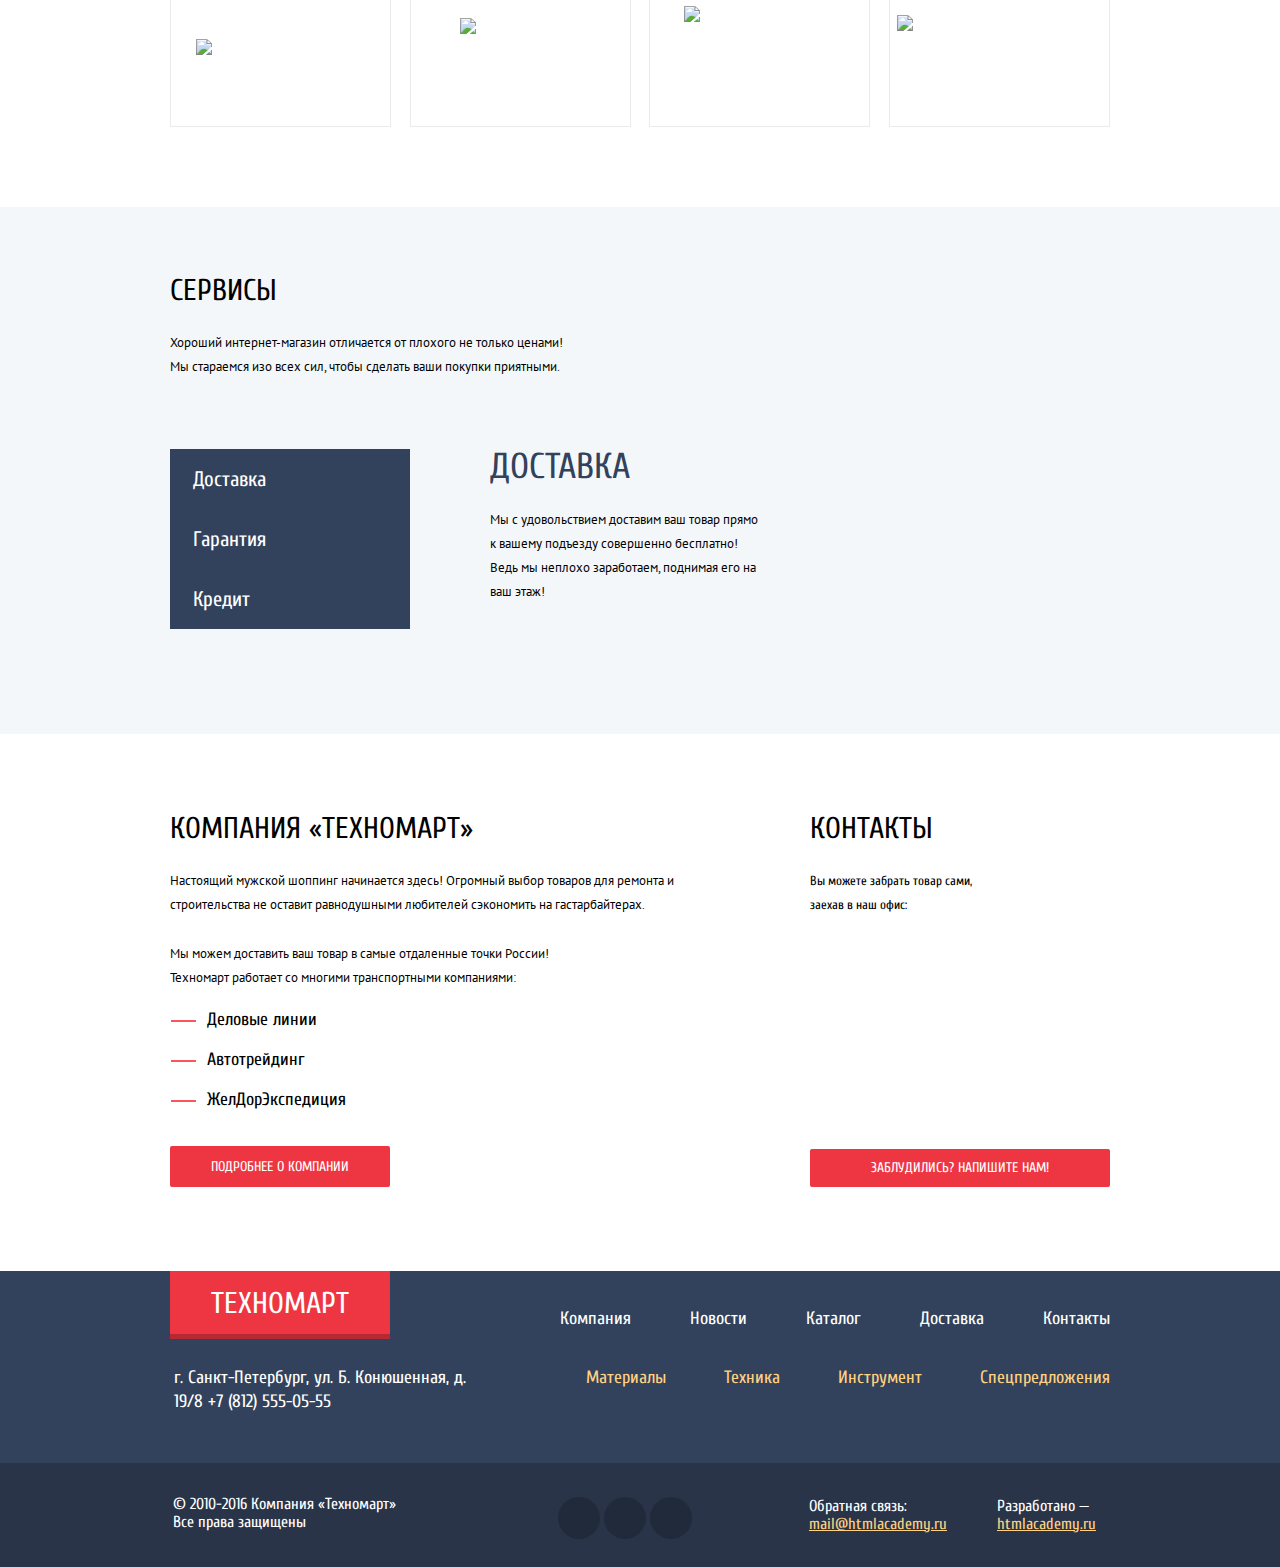
==== commit fbdad0f5: "сделал автопрефикс и минификацию" ====
--- a/index.html
+++ b/index.html
@@ -3,30 +3,29 @@
   <head>
     <meta charset="utf-8">
     <title>HTML Academy: Техномарт</title>
-    <link href="https://fonts.googleapis.com/css?family=Cuprum:400,700&amp;subset=cyrillic" rel="stylesheet">
-    <link href="https://fonts.googleapis.com/css?family=PT+Sans:400,700&amp;subset=cyrillic" rel="stylesheet">
-    <link rel="stylesheet" href="css/normalize.css">
-  <link rel="stylesheet" href="css/style.css">
+    <link  rel="stylesheet" href="https://fonts.googleapis.com/css?family=Cuprum:400,400i,700%7CPT+Sans:400,700&amp;subset=cyrillic">
+    <link rel="stylesheet" href="css/normalize.min.css">
+  <link rel="stylesheet" href="css/style.min.css">
   </head>
     <body>         
       <header class="main-header">
         <div class="header-top-wrapper">
         <div class="header-top">
-          <h1 class="header-title"><a class="header-logo" href="index.html">Техномарт</a></h1>
-          <form class="user-panel" action="#" method="get" enctype="multipart/form-data">
+          <h1 class="header-title"><a class="header-logo">Техномарт</a></h1>
+          <form class="user-panel" method="get">
             <input type="search" name="search" id="search" placeholder="Поиск:">
             <label class="search-label" for="search"></label>
           </form>
               <a class="user-panel-marks" href="#">Закладки: 0</a>
-              <a class="basket" href="#">Корзина</a>
+              <a class="basket" href="#">Корзина: 0</a>
             <a class="user-panel-buy" href="#">Оформить заказ</a>
           </div>
         </div>
           <div class="header-center">
             <div class="business-card">
               <p class="business-card-text">
-                Интернет-магазин<br>
-                строительных материалов<br>
+                Интернет-магазин
+                строительных материалов
                 и инструментов для ремонта</p>
               </div>
                 <div class="card-wrapper">
@@ -65,30 +64,34 @@
                   <a class="technics-link offers-link" href="#">Для стройки</a>                      
               </div>
             <article class="slider">
-                <span class="arrow-left"></span>
-                <span class="arrow-right"></span>    
-                      <div class="slide-perforators">
-                        <div class="slide-text">
-                          <h2 class="slide-title">Перфораторы</h2>
-                          <span>Настоящие мужские игрушки</span> 
-                        </div>
-                        <a class="button open-catalog" href="#">Открыть каталог</a>
-                      </div>
-                      <div class="slide-drill">
-                        <div class="slide-text">
-                          <h2 class="slide-title">Дрели</h2>
-                          <span>Соседям на радость!</span>
-                        </div>
-                        <a class="button open-catalog" href="#">Открыть каталог</a>
-                      </div>       
+              <div class="slider-controls">
+                <label></label>
+                <label></label>
+              </div>      
+              <span class="arrow-left"></span>
+              <span class="arrow-right"></span> 
+              <div class="slide-perforators">
+                <div class="slide-text">
+                  <h2 class="slide-title">Перфораторы</h2>
+                  <span>Настоящие мужские игрушки</span> 
+                </div>
+                <a class="button open-catalog" href="catalog.html">Открыть каталог</a>
+              </div>                         
+              <div class="slide-drill">
+                <div class="slide-text">
+                  <h2 class="slide-title">Дрели</h2>
+                  <span>Соседям на радость!</span>
+                </div>
+                <a class="button open-catalog" href="catalog.html">Открыть каталог</a>
+                </div>                      
               </article>
             <div class="sales offers-item">
               <h2 class="white-title">Скидки 50%</h2>                 
-                  <a class="sales-link offers-link">На 350 товаров</a>
+                  <a class="sales-link offers-link" href="#">На 350 товаров</a>
               </div>
             <div class="delivery-free offers-item">
               <h2 class="white-title">Доставка</h2>
-                  <a class="delivery-link offers-link">Бесплатно</a>      
+                  <a class="delivery-link offers-link" href="#">Бесплатно</a>      
               </div>                              
           </section>
         <section class="popular-goods">
@@ -106,7 +109,7 @@
                     <img src="img/bosh9000.jpg" width="184" height="164" alt="Перфоратор Bosch BFG 9000">
                   </div>
                 <h3 class="drill-title">Перфоратор BOSCH BFG 9000</h3><span class="oldprice">32500 P.</span>
-                <div class="price" href="#">25500  Р.</div>
+                <a class="price" href="#">25500  Р.</a>
                 </li>
               <li class="popular-goods-item">
                   <div class="drill-actions">
@@ -117,7 +120,7 @@
                     <img src="img/bosh3000.jpg" width="127" height="112" alt="Перфоратор Bosch BFG 3000">
                   </div>
                 <h3 class="drill-title">Перфоратор BOSCH BFG 3000</h3><span class="oldprice">22500 P.</span>
-                <div class="price" href="#">15500  Р.</div>
+                <a class="price" href="#">15500  Р.</a>
               </li>
               <li class="popular-goods-item">
                   <div class="drill-actions">
@@ -127,8 +130,8 @@
                   <div class="drill-image">
                     <img src="img/bosh6000.jpg" width="144" height="128" alt="Перфоратор Bosch BFG 6000">
                     </div>
-                <h3 class="drill-title">Перфоратор BOSCHBFG 6000</h3><span class="oldprice">30500 P.</span>
-                <div class="price" href="#">25500  Р.</div>
+                <h3 class="drill-title">Перфоратор BOSCH BFG 6000</h3><span class="oldprice">30500 P.</span>
+                <a class="price" href="#">25500  Р.</a>
               </li>  
               <li class="popular-goods-item new">
                   <div class="drill-actions">
@@ -139,14 +142,14 @@
                     <img src="img/bosh2000.jpg" width="127" height="112" alt="Перфоратор Bosch BFG 2000">
                   </div>
                 <h3 class="drill-title">Перфоратор BOSCH BFG 2000</h3>
-                <div class="price" href="#">12500  Р.</div>
+                <a class="price" href="#">12500  Р.</a>
               </li>  
             </ul>
         </section>
         <section class="popular-brands">
           <div class="popular-label">
             <h2 class="brands-title blue-title">популярные производители</h2>
-            <a class="button all-goods" href="#">все популярные производители</a>
+            <a class="button all-goods" href="#">все производители</a>
           </div>
             <ul class="popular-brands-list">
               <li class="popular-brands-item">
@@ -174,11 +177,10 @@
                 <a href="#"><img src="img/metabo.jpg" width="204" height="69" alt="metabo"></a></li>
             </ul>
         </section>
-
         <section class="service">
           <div class="services">
             <h2 class="services-title black-title">СЕРВИСЫ</h2>
-            <p>Хороший интернет-магазин отличается от плохого не только ценами!<br>
+            <p>Хороший интернет-магазин отличается от плохого не только ценами!
                 Мы стараемся изо всех сил, чтобы сделать ваши покупки приятными.</p>
           </div>
           <div class="service-menu">
@@ -191,18 +193,18 @@
               <div class="service-content-item delivery-block"><h3 class="blue-title delivery-title">Доставка</h3>
                 <p class="delivery-paragraf">Мы с удовольствием доставим ваш товар прямо 
                   к вашему подъезду совершенно бесплатно!
-                  Ведь мы неплохо заработаем,<br> 
+                  Ведь мы неплохо заработаем, 
                   поднимая его на ваш этаж!</p>
+                </div>
                 </div>
               <div class="service-content-item garant-block"><h3 class="blue-title">Гарантия</h3><p>Если купленный у нас товар поломается или заискрит, 
                   а также в случае пожара, спровоцированного его возгаранием,  вы всегда можете быть уверены в нашей гарантии.
-                  Мы обменяем сгоревший товар на новый.<br> 
+                  Мы обменяем сгоревший товар на новый. 
                   Дом уж восстановите как-нибудь сами.</p></div>    
               <div class="service-content-item loan-block"><h3 class="blue-title">Кредит</h3><p>Залезть в долговую яму стало проще! 
                   Кредитные консультанты придут вам на помощь.</p><a class="application button" href="#">Отправить заявку</a></div>
             </div>         
         </section>
-
         <section class="about-company">
           <div class="company">
             <h2 class="company-title black-title">КОМПАНИЯ «ТЕХНОМАРТ»</h2>
@@ -219,17 +221,14 @@
             </div>
           <div class="contacts">
             <h2 class="contacts-title black-title">КОНТАКТЫ</h2>
-            <p>Вы можете забрать товар сами,<br>заехав в наш офис:</p>
-            <a class="map make-map" href="img/big-map.jpg">
-              <img src="img/map.jpg" width="300" height="158" alt="г. Санкт-Петербург, ул. Б. Конюшенная, д. 19/8">
+            <p>Вы можете забрать товар сами, заехав в наш офис:</p>
+            <a class="map make-map" href="https://goo.gl/maps/2nYgqXGhyy72">
+              <iframe src="https://www.google.com/maps/embed?pb=!1m18!1m12!1m3!1d1998.5991043651586!2d30.320894616097!3d59.938794181876254!2m3!1f0!2f0!3f0!3m2!1i1024!2i768!4f13.1!3m3!1m2!1s0x4696310fca5ba729%3A0xea9c53d4493c879f!2z0JHQvtC70YzRiNCw0Y8g0JrQvtC90Y7RiNC10L3QvdCw0Y8g0YPQuy4sIDE5LCDQodCw0L3QutGCLdCf0LXRgtC10YDQsdGD0YDQsywgMTkxMTg2!5e0!3m2!1sru!2sru!4v1522607996794" width="300" height="160" frameborder="0" style="border:0" allowfullscreen>
+              </iframe>
             </a>
           <div class="modal-map">
-
           </div>
             <a class="button" href="#">ЗАБЛУДИЛИСЬ? НАПИШИТЕ НАМ!</a>
-          <div class="modal-write-us">
-
-          </div>
         </div>
         </section>
       </main>
@@ -237,11 +236,11 @@
       <div class="footer-up">
         <div class="footer-info">
           <div class="logo-footer">
-            <h1><a href="#">Техномарт</a></h1>
+            <h1><a>Техномарт</a></h1>
           </div>
           <div class="footer-address">
             <p>
-              г. Санкт-Петербург, ул. Б. Конюшенная, д. 19/8<br> +7 (812) 555-05-55
+              г. Санкт-Петербург, ул. Б. Конюшенная, д. 19/8 +7 (812) 555-05-55
            </p>
           </div>
         </div>
@@ -250,7 +249,7 @@
             <ul class="footer-navigation-list-top">
               <li><a href="#">Компания</a></li>
               <li><a href="#">Новости</a></li>
-              <li><a href="#">Каталог</a></li>
+              <li><a href="catalog.html">Каталог</a></li>
               <li><a href="#">Доставка</a></li>
               <li><a href="#">Контакты</a></li>
             </ul>
@@ -278,15 +277,35 @@
             <div class="communication">
               <div class="feedback">
                 <p>Обратная связь:</p>
-                <a href="mail@htmlacademy.ru">mail@htmlacademy.ru</a>
+                <a href="mailto:email@htmlacademy.ru">mail@htmlacademy.ru</a>
               </div>
               <div class="made-in">
                 <p>Разработано —</p>
-                <a href="https://htmlacademy.ru">htmlacademy.ru</a>
+                <a href="https://htmlacademy.ru/intensive/htmlcss">htmlacademy.ru</a>
               </div>
             </div>    
         </div>
       </div>
-    </footer>  
+    </footer> 
+    <div class="modal-write-us">
+      <button class="modal-content-close-lesson" type="button"></button>
+        <form class="write-us-form" action="#" method="post">
+          <div class="form-answer">
+            <label>
+              <span>Ваше имя:</span>
+              <input type="text" name="login" placeholder="Представьтесь, пожалуйста">
+            </label>
+            <label>
+              <span>Ваш e-mail:</span>
+              <input type="text" name="email" placeholder="Для отправки ответа"> 
+            </label>
+            <span>Текст письма:</span>
+            <textarea name="textletter" cols="61" rows="6" placeholder="В свободной форме"></textarea>
+          </div>
+          <div class="form-btn">
+            <button class="btn" type="submit">Отправить</button>
+          </div>
+        </form>
+      </div>
   </body>
 </html>
--- a/css/style.min.css
+++ b/css/style.min.css
@@ -0,0 +1 @@
+body,h1,main{margin:0;padding:0}body,input[type=search]{font-family:Cuprum,Arial,sans-serif}.button,.header-logo h1,.user-block,.user-panel-marks{text-align:center}.price-controls label,.social a{text-indent:100%;overflow:hidden}body{overflow-x:hidden;font-weight:400;background-color:#fff}a{text-decoration:none;color:#fff}.footer-navigation a:hover,.information a{text-decoration:underline}.black-title{color:#000;font-size:30px;line-height:30px;font-weight:400}.header-logo,.header-logo h1{font-size:24px;line-height:24px;font-weight:400}.blue-title{color:#32425c;font-weight:400;text-transform:uppercase}.main-header{background-color:#f4f7f9}.button,.header-logo{background-color:#ee3643;text-transform:uppercase}.header-logo h1{text-transform:uppercase;margin:0}.logo-footer h1{margin-bottom:27px}.header-logo{-webkit-box-shadow:0 5px 0 0 #b52933;box-shadow:0 5px 0 0 #b52933;display:inline-block;padding:10px 55px 9px}.button{font-size:14px;line-height:18px;border-radius:2px}.button:hover{background-color:#ca2c37}.button:active{background-color:#ba2732}.header-logo:hover{background-color:#ca2c37}.user-block{background-color:#fff;padding:11px 69px 11px 47px}header .header-logo:active{background-color:#ba2732}.header-top{background-color:#293449}.user-panel{position:relative}.search-label{position:absolute;top:12px;left:17px;z-index:20;width:20px;height:20px;background:url(../img/sprite.png) -106px -1px no-repeat;cursor:pointer}.basket::before,.user-panel-marks::before{content:"";top:10px;height:20px}input[type=search]:hover+label{background:url(../img/sprite.png) -106px -51px no-repeat}input[type=search]:focus+label{background:url(../img/sprite.png) -207px -151px no-repeat}input[type=search]{width:100%;padding:12px 0 12px 49px;font-size:17px;line-height:18px;font-weight:400;font-style:normal;color:#fff;background-color:#293449;border:none;margin:0;cursor:pointer}.user-panel-marks:hover,input[type=search]:hover{background-color:#212a3a}input[type=search]:focus{background-color:#fff}input[type=search]::-webkit-input-placeholder{color:#fff;font-size:17px;line-height:18px}.user-panel-marks:active{background-color:#161d29;color:#8b8e94}.user-panel-marks{position:relative;padding:12px 28px 12px 36px;font-size:17px;line-height:18px;margin-left:67px}.user-panel-marks::before{position:absolute;left:6px;width:20px;background:url(../img/sprite.png) -53px 1px no-repeat}.basket,.user-panel-buy{position:relative;font-size:17px;line-height:18px;text-align:center}.user-panel-buy{background-color:#63a63e;padding:12px 22px 12px 20px}.basket{padding:12px 26px 12px 50px}.basket::before{position:absolute;left:20px;width:20px;background:url(../img/sprite.png) -8px 1px no-repeat}.basket:hover{background-color:#212a3a}.basket-order{background-color:#ee3643}.basket:active{background-color:#161d29;color:#8b8e94}.user-panel-buy:hover{background-color:#5fbb2d}.user-panel-buy:active{background-color:#518534;color:#aac39b}.user-navigation-list a:hover{color:#ee3643}.user-navigation-list a:active{color:#b7b7b7}.information{padding-left:18px;padding-top:6px}.information a:hover{color:#ee3643}.information a:active{color:#cbd1d8}.site-navigation-item a:hover{background-color:#293449}.site-navigation-item a:active{background-color:#1d2739;color:#868c95}.offers-item a:hover{background-color:#ccc}.offers-item a:active{background-color:#b2b2b2}.sorting-list a:hover{color:#231f20;border-bottom:1px solid #ee3643}.sorting-list a:active{color:#ee3643;border-bottom:none}.sorting-list a{color:#c7c7c7;text-transform:uppercase;border-bottom:1px dashed #ee3643}.sorting-list .sorting-up{display:inline-block;width:20px;height:20px;border:none;background:url(../img/sprite.png) -254px -149px no-repeat}.sorting-list .active-list{color:#ee3643}.sorting-list .sorting-down{display:inline-block;width:20px;height:20px;border:none;background:url(../img/sprite.png) -256px -200px no-repeat;margin-left:16px}.sorting-list .sorting-up:hover{border:none;background-position:-301px -248px}.sorting-list .sorting-down:hover{background-position:-255px -248px;border:none}.catalog-page-list a:hover{border:1px solid #bdc6ca}.catalog-page-list a:active{border:1px solid #ee3643}.catalog-page-list .active-page{background-color:#ee3643;color:#fff;padding:10px 15px;border:none}.category-service-list label{display:block}.category-service-list label:hover{background-color:#293449}.category-service-list label:active{background-color:#fff;color:#32425c}.add-product-button{padding:36px 70px;background-color:#f1f1f1}.add-product-button a{color:#000;background-color:#fff}.add-product-button .active-btn{color:#fff;background-color:#ee3643}.add-product-button .active-btn:hover{background-color:#ca2c37}.add-product-button .active-btn:active{background-color:#ba2732}.add-product-button .btn:hover{background-color:#ca2c37}.add-product-button .btn:active{background-color:#ba2732}.login{position:relative;font-size:21px;line-height:21px;color:#222}.login::after,.login::before{position:absolute;top:0;width:20px;height:20px;content:""}.login::before{left:-32px;background:url(../img/sprite.png) -303px -46px no-repeat}.login::after{left:225px;background:url(../img/sprite.png) -306px 2px no-repeat}.user-block a:active{color:#b2b2b2}.point{display:inline-block;height:5px;width:5px;margin-left:11px;margin-bottom:2px;background:#32425c;border-radius:50px}.information a{font-size:16px;line-height:18px;color:#32425c}.information .cabinet{margin-left:12px}.business-card-text{width:200px;font-size:16px;line-height:23px;color:#ee434f;font-style:italic;margin:0}.business-card-phone{position:relative;display:inline-block;font-size:21px;line-height:21px;color:#ee434f;border:3px solid #fff;vertical-align:top;text-align:center;padding:8px 49px 8px 70px}.catalog-header .business-card-phone{margin-left:15px}.business-card-phone::before{content:"";position:absolute;top:7px;left:13px;width:20px;height:20px;background:url(../img/sprite.png) -201px -202px no-repeat}.delivery-free,.instruments,.materials,.sales,.technics{background-repeat:no-repeat}.business-card-address{margin:0;padding:16px 0;font-size:14px;line-height:0;color:#32425c;text-align:center}.user-navigation-list a{font-size:21px;line-height:21px;color:#000}.user-navigation-item-login,.user-navigation-item-registration{background-color:#fff}ul{list-style:none}.site-navigation-list{font-size:17px;line-height:17px;background-color:#32425c}.materials{background-color:#ffbf47;background-image:url(../img/materials-icon.png);background-position:213px 31px}.offers .materials-link{background-color:#e5ac40}.instruments{background-color:#3bbce3;background-image:url(../img/tool-icon.png);background-position:196px 33px}.offers .instruments-link{background-color:#35a9cc}.technics{background-color:#dc91d8;background-image:url(../img/technics-icon.png);background-position:190px 33px}.offers .technics-link{background-color:#c682c2}.sales{background-color:#8ed78f;background-image:url(../img/discounts-icon.png);background-position:197px 26px}.offers .sales-link{background-color:#80c180}.delivery-free{background-color:#ffc047;background-image:url(../img/delivery-icon.png);background-position:190px 32px}.offers .delivery-link{background-color:#e5ac40}.offers .slide-title{font-size:36px;line-height:36px;text-transform:uppercase}.slide-text span{margin-left:24px;font-size:18px;line-height:24px;color:#fff}.open-catalog{position:absolute;bottom:22px;left:25px;padding:12px 45px 12px 49px}.popular-technic{background-color:#f9f5f0}.goods-title{font-size:30px;line-height:30px;text-transform:uppercase}.popular-goods-list{font-family:"PT Sans",Arial,sans-serif;font-weight:700;font-size:18px;line-height:20px;color:#000}.oldprice,.price{font-size:17px}.drill-actions,.oldprice,.price{line-height:18px}.price{display:block;position:relative;width:80px;margin:-2px auto 20px;padding:10px 25px 10px 30px;color:#fff;background:#ee3643;border-radius:3px}.price:after{content:"";position:absolute;top:0;right:-25px;width:0;height:0;border:19px solid #fff;border-left-color:#ee3643}.drill-actions{font-family:Cuprum,Arial,sans-serif;font-size:14px}.breadcrumbs-item,.company p,.service p{font-family:"PT Sans",Arial,sans-serif}.drill-actions .in-bookmark{color:#32425c;border:3px solid #63a63e;background-color:#fff}.in-bookmark:hover{color:#32425c;border:3px solid #32425c}.in-bookmark:active{color:#c5cad1;border:3px solid #c1c6ce}.drill-actions a{display:block;width:129px;margin:0 auto 7px;padding:7px 0;border:3px solid #63a63e;border-bottom-color:#367315;background-color:#63a63e;font-weight:400;text-transform:uppercase;border-radius:3px}.buy:hover{background-color:#5fbb2d}.buy:active{background-color:#518534}article .btn{background-color:#ee3643}.popular-label{background-color:#f9f5f0}.brands-title{font-size:30px;line-height:30px;text-transform:uppercase}.popular-brands-list a{margin-bottom:20px;width:219px;height:143px;border:1px solid #ebebeb;-webkit-box-align:center;-ms-flex-align:center;align-items:center;-webkit-box-pack:center;-ms-flex-pack:center;justify-content:center;display:-webkit-box;display:-ms-flexbox;display:flex}.popular-brands-list a:hover{-webkit-box-shadow:0 10px 25px rgba(41,52,73,.5);box-shadow:0 10px 25px rgba(41,52,73,.5)}.popular-brands-list a:active{-webkit-box-shadow:0 4px 10px rgba(41,52,73,.5);box-shadow:0 4px 10px rgba(41,52,73,.5);opacity:.3}.service{background-color:#f4f7f9;padding-top:69px}.category-service-item,footer{background-color:#32425c}.service p{width:396px;font-size:13px;line-height:24px}.service h3{font-size:36px;line-height:36px;font-weight:400;padding:0;margin:0}.category-service-list{font-size:21px;line-height:30px;font-weight:400;color:#fff;padding:0;margin:0 0 105px}.company p,.contacts p,footer{line-height:24px}.company p{font-size:13px;margin-top:25px}.delivery{width:400px;margin-bottom:0}.delivery-brand-list{font-size:18px;line-height:24px;margin-top:10px;padding-left:37px;margin-bottom:37px}.contacts p{width:180px;font-size:13px}footer{font-size:18px;color:#fff}.footer-address p{padding:0 0 0 4px;width:323px}.footer-navigation-list-top a:active{color:#85909f;text-decoration:none}.footer-navigation-list-bottom a{color:#ffd180}.footer-navigation-list-bottom a:active{color:#92856d;text-decoration:none}.footer-down{font-size:16px;line-height:18px;background-color:#293449}.communication a{color:#ffd180;text-decoration:underline}.communication a:active{color:#ee3643}.communication a:hover{text-decoration:none}.main-header{margin:0 0 59px;padding:0 0 59px}.catalog-header{margin:0;background-color:#f4f7f9;padding:0 0 60px}.header-center,.header-top{display:-webkit-box;display:-ms-flexbox;padding-left:10px;padding-right:10px}.header-top-wrapper{width:100%;background-color:#293449}.header-top{display:flex;width:940px;margin:0 auto}.header-center{padding-top:47px;display:flex;-webkit-box-pack:justify;-ms-flex-pack:justify;justify-content:space-between;-webkit-box-align:start;-ms-flex-align:start;align-items:flex-start;max-width:940px;margin:0 auto 35px}.business-card{margin-left:50px}.user-navigation-list{display:-webkit-box;display:-ms-flexbox;display:flex;margin:0;padding-left:0}.user-navigation-item-login{margin-right:10px}.user-navigation-list a{display:inline-block;position:relative}.user-navigation-item-login a{padding:11px 27px 12px 44px}.user-navigation-item-login a::before{content:"";position:absolute;top:9px;left:17px;width:20px;height:20px;background:url(../img/sprite.png) -304px -98px no-repeat}#btn-1:checked~.slider-controls label[for=btn-1],#btn-2:checked~.slider-controls label[for=btn-2],.slider-controls label:nth-child(1){background:#ee3643}.user-navigation-item-registration a{padding:12px 25px}.site-navigation{width:940px;margin:0 auto;padding-left:10px;padding-right:10px}.site-navigation-list{display:-webkit-box;display:-ms-flexbox;display:flex;-ms-flex-pack:distribute;justify-content:space-around;padding-left:18px;padding-right:18px;border-bottom:5px solid #293449;margin:0;-ms-flex-wrap:wrap;flex-wrap:wrap}.site-navigation-list a{display:-webkit-box;display:-ms-flexbox;display:flex;padding:21px 30px 19px 32px}.offers,.popular-technic{display:-webkit-box;display:-ms-flexbox}.offers{display:flex;margin:auto auto 30px;-webkit-box-pack:justify;-ms-flex-pack:justify;justify-content:space-between;width:940px;-ms-flex-wrap:wrap;flex-wrap:wrap;padding-left:10px;padding-right:10px}.offers-item{margin-bottom:20px;width:300px;padding-bottom:17px}.slider{position:relative;width:621px}.slider-controls{position:absolute;z-index:60;bottom:-60%;left:45%;width:60px;height:10px;text-align:center}.slider-controls label{display:inline-block;width:6px;height:6px;margin:0 5px;vertical-align:top;background:#fff;border:2px solid #fff;border-radius:50%;cursor:pointer}.delivery-block,.slide-drill,.slide-perforators{background-repeat:no-repeat}.slide-drill{display:none;position:absolute;background-image:url(../img/slider-1.jpg);width:100%;height:266px}.slide-perforators{position:absolute;background-image:url(../img/slider-2.jpg);width:100%;height:265px;display:block;background-color:#615641}.arrow-left::after,.arrow-left::before,.arrow-right::after,.arrow-right::before{content:"";z-index:20;width:28px;height:4px;background:#fff;display:block;position:absolute;cursor:pointer}.arrow-left::before{left:22px;top:123px;-webkit-transform:rotate(-45deg);-ms-transform:rotate(-45deg);transform:rotate(-45deg)}.arrow-left::after,.arrow-right::after,.arrow-right::before{top:140px}.arrow-left::after{left:22px;-webkit-transform:rotate(45deg);-ms-transform:rotate(45deg);transform:rotate(45deg)}.arrow-right::after{top:123px;-webkit-transform:rotate(45deg);-ms-transform:rotate(45deg);transform:rotate(45deg);right:17px}.arrow-right::before{right:17px;-webkit-transform:rotate(-45deg);-ms-transform:rotate(-45deg);transform:rotate(-45deg)}.arrow-right:active .slide-perforators{display:block}.arrow-right:active .slide-drill{display:none}.arrow-left:active .offers .slide-drill{display:block}.arrow-left:active .offers .slide-perforators{display:none}.delivery-free{-ms-flex-item-align:end;align-self:flex-end;margin-left:auto}.popular-technic{display:flex;margin:0 auto 20px;-webkit-box-pack:justify;-ms-flex-pack:justify;justify-content:space-between;width:940px;-webkit-box-align:center;-ms-flex-align:center;align-items:center;padding:7px 10px}.popular-goods-list,.popular-label{display:-webkit-box;display:-ms-flexbox}.goods-title{margin-left:30px}.popular-technic a{width:254px;padding:10px 0;margin-right:24px;border-radius:3px}.popular-goods-list{display:flex;width:940px;margin:auto auto 15px;-webkit-box-pack:justify;-ms-flex-pack:justify;justify-content:space-between;padding:0 10px;-webkit-box-align:start;-ms-flex-align:start;align-items:flex-start}.popular-goods-item{position:relative;text-align:center;width:218px;border:1px solid #eaeaea}.popular-goods-item:hover{-webkit-box-shadow:0 0 10px #aeb2ba;box-shadow:0 0 10px #aeb2ba}.popular-goods-item:nth-child(1) img{margin:4px 2px 0 0}.popular-goods-item:nth-child(3) img{margin:21px 21px 0 0}.popular-goods-item:nth-child(2) img{margin:28px 12px 0 0}.popular-goods-item:nth-child(4) img{margin:29px 30px 0 0}.popular-goods-item:nth-child(4) .price{margin-top:40px}.popular-goods-item:hover .drill-actions{display:block}.popular-label{display:flex;margin:0 auto 20px;-webkit-box-pack:justify;-ms-flex-pack:justify;justify-content:space-between;width:940px;-webkit-box-align:center;-ms-flex-align:center;align-items:center;padding-left:10px;padding-right:10px}.popular-label a{width:254px;padding:12px 0;margin-right:24px;border-radius:3px}.brands-title{margin:31px 0 30px 24px}.popular-brands-list{display:-webkit-box;display:-ms-flexbox;display:flex;-ms-flex-wrap:wrap;flex-wrap:wrap;width:940px;margin:auto auto 60px;padding:0 10px;-webkit-box-pack:justify;-ms-flex-pack:justify;justify-content:space-between}.popular-brands-item:nth-child(4) img{padding-bottom:15px}.popular-brands-item:nth-child(8) img{padding-bottom:10px}.offers h2{margin:23px 0 0 23px;background:0 0;font-weight:700;font-size:24px;line-height:30px;color:#fff}.breadcrumbs-item,.logo-footer a{font-weight:400;text-transform:uppercase}.offers-link{display:inline-block;padding:10px 0;width:135px;margin:10px 25px 5px;text-transform:uppercase;text-align:center;border-radius:3px;font-size:14px;line-height:18px}.services{width:940px;margin:0 auto 70px;padding-left:10px;padding-right:10px}.services-title{margin:0 0 25px}.service-menu{-webkit-box-pack:justify;-ms-flex-pack:justify;justify-content:space-between;display:-webkit-box;display:-ms-flexbox;display:flex;width:940px;margin:0 auto;padding:0 10px}.category-service-item{width:240px}.garant-block p{width:280px}.category-service-item label{padding:15px 23px}.service-content-list{position:relative;padding-left:80px;width:620px}.delivery-block{position:absolute;background-image:url(../img/bg-delivery.png);background-position:65% 114%;display:block}.garant-block,.loan-block{position:absolute;background-repeat:no-repeat;display:none}.garant-block{background-image:url(../img/garant.png);background-position:60% -10%}.loan-block{background-image:url(../img/bg-credit.png);background-position:70% -10%}.loan-block p{width:280px}.application{display:inline-block;padding:12px 43px;border-radius:3px;margin-top:15px}.service-content-item{width:100%;height:100%}.about-company{display:-webkit-box;display:-ms-flexbox;display:flex;-webkit-box-pack:justify;-ms-flex-pack:justify;justify-content:space-between;width:940px;margin:0 auto;padding:55px 10px 84px}.company{width:535px}.more-info{padding:12px 41px}.delivery-brand-item{padding:8px 0;position:relative}.delivery-brand-item::before{content:" ";position:absolute;left:-36px;top:20px;display:block;width:25px;height:2px;background:#fb565a}.contacts{width:300px}.contacts .make-map{display:block;padding:19px 0;margin-bottom:17px}.make-map iframe{border:none}.contacts a{display:block;padding:10px 0}.footer-up{display:-webkit-box;display:-ms-flexbox;display:flex;max-width:940px;margin:0 auto;-webkit-box-pack:justify;-ms-flex-pack:justify;justify-content:space-between;-webkit-box-align:center;-ms-flex-align:center;align-items:center;padding-bottom:31px;padding-left:10px;padding-right:10px}.logo-footer a,.social a{display:inline-block;text-decoration:none}.social a{position:relative;width:42px;height:42px;line-height:42px;background:#212a3a;border-radius:50px;white-space:nowrap}.social :before{content:"";position:absolute;top:12px;left:10px;width:20px;height:20px;background:url(../img/sprite.png) -153px 0 no-repeat}.logo-footer a,.social a:active,.social a:hover{background-color:#ee3643}.social-button-fb::before,.social-button-inst::before{background-position:-156px -49px}.social-button-inst::before{background-position:-156px -100px}.logo-footer a{padding:18px 41px 15px;font-size:30px;line-height:30px;color:#fff;border-bottom:5px solid #b52933}.footer-navigation-list-bottom,.footer-navigation-list-top{display:-webkit-box;display:-ms-flexbox;-webkit-box-pack:justify}.new:before{content:" ";position:absolute;top:0;right:0;z-index:10;width:60px;height:60px;background:url(../img/new-flag.png) no-repeat}.footer-navigation-list-top{display:flex;width:550px;-ms-flex-pack:justify;justify-content:space-between;padding-left:9px;margin:13px 0 9px}.footer-navigation-list-bottom{display:flex;-ms-flex-pack:justify;justify-content:space-between;padding:17px 0 0 35px}.communication,.footer-down{display:-webkit-box;display:-ms-flexbox}.footer-down{padding:34px 10px 24px;display:flex;max-width:940px;margin:auto;-webkit-box-pack:justify;-ms-flex-pack:justify;justify-content:space-between}.social{margin-left:35px}.made-in{margin-left:50px;margin-right:14px}.footer-down-wrapper{background-color:#293449}.communication{display:flex}.catalog-wrapper,.sorting{display:-webkit-box;display:-ms-flexbox}.drill-header{background-color:#f2f6f8;width:940px;margin:auto auto 20px;padding-left:10px;padding-right:10px}.breadcrumbs-list{width:940px;margin:18px auto;padding:0 10px}.breadcrumbs-item{position:relative;margin-right:38px;font-style:normal;font-size:13px;line-height:18px;text-decoration:none;color:#000}.breadcrumbs-item:first-child::after,.breadcrumbs-item:first-child::before{content:"";position:absolute;top:2px;left:-19px;width:16px;height:20px;background:url(../img/sprite.png) -211px -256px no-repeat}.breadcrumbs-item:first-child::after{top:0;left:11px;background-position:-379px -19px}.breadcrumbs-item:first-child{margin-left:17px}.breadcrumbs-item:nth-child(2)::after,.breadcrumbs-item:nth-child(3)::after{content:"";position:absolute;top:0;left:68px;width:14px;height:20px;background:url(../img/sprite.png) -379px -19px no-repeat}.breadcrumbs-item:nth-child(3)::after{left:96px}.drill-blue{text-transform:uppercase;padding:30px;font-size:30px;line-height:30px;color:#32425c;margin:0;font-weight:400}.sorting-list,.title-filter{border-radius:2px;font-weight:400;font-size:13px;line-height:18px;font-family:"PT Sans",Arial,sans-serif;background-color:#f7f3ec}.catalog-wrapper{display:flex;-ms-flex-wrap:wrap;flex-wrap:wrap;-webkit-box-pack:justify;-ms-flex-pack:justify;justify-content:space-between;width:940px;margin:auto;padding-left:10px;padding-right:10px}.visually-hidden{display:none}.sorting{display:flex;-ms-flex-pack:distribute;justify-content:space-around;text-transform:uppercase}.sorting-list{-webkit-box-align:center;-ms-flex-align:center;align-items:center;display:-webkit-box;display:-ms-flexbox;display:flex;-webkit-box-pack:justify;-ms-flex-pack:justify;justify-content:space-between;padding-left:0;width:700px;margin:0}.sorting-item:nth-child(1){padding:6px 0 6px 17px}.sorting-item:nth-child(2){padding:6px 0 6px 26px}.sorting-item:nth-child(3){padding:6px 0;margin-left:-42px}.sorting-item:nth-child(4){padding:6px 0;margin-left:-47px}.sorting-item:nth-child(5){padding:6px 11px 6px 0;margin-left:-77px}.filter{width:220px}.title-filter{text-transform:uppercase;padding:9px 18px;margin:0;color:#000}.filter-item{margin:0 0 25px;padding:0;border:none}.range-filter{position:relative;width:220px;margin-top:17px;padding-bottom:0}.filter-item legend{font-family:"PT Sans",Arial,sans-serif;font-size:17px;line-height:24px;text-transform:uppercase;font-weight:700}.range-controls{position:relative;height:41px;background-color:#f7f3ec;padding-top:39px;border-radius:5px;padding-right:20px;padding-left:20px}.range-controls .scale{height:2px;background:#d7dcde}.range-controls .bar{width:80%;height:2px;background:#00ca74}.range-controls .toggle{position:absolute;top:30px;left:0;width:4px;height:4px;padding:0;border:8px solid #fff;background-color:#ababab;border-radius:50%;-webkit-box-shadow:0 2px 1px 0 #cfcfcf;box-shadow:0 2px 1px 0 #cfcfcf;cursor:pointer}.range-controls .toggle-min{left:18px}.range-controls .toggle-max{left:160px}.price-controls{font-size:0}.price-controls label{display:inline-block;width:50%;font-size:16px;text-transform:uppercase}.max-price input{margin-left:23px}.max-price::after{content:"";position:absolute;left:105px;bottom:15px;width:10px;height:1px;background:#000}.price-controls input{width:65px;padding:9px 15px 9px 14px;font-size:16px;text-align:center;border:none;border-radius:5px;background:#f7f3ec;margin-top:-7px}.by-firm-filter,.source{font-size:15px;line-height:20px;padding-top:20px;font-family:"PT Sans",Arial,sans-serif;text-transform:uppercase}.by-firm-filter{border-top:1px solid #f7f3ec;padding-bottom:2px;border-bottom:1px solid #f7f3ec}.firm-list{padding-left:0;position:relative;margin-top:18px;margin-bottom:-3px}.firm-list input[type=checkbox]+label{position:relative;display:block;margin-bottom:20px;padding-left:35px;cursor:pointer}.firm-list input[type=checkbox]:checked+label::after{content:" ";position:absolute;width:26px;height:26px;top:-4px;left:0;background:url(../img/sprite.png) 0 -195px no-repeat}.firm-list input[type=checkbox]:checked+label:hover::after{content:'';position:absolute;width:26px;height:26px;top:-4px;left:0;background:url(../img/sprite.png) 0 -146px no-repeat}.firm-list input[type=checkbox]+label::before{content:" ";position:absolute;width:26px;height:26px;top:-4px;left:0;background:url(../img/sprite.png) -55px -194px no-repeat}.firm-list input[type=checkbox]+label:hover::before{content:'';position:absolute;width:26px;height:26px;top:-4px;left:0;background:url(../img/sprite.png) -54px -145px no-repeat}.firm-list input[type=checkbox],.source-list input[type=radio]{display:none}.source-list input[type=radio]+label{position:relative;display:block;margin-bottom:20px;padding-left:34px}.source-list input[type=radio]+label::before{content:" ";position:absolute;width:26px;height:26px;top:-4px;left:-1px;background:url(../img/sprite.png) -153px -143px no-repeat}.source-list input[type=radio]:checked+label::after{content:" ";position:absolute;width:26px;height:26px;top:-5px;left:-2px;background:url(../img/sprite.png) -101px -193px no-repeat}.source-list input[type=radio]:checked+label:hover::after{content:'';position:absolute;width:26px;height:26px;top:-4px;left:-2px;background:url(../img/sprite.png) -101px -143px no-repeat}.source-list input[type=radio]+label:hover::before{content:'';position:absolute;width:26px;height:26px;top:-4px;left:-2px;background:url(../img/sprite.png) -153px -196px no-repeat}.drill,.new{position:relative}.source-list{padding-left:0;margin-top:20px}.btn-show{margin-top:57px;padding:11px 38px 8px;font-weight:400;font-style:normal;font-size:13px;line-height:18px;font-family:"PT Sans",Arial,sans-serif;text-transform:uppercase;color:#000;background:#fff;border:1px solid #e5e5e5;border-radius:3px;cursor:pointer}.catalog-drill{display:-webkit-box;display:-ms-flexbox;display:flex;width:700px;-ms-flex-wrap:wrap;flex-wrap:wrap;-webkit-box-pack:justify;-ms-flex-pack:justify;justify-content:space-between}.drill{display:inline-block;margin-top:20px;width:218px;border:1px solid #e5e5e5;text-align:center;font-weight:700}.drill:nth-of-type(3n) .price{margin-top:41px;margin-bottom:0}.drill:hover{-webkit-box-shadow:0 0 10px #aeb2ba;box-shadow:0 0 10px #aeb2ba}.drill-image{width:218px;height:168px}.drill-image img{max-width:100%;margin-top:27px}.drill:nth-child(3n) img{margin:23px 18px 0 0}h3{margin:0}.drill-title{min-height:40px;padding:3px 25px 0 23px;margin-top:10px;margin-bottom:12px;font-size:18px;line-height:20px}.drill-actions{display:none;position:absolute;top:0;left:0;width:218px;height:88px;padding:40px 0;background-color:rgba(255,255,255,.9);z-index:10}.drill:hover .drill-actions,.oldprice{display:block}.oldprice{min-height:20px;margin-top:11px;margin-bottom:8px;color:#999;text-decoration:line-through}.modal-add-product{display:none;position:relative;width:620px;background-color:#fff;border-top:6px solid #ee3643;text-align:center}.modal-add-product .icon{position:relative;display:inline-block;margin:47px 32px 50px 80px;width:66px;height:66px;line-height:42px;font-family:Arial,sans-serif;vertical-align:middle;text-decoration:none;background:#693;border-radius:50px}.catalog-page-list a,.paragraf-about{font-family:"PT Sans",Arial,sans-serif}.modal-add-product .icon::before{content:"";position:absolute;top:14px;left:12px;width:46px;height:42px;background:url(../img/sprite.png) -345px -91px no-repeat}.title-add-product{font-size:30px;line-height:30px;font-weight:400;display:inline-block}.add-product-button a{text-transform:uppercase;padding:12px 59px;font-size:14px;border-radius:3px;line-height:18px}.catalog-page-list{margin:62px 0 68px 1px;display:-webkit-box;display:-ms-flexbox;display:flex;padding-left:0}.catalog-page-list .following{padding:9px 32px}.catalog-page-list a{margin-right:10px;color:#000;padding:9px 15px;border:1px solid #e5e5e5;border-radius:3px;font-size:13px}.catalog-page-list .previous::checked{background-color:#ee3643}.about-drill{background-color:#f2f6f8}.container-about{padding:70px 10px;width:940px;margin:auto}.title-about{text-transform:uppercase;font-weight:400;margin:0;font-size:30px;line-height:30px}.form-filter{margin-top:16px;width:220px}.service .delivery-paragraf{width:275px;padding-top:10px}.paragraf-about{margin:0;font-size:13px;line-height:24px;padding-top:24px;padding-bottom:3px}.communication p{margin:0}.copyright p{margin:-2px 0 0 3px}.copyright{width:235px}.modal-write-us{width:620px;position:fixed;top:5%;left:50%;z-index:200;-webkit-transform:translateX(-50%);-ms-transform:translateX(-50%);transform:translateX(-50%);display:none;border-top:7px solid #ee3643;background:#fff;-webkit-box-shadow:0 30px 50px rgba(0,0,0,.7);box-shadow:0 30px 50px rgba(0,0,0,.7)}.modal-content-close-buy::after,.modal-content-close-buy::before,.modal-content-close-lesson::after,.modal-content-close-lesson::before{content:" ";position:absolute;top:15px;right:15px;-webkit-transform:rotate(-45deg);-ms-transform:rotate(-45deg);transform:rotate(-45deg);width:20px;height:5px;background:#ee3643;border:none;cursor:pointer}.modal-content-close-buy,.modal-content-close-lesson{padding:0;border:none}.modal-content-close-buy::after,.modal-content-close-lesson::after{-webkit-transform:rotate(45deg);-ms-transform:rotate(45deg);transform:rotate(45deg)}.form-answer{display:-webkit-box;display:-ms-flexbox;display:flex;margin:23px 80px 0;-webkit-box-pack:justify;-ms-flex-pack:justify;justify-content:space-between;width:465px;-ms-flex-wrap:wrap;flex-wrap:wrap}.form-answer span{display:inline-block;margin:0 0 9px}.form-answer span,.modal-write-us label{font-size:18px;font-family:Cuprum,Arial,sans-serif}.modal-write-us input[type=text],.modal-write-us textarea{font-size:13px;font-family:"PT Sans",Arial,sans-serif}.modal-write-us input[type=text]{width:200px;margin:0 0 17px;padding:8px 0 10px 14px;text-align:left;color:#999;background:#fff;border:2px solid #dee3e4;border-radius:5px}.modal-write-us label{width:220px;line-height:18px;font-weight:400;font-style:normal;outline:0}.modal-write-us textarea{margin-bottom:24px;padding:5px 0 0 12px;border:2px solid #dee3e4}.form-btn .btn,.modal-write-us textarea{line-height:18px;border-radius:5px;width:100%}.form-btn{padding:37px 0;background:#f1f1f1}.form-btn .btn{width:460px;margin:0 80px;padding:11px 50px 8px;font-size:14px;text-transform:uppercase;color:#fff;background:#ee3643;outline:0;border:none}